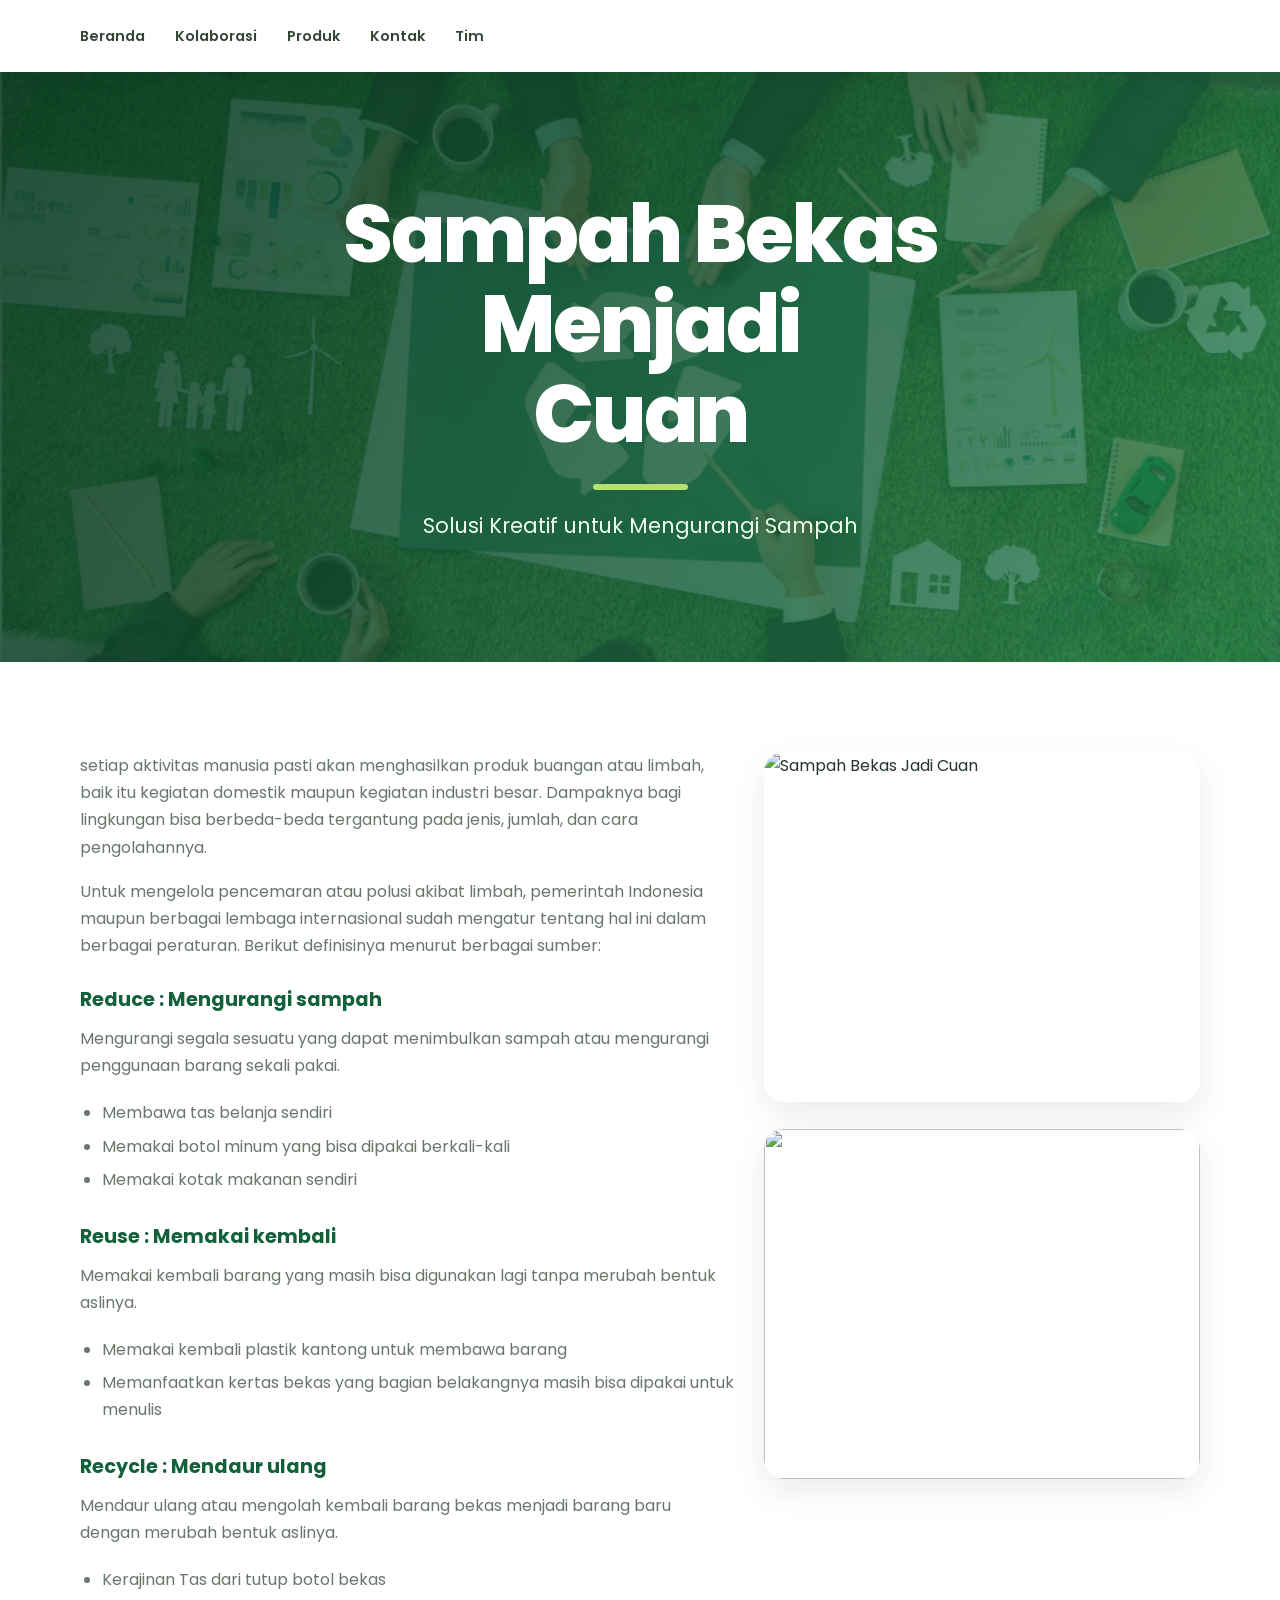
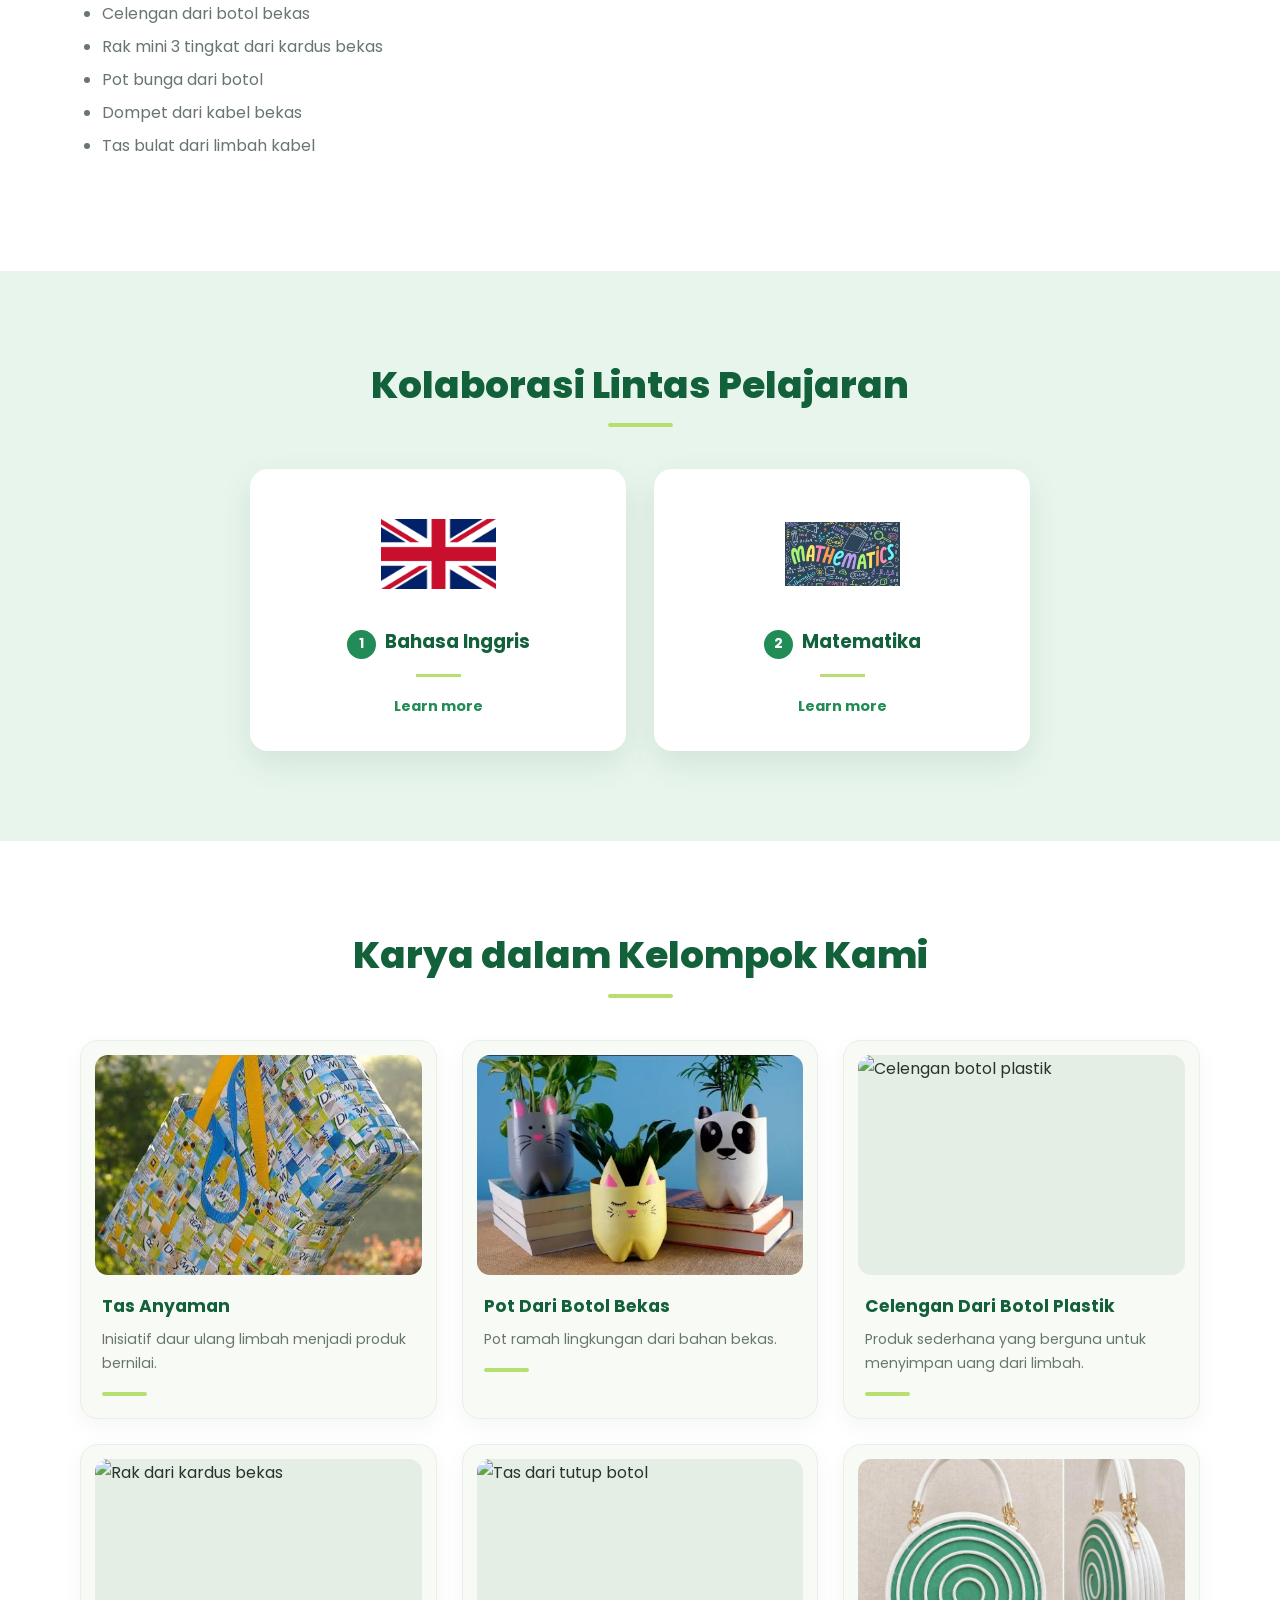
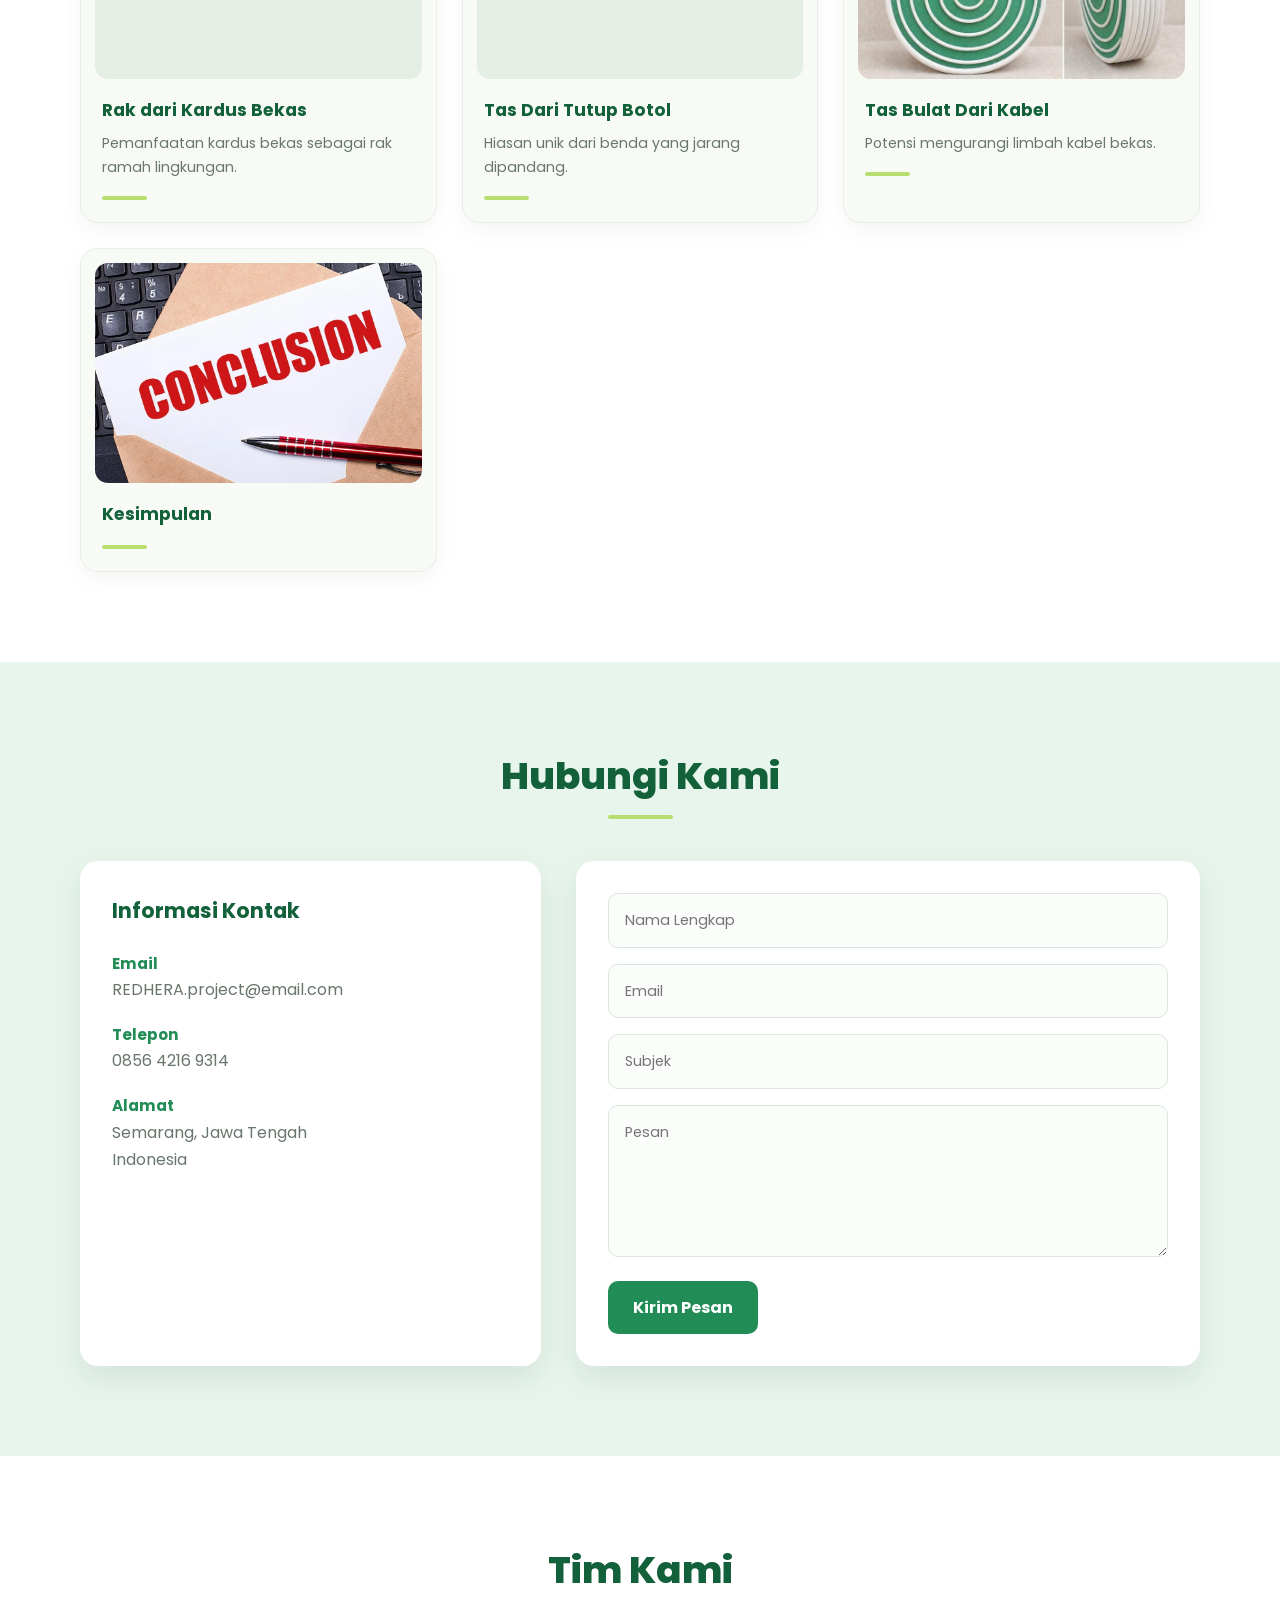
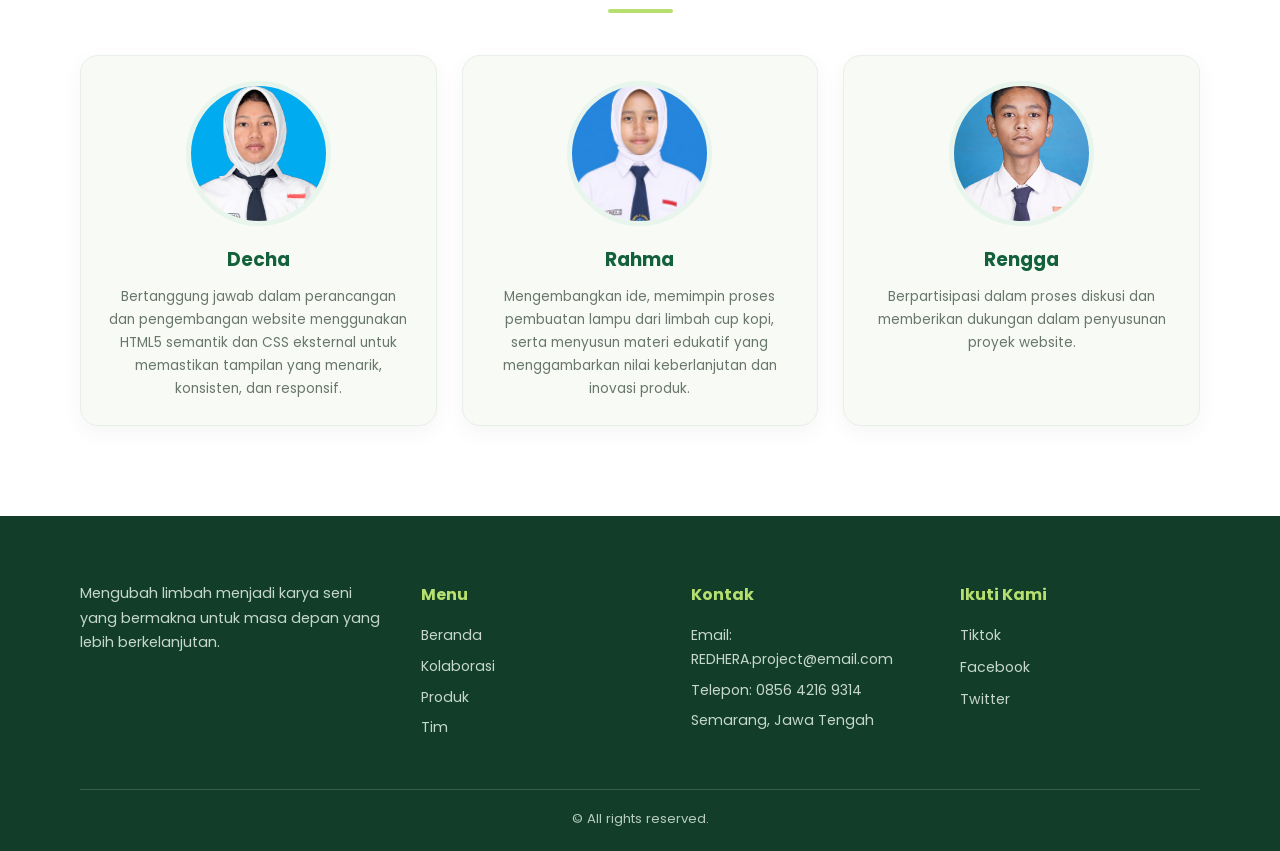
==== index.html @ 64a9aa1c "Fix image tag in index.html" ====
<!DOCTYPE html>
<html lang="id">
<head>
  <meta charset="UTF-8">
  <meta name="viewport" content="width=device-width, initial-scale=1.0">
  <title>Proyek Kolaborasi "Sampah Jadi Cuan"</title>
  <link rel="stylesheet" href="style.css">
</head>
<body>

  <!-- Navigation -->
  <header>
    <nav class="navbar">
      <div class="nav-container">
        <ul class="nav-menu">
          <li><a href="#beranda">Beranda</a></li>
          <li><a href="#kolaborasi">Kolaborasi</a></li>
          <li><a href="#produk">Produk</a></li>
          <li><a href="#kontak">Kontak</a></li>
          <li><a href="#tim">Tim</a></li>
        </ul>
      </div>
    </nav>
  </header>

  <!-- Hero Section -->
  <section class="hero" id="beranda">
    <div class="hero-content">
      <h1>Sampah Bekas Menjadi<br>Cuan</h1>
      <div class="hero-underline"></div>
      <p class="hero-subtitle">Solusi Kreatif untuk Mengurangi Sampah</p>
    </div>
  </section>

  <!-- Why Section -->
  <section class="why-section">
    <div class="container">
      <div class="why-content">
        <div class="why-text">
          <p>setiap aktivitas manusia pasti akan menghasilkan produk buangan atau limbah, baik itu kegiatan domestik maupun kegiatan industri besar. Dampaknya bagi lingkungan bisa berbeda-beda tergantung pada jenis, jumlah, dan cara pengolahannya.</p>
          <p>Untuk mengelola pencemaran atau polusi akibat limbah, pemerintah Indonesia maupun berbagai lembaga internasional sudah mengatur tentang hal ini dalam berbagai peraturan. Berikut definisinya menurut berbagai sumber:</p>

          <h3>Reduce : Mengurangi sampah</h3>
          <p>Mengurangi segala sesuatu yang dapat menimbulkan sampah atau mengurangi penggunaan barang sekali pakai.</p>
          <ul>
            <li>Membawa tas belanja sendiri</li>
            <li>Memakai botol minum yang bisa dipakai berkali-kali</li>
            <li>Memakai kotak makanan sendiri</li>
          </ul>

          <h3>Reuse : Memakai kembali</h3>
          <p>Memakai kembali barang yang masih bisa digunakan lagi tanpa merubah bentuk aslinya.</p>
          <ul>
            <li>Memakai kembali plastik kantong untuk membawa barang</li>
            <li>Memanfaatkan kertas bekas yang bagian belakangnya masih bisa dipakai untuk menulis</li>
          </ul>

          <h3>Recycle : Mendaur ulang</h3>
          <p>Mendaur ulang atau mengolah kembali barang bekas menjadi barang baru dengan merubah bentuk aslinya.</p>
          <ul>
            <li>Kerajinan Tas dari tutup botol bekas</li>
            <li>Celengan dari botol bekas</li>
            <li>Rak mini 3 tingkat dari kardus bekas</li>
            <li>Pot bunga dari botol</li>
            <li>Dompet dari kabel bekas</li>
            <li>Tas bulat dari limbah kabel</li>
          </ul>
        </div>
        <div class="why-image">
          <img src="https://images.unsplash.com/photo-1532996122724-e3c354a0b15b?w=600" alt="Sampah Bekas Jadi Cuan">
        </br>
          <img src=""70601dbc858a8b072c974cc9277b8320.jpg>
        </div>
      </div>
    </div>
  </section>

  <!-- Collaboration Section -->
  <section class="collaboration-section" id="kolaborasi">
    <div class="container">
      <h2 class="section-title">Kolaborasi Lintas Pelajaran</h2>
      <div class="collab-wrapper">
        <div class="collab-card">
          <div class="collab-icon"><img src="inggris.png" alt="Bahasa Inggris"></div>
          <h3><span class="number">1</span> Bahasa Inggris</h3>
          <div class="collab-underline"></div>
          <a href="bahasa-inggris.html" class="learn-more">Learn more</a>
        </div>
        <div class="collab-card">
          <div class="collab-icon"><img src="mtk.jpg" alt="Matematika"></div>
          <h3><span class="number">2</span> Matematika</h3>
          <div class="collab-underline"></div>
          <a href="mtk.html" class="learn-more">Learn more</a>
        </div>
      </div>
    </div>
  </section>

  <!-- Products Section -->
  <section class="products-section" id="produk">
    <div class="container">
      <h2 class="section-title">Karya dalam Kelompok Kami</h2>
      <div class="products-grid">
        <a href="#materi-tas-anyaman" class="product-card">
          <div class="product-image"><img src="tas mika.jpg" alt="Tas anyaman"></div>
          <h3>Tas Anyaman</h3>
          <p>Inisiatif daur ulang limbah menjadi produk bernilai.</p>
          <div class="product-underline"></div>
        </a>
        <a href="#materi-pot" class="product-card">
          <div class="product-image"><img src="pot.jpg.webp" alt="Pot"></div>
          <h3>Pot Dari Botol Bekas</h3>
          <p>Pot ramah lingkungan dari bahan bekas.</p>
          <div class="product-underline"></div>
        </a>
        <a href="#materi-celengan" class="product-card">
          <div class="product-image"><img src="https://cdn1-production-images-kly.akamaized.net/HzTmku6UNC1TQr2pwgp71bZcIS8=/500x500/smart/filters:quality(75):strip_icc():format(webp)/kly-media-production/medias/8970770/original/087706500_1782981364-Celengan_dari_Botol_Bekas_1.jpeg" alt="Celengan botol plastik"></div>
          <h3>Celengan Dari Botol Plastik</h3>
          <p>Produk sederhana yang berguna untuk menyimpan uang dari limbah.</p>
          <div class="product-underline"></div>
        </a>
        <a href="#materi-rak" class="product-card">
          <div class="product-image"><img src="https://udsregep.com/wp-content/uploads/2020/03/Cara-Membuat-Rak-Buku-Mini-Dari-Kardus-Bekas-Sepatu--768x432.jpg" alt="Rak dari kardus bekas"></div>
          <h3>Rak dari Kardus Bekas</h3>
          <p>Pemanfaatan kardus bekas sebagai rak ramah lingkungan.</p>
          <div class="product-underline"></div>
        </a>
        <a href="#materi-tas-tutup-botol" class="product-card">
          <div class="product-image"><img src="https://assets.kompasiana.com/items/album/2023/11/03/fb-img-1698942466685-65450f9f110fce558b5e58f2.jpg?t=o&v=740" alt="Tas dari tutup botol"></div>
          <h3>Tas Dari Tutup Botol</h3>
          <p>Hiasan unik dari benda yang jarang dipandang.</p>
          <div class="product-underline"></div>
        </a>
        <a href="#materi-tas-bulat" class="product-card">
          <div class="product-image"><img src="tas bulat.jpg" alt="Tas bulat"></div>
          <h3>Tas Bulat Dari Kabel</h3>
          <p>Potensi mengurangi limbah kabel bekas.</p>
          <div class="product-underline"></div>
        </a>
        <a href="#kesimpulan" class="product-card">
          <div class="product-image"><img src="kesimpulan.webp" alt="Kesimpulan"></div>
          <h3>Kesimpulan</h3>
          <div class="product-underline"></div>
        </a>
      </div>
    </div>
  </section>

  <!-- Contact Section -->
  <section class="contact-section" id="kontak">
    <div class="container">
      <h2 class="section-title">Hubungi Kami</h2>
      <div class="contact-content">
        <div class="contact-info">
          <h3>Informasi Kontak</h3>
          <div class="info-item"><h4>Email</h4><p>REDHERA.project@email.com</p></div>
          <div class="info-item"><h4>Telepon</h4><p>0856 4216 9314</p></div>
          <div class="info-item"><h4>Alamat</h4><p>Semarang, Jawa Tengah<br>Indonesia</p></div>
        </div>
        <div class="contact-form">
          <form>
            <div class="form-group"><input type="text" placeholder="Nama Lengkap" required></div>
            <div class="form-group"><input type="email" placeholder="Email" required></div>
            <div class="form-group"><input type="text" placeholder="Subjek"></div>
            <div class="form-group"><textarea placeholder="Pesan" rows="5" required></textarea></div>
            <button type="submit" class="btn-submit">Kirim Pesan</button>
          </form>
        </div>
      </div>
    </div>
  </section>

  <!-- Team Section -->
  <section class="team-section" id="tim">
    <div class="container">
      <h2 class="section-title">Tim Kami</h2>
      <div class="team-grid">
        <div class="team-card">
          <div class="team-image"><img src="IMG-20261106-WA0039.jpg" alt="Decha"></div>
          <h3>Decha</h3>
          <p>Bertanggung jawab dalam perancangan dan pengembangan website menggunakan HTML5 semantik dan CSS eksternal untuk memastikan tampilan yang menarik, konsisten, dan responsif.</p>
        </div>
        <div class="team-card">
          <div class="team-image"><img src="IMG-20261106-WA0056.jpg" alt="Rahma"></div>
          <h3>Rahma</h3>
          <p>Mengembangkan ide, memimpin proses pembuatan lampu dari limbah cup kopi, serta menyusun materi edukatif yang menggambarkan nilai keberlanjutan dan inovasi produk.</p>
        </div>
        <div class="team-card">
          <div class="team-image"><img src="Rengga.jpg" alt="Rengga"></div>
          <h3>Rengga</h3>
          <p>Berpartisipasi dalam proses diskusi dan memberikan dukungan dalam penyusunan proyek website.</p>
        </div>
      </div>
    </div>
  </section>

  <!-- Footer -->
  <footer class="footer">
    <div class="container">
      <div class="footer-content">
        <div class="footer-section"><p>Mengubah limbah menjadi karya seni yang bermakna untuk masa depan yang lebih berkelanjutan.</p></div>
        <div class="footer-section">
          <h4>Menu</h4>
          <ul>
            <li><a href="#beranda">Beranda</a></li>
            <li><a href="#kolaborasi">Kolaborasi</a></li>
            <li><a href="#produk">Produk</a></li>
            <li><a href="#tim">Tim</a></li>
          </ul>
        </div>
        <div class="footer-section">
          <h4>Kontak</h4>
          <ul>
            <li>Email: REDHERA.project@email.com</li>
            <li>Telepon: 0856 4216 9314</li>
            <li>Semarang, Jawa Tengah</li>
          </ul>
        </div>
        <div class="footer-section">
          <h4>Ikuti Kami</h4>
          <div class="social-links"><a href="https://www.tiktok.com/@piddxml_?_r=1&_t=ZS-9BBvaWUbWxJ">Tiktok</a> <a href="#">Facebook</a> <a href="#">Twitter</a></div>
        </div>
      </div>
      <div class="footer-bottom"><p>&copy; All rights reserved.</p></div>
    </div>
  </footer>

  <!-- 1. TAS DARI TUTUP BOTOL BEKAS -->
  <div id="materi-tas-tutup-botol" class="modal-materi">
    <div class="materi-box">
      <a href="#produk" class="materi-close">&times;</a>
      <h2>Tas dari Tutup Botol Bekas</h2>
      <h4>Ulasan produk</h4>
      <p>Tas dari tutup botol bekas merupakan kerajinan daur ulang yang memanfaatkan tutup botol plastik menjadi tas unik dan menarik. Tutup botol disusun dan dirangkai menggunakan tali nilon dengan teknik anyaman silang sehingga membentuk bagian alas, dinding, dan pegangan tas. Produk ini dapat digunakan sebagai wadah belanjaan ringan, tempat dompet, maupun membawa barang kecil. Selain memiliki nilai estetika, kerajinan ini juga membantu mengurangi limbah plastik yang berserakan di lingkungan.</p>
      <h4>Alat:</h4>
      <ul><li>Solder atau paku panas</li><li>Gunting</li><li>Korek gas</li></ul>
      <h4>Bahan:</h4>
      <ul><li>Tutup botol plastik bekas</li><li>Tali nilon / tali kur / tali senar tebal</li><li>Resleting atau kancing magnet</li><li>Kain furing (opsional)</li></ul>
      <h4>Langkah-langkah:</h4>
      <ol>
        <li>Kumpulkan tutup botol plastik dalam jumlah banyak, kemudian cuci bersih dan keringkan.</li>
        <li>Buat empat lubang kecil pada setiap sisi samping tutup botol agar bisa dirangkai.</li>
        <li>Rangkai dan satukan tutup botol satu per satu menggunakan tali nilon dengan teknik anyaman silang. Mulailah dari bagian alas tas, kemudian lanjutkan ke bagian depan, belakang, dan samping.</li>
        <li>Anyam sisa tutup botol memanjang untuk dijadikan tali atau pegangan tas, lalu ikat kuat pada sisi kanan dan kiri badan tas.</li>
        <li>Pasang kain furing di bagian dalam tas dan tambahkan resleting pada bagian atas sebagai pengaman.</li>
        <li>Rapikan sisa tali yang mencuat dan pastikan seluruh rangkaian terpasang kuat.</li>
      </ol>
      <h4>Estimasi biaya</h4>
      <ul><li>Tali nilon / tali kur: Rp10.000</li><li>Resleting dan furing: Rp7.000</li><li>Tutup botol bekas dan alat: Rp0</li><li><b>Total bahan: Rp17.000</b></li></ul>
      <p><b>Harga jual dan laba:</b></p>
      <ul><li>Modal produksi: Rp34.000</li><li>Harga jual: Rp85.000</li><li>Laba: Rp51.000</li></ul>
    </div>
  </div>

  <!-- 2. CELENGAN DARI BOTOL PLASTIK BEKAS -->
  <div id="materi-celengan" class="modal-materi">
    <div class="materi-box">
      <a href="#produk" class="materi-close">&times;</a>
      <h2>Celengan dari Botol Plastik Bekas</h2>
      <h4>Ulasan produk</h4>
      <p>Celengan dari botol plastik bekas merupakan kerajinan kreatif yang memanfaatkan botol plastik bekas menjadi tempat penyimpanan uang. Produk ini dibuat dengan menggabungkan bagian bawah botol dan kardus bekas sebagai penutup atas dan bawah. Kemudian, bagian luarnya dihias menggunakan kertas kado atau stiker motif agar terlihat lebih menarik. Selain membantu mengurangi limbah plastik, celengan ini juga memiliki manfaat untuk melatih kebiasaan menabung dan mengajarkan pentingnya mengelola uang sejak dini.</p>
      <h4>Alat:</h4>
      <ul><li>Gunting</li><li>Cutter</li><li>Double tape</li></ul>
      <h4>Bahan:</h4>
      <ul><li>1 botol plastik Aqua 1,5 liter bekas</li><li>Kardus bekas tebal</li><li>Kertas kado / kertas motif</li><li>Lem bakar</li></ul>
      <h4>Langkah-langkah:</h4>
      <ol>
        <li>Potong botol Aqua bekas menjadi dua bagian dan ambil bagian bawahnya.</li>
        <li>Jiplak bagian bawah botol ke kardus, kemudian buat dua lingkaran kardus untuk tutup atas dan bawah.</li>
        <li>Lubangi salah satu tutup kardus di bagian tengah sebagai tempat memasukkan uang.</li>
        <li>Pasang tutup kardus bagian atas dan bawah pada botol, kemudian rekatkan menggunakan lem bakar.</li>
        <li>Setelah tertutup rapat, bungkus seluruh badan botol menggunakan kertas kado atau stiker motif dengan bantuan double tape.</li>
        <li>Rapikan sisa kertas pada bagian atas dan bawah menggunakan gunting.</li>
        <li>Lipat dan rekatkan sisa kertas ke bagian dalam tutup kardus.</li>
        <li>Lubangi kembali kertas yang menutupi lubang uang agar uang bisa dimasukkan.</li>
      </ol>
      <h4>Estimasi biaya</h4>
      <ul><li>Botol dan kardus bekas: Rp0</li><li>Double tape: Rp2.500</li><li>Lem bakar: Rp2.000</li><li>Kertas kado: Rp1.500</li><li><b>Total: Rp6.000</b></li></ul>
      <p><b>Harga jual dan laba:</b></p>
      <ul><li>Modal: Rp6.000</li><li>Harga jual: Rp15.000</li><li>Laba: Rp9.000</li></ul>
    </div>
  </div>

  <!-- 3. RAK MINI 3 TINGKAT DARI KARDUS BEKAS -->
  <div id="materi-rak" class="modal-materi">
    <div class="materi-box">
      <a href="#produk" class="materi-close">&times;</a>
      <h2>Rak Mini 3 Tingkat dari Kardus Bekas</h2>
      <h4>Ulasan produk</h4>
      <p>Rak mini tiga tingkat dari kardus bekas merupakan kerajinan yang memanfaatkan kardus tidak terpakai menjadi tempat penyimpanan barang yang praktis dan multifungsi. Produk ini memiliki tiga laci yang dapat digunakan untuk menyimpan berbagai perlengkapan kecil seperti alat tulis, aksesoris, dan barang pribadi. Bagian luar rak dihias menggunakan wallpaper motif kayu sehingga terlihat lebih menarik dan rapi. Selain menghemat biaya, produk ini menjadi salah satu cara kreatif untuk mengurangi limbah kardus.</p>
      <h4>Alat:</h4>
      <ul><li>Gunting</li><li>Cutter</li><li>Penggaris</li><li>Pulpen / spidol</li><li>Lem tembak</li></ul>
      <h4>Bahan:</h4>
      <ul><li>Kardus bekas</li><li>Stiker putih</li><li>Wallpaper motif kayu</li><li>Handle bulat diameter 2,5 cm / tutup botol bekas</li><li>Lem bakar</li></ul>
      <h4>Langkah-langkah:</h4>
      <ol>
        <li>Ukur dan potong kardus untuk membuat kotak luar dengan ukuran 18 × 15 × 24 cm. Berikan jarak sekat masing-masing 7,2 cm.</li>
        <li>Rakit kotak luar menggunakan lem tembak hingga membentuk sebuah kotak.</li>
        <li>Potong kardus untuk membuat bagian laci sesuai ukuran yang telah ditentukan.</li>
        <li>Buat tiga laci dengan ukuran alas 16,4 × 13,8 cm, bagian samping 13,8 × 7 cm sebanyak dua lembar, serta bagian depan dan belakang 17,6 × 7 cm sebanyak dua lembar untuk setiap laci.</li>
        <li>Satukan seluruh potongan kardus menggunakan lem bakar hingga membentuk tiga buah laci.</li>
        <li>Tempelkan stiker putih pada bagian dalam laci.</li>
        <li>Tempelkan wallpaper motif kayu pada bagian luar rak, kemudian pasang handle bulat berdiameter 2,5 cm di bagian depan setiap laci.</li>
        <li>Rapikan sisa stiker menggunakan gunting.</li>
      </ol>
      <h4>Estimasi biaya</h4>
      <ul><li>Kardus bekas: Rp0</li><li>Stiker putih dan wallpaper motif kayu: Rp5.000</li><li>Lem bakar: Rp2.000</li><li><b>Total: Rp7.000</b></li></ul>
      <p><b>Harga jual dan laba:</b></p>
      <ul><li>Modal: Rp7.000</li><li>Harga jual: Rp30.000</li><li>Laba: Rp23.000</li></ul>
    </div>
  </div>

  <!-- 4. POT BUNGA DARI BOTOL BEKAS -->
  <div id="materi-pot" class="modal-materi">
    <div class="materi-box">
      <a href="#produk" class="materi-close">&times;</a>
      <h2>Pot Bunga dari Botol Bekas</h2>
      <h4>Ulasan produk</h4>
      <p>Pot bunga dari botol bekas merupakan kerajinan daur ulang yang memanfaatkan botol plastik bekas menjadi wadah untuk menanam tanaman kecil. Botol dipotong dan dibentuk menjadi pot sederhana, kemudian dihias menggunakan cat akrilik dengan berbagai warna dan gambar menarik. Produk ini tidak hanya berfungsi sebagai tempat tanaman untuk tumbuh, tetapi juga dapat menjadi hiasan yang mempercantik ruangan rumah. Dengan memanfaatkan botol plastik bekas, kerajinan ini membantu mengurangi sampah plastik sekaligus menciptakan barang yang memiliki nilai guna.</p>
      <h4>Alat:</h4>
      <ul><li>Gunting</li><li>Kuas cat</li><li>Amplas</li></ul>
      <h4>Bahan:</h4>
      <ul><li>Botol plastik ukuran 1,5 liter</li><li>Cat akrilik</li></ul>
      <h4>Langkah-langkah:</h4>
      <ol>
        <li>Siapkan botol plastik bekas ukuran 1,5 liter, kemudian bersihkan dan keringkan.</li>
        <li>Potong botol menjadi dua bagian dan gunakan bagian bawahnya sebagai wadah pot.</li>
        <li>Amplas permukaan botol agar lebih halus dan siap untuk dicat.</li>
        <li>Setelah diamplas, berikan cat dasar pada permukaan botol.</li>
        <li>Setelah cat dasar kering, gambar telinga, mata, hidung, atau hiasan lainnya menggunakan cat.</li>
        <li>Buat beberapa lubang kecil pada bagian bawah pot sebagai saluran pembuangan air.</li>
        <li>Pot bunga siap digunakan untuk menanam tanaman kecil.</li>
      </ol>
      <h4>Estimasi biaya</h4>
      <ul><li>Botol plastik bekas: Rp0</li><li>Cat akrilik: Rp15.000</li><li>Kuas set: Rp10.000</li><li>Amplas: Rp5.000</li><li><b>Total: Rp30.000</b></li></ul>
      <p><b>Harga jual dan laba:</b></p>
      <ul><li>Modal: Rp30.000</li><li>Harga jual: Rp42.000</li><li>Laba: Rp12.000</li></ul>
    </div>
  </div>

  <!-- 5. TAS BULAT DARI KABEL BEKAS -->
  <div id="materi-tas-bulat" class="modal-materi">
    <div class="materi-box">
      <a href="#produk" class="materi-close">&times;</a>
      <h2>Tas Bulat dari Kabel Bekas</h2>
      <h4>Ulasan produk</h4>
      <p>Tas bulat dari limbah kabel merupakan kerajinan daur ulang yang memanfaatkan kabel bekas yang ditempelkan pada kain sehingga membentuk tas berbentuk bulat. Kerajinan ini dibuat menggunakan lem Alteco agar setiap bagian kabel dapat menempel dengan kuat dan rapi. Susunan kabel dibentuk menjadi beberapa lingkaran yang menghasilkan tampilan unik dan memiliki nilai estetika tersendiri. Dilengkapi dengan ritsleting, ring handle, serta kain renda sebagai hiasan, tas ini dapat digunakan untuk membawa barang-barang pribadi. Selain menjadi produk yang menarik dan bermanfaat, kerajinan ini juga membantu mengurangi limbah kabel yang sudah tidak terpakai.</p>
         <h4>Alat:</h4>
      <ul>
        <li>Gunting</li>
        <li>Pulpen / spidol</li>
        <li>Jarum jahit</li>
      </ul>

      <h4>Bahan:</h4>
      <ul>
        <li>Kabel bekas</li>
        <li>Kain</li>
        <li>Lem Alteco</li>
        <li>Benang</li>
        <li>Ritsleting</li>
        <li>Ring handle</li>
        <li>Kain renda</li>
        <li>Kardus</li>
      </ul>

      <h4>Langkah-langkah:</h4>
      <ol>
        <li>Siapkan kabel, kain, lem Alteco, gunting, jarum jahit, benang, ritsleting, ring handle, dan kain renda.</li>
        <li>Tempelkan kabel pada kain membentuk lingkaran bagian luar menggunakan lem Alteco.</li>
        <li>Buat lingkaran kabel bagian dalam dengan jarak sekitar 1,5–2 cm dari lingkaran sebelumnya. Lanjutkan secara berulang hingga menghasilkan sekitar 5–6 lingkaran. Setelah itu, jahit kabel dengan jarak tertentu agar rekatannya lebih kuat.</li>
        <li>Potong kelebihan kain dengan mengikuti bentuk kabel lingkaran bagian luar.</li>
        <li>Buat satu sisi lagi dengan bentuk dan ukuran yang sama untuk bagian belakang tas. Setelah itu, buat bagian samping bawah menggunakan enam kabel yang disusun berjajar.</li>
        <li>Bentuk kardus mengikuti lingkaran tas, kemudian tempelkan kain pada bagian depan kardus.</li>
        <li>Tempelkan bagian samping bawah di antara dua sisi lingkaran depan dan belakang. Masukkan kardus yang sudah dilapisi kain ke bagian dalam tas sebagai penguat.</li>
        <li>Tambahkan empat kabel pada bagian atas yang masih kosong, yaitu dua kabel pada sisi depan dan dua kabel pada sisi belakang. Pasang ritsleting di antara susunan kabel tersebut.</li>
        <li>Tutup sambungan antara bagian atas dan bawah menggunakan kain renda agar terlihat lebih rapi.</li>
        <li>Pasang ring handle pada sisi kanan dan kiri bagian atas tas sebagai pegangan.</li>
      </ol>

      <h4>Estimasi biaya</h4>
      <ul>
        <li>Kabel: Rp24.000</li>
        <li>Lem Alteco: Rp8.000</li>
        <li>Ritsleting dan ring handle: Rp4.000</li>
        <li><b>Total: Rp36.000</b></li>
      </ul>
      <p><b>Harga jual dan laba:</b></p>
      <ul>
        <li>Modal: Rp36.000</li>
        <li>Harga jual: Rp75.000</li>
        <li>Laba: Rp39.000</li>
      </ul>
    </div>
  </div>

  <!-- 6. TAS ANYAMAN DARI PLASTIK MIKA -->
  <div id="materi-tas-anyaman" class="modal-materi">
    <div class="materi-box">
      <a href="#produk" class="materi-close">&times;</a>
      <h2>Tas Anyaman dari Plastik Mika</h2>
      <h4>Ulasan produk</h4>
      <p>Tas anyaman dari plastik mika merupakan kerajinan daur ulang yang memanfaatkan kemasan bekas seperti kotak susu dan plastik mika menjadi tas belanja yang unik dan menarik. Bahan tersebut dipotong menjadi beberapa bagian berbentuk strip, kemudian dianyam menggunakan teknik anyaman tikar secara bergantian. Bagian dalam tas dilapisi kain furing agar lebih rapi, sedangkan tali webbing digunakan sebagai pegangan supaya nyaman digunakan. Produk ini memiliki fungsi sebagai tas belanja sekaligus menjadi solusi kreatif untuk mengurangi limbah kemasan plastik yang biasanya hanya dibuang begitu saja.</p>
      <h4>Alat:</h4>
      <ul>
        <li>Gunting</li>
        <li>Penggaris</li>
        <li>Cutter</li>
        <li>Lem tembak</li>
      </ul>
      <h4>Bahan:</h4>
      <ul>
        <li>Kotak susu bekas</li>
        <li>Kain furing</li>
        <li>Plastik mika</li>
        <li>Tali webbing</li>
      </ul>
      <h4>Langkah-langkah:</h4>
      <ol>
        <li>Potong kotak susu bekas menjadi beberapa strip dengan ukuran 3 × 15 cm.</li>
        <li>Bagi strip menjadi dua kelompok warna agar menghasilkan kombinasi warna yang menarik.</li>
        <li>Anyam strip menggunakan teknik anyaman tikar secara bergantian, yaitu satu bagian di atas dan satu bagian di bawah.</li>
        <li>Jahit atau rekatkan bagian ujung anyaman agar tidak mudah terlepas.</li>
        <li>Satukan dua lembar hasil anyaman menggunakan lem hingga membentuk kantong tas.</li>
        <li>Buat alas tas dari anyaman berukuran 40×10 cm, kemudian lipat dan rekatkan agar tas dapat berdiri.</li>
        <li>Pasang tali webbing pada bagian dalam tas dan jahit dengan kuat sebagai pegangan.</li>
        <li>Lapisi bagian dalam tas menggunakan kain furing, kemudian jahit bagian atasnya agar terlihat rapi.</li>
        <li>Potong dan rapikan sisa anyaman yang masih keluar.</li>
      </ol>
      <h4>Estimasi biaya</h4>
      <ul>
        <li>Kotak susu bekas: Rp0</li>
        <li>Tali webbing: Rp15.000</li>
        <li>Lem tembak: Rp15.000</li>
        <li>Kain furing: Rp10.000</li>
        <li><b>Total: Rp40.000</b></li>
      </ul>
      <p><b>Harga jual dan laba:</b></p>
      <ul>
        <li>Modal: Rp40.000</li>
        <li>Harga jual: Rp70.000</li>
        <li>Laba: Rp30.000</li>
      </ul>
    </div>
  </div>

  <!-- 7. KESIMPULAN -->
  <div id="kesimpulan" class="modal-materi">
    <div class="materi-box">
      <a href="#produk" class="materi-close">&times;</a>
      <h2>Kesimpulan</h2>
      <h4>Kesimpulan</h4>
      <p>Dari tata cara pengolahan limbah kabel tadi kita bisa belajar cara mengolah limbah dengan bijak dan juga mendapatkan keuntungan dari barang yang biasa kita tinggalkan begitu saja, dan kita bisa menyimpulkan bahwa sebenarnya tak ada kata tak "berharga" dari segalanya walaupun sudah kehilangan fungsi aslinya.</p>
      <h4>Pesan</h4>
      <p>Dari projek kolaborasi ini kita berpesan bahwa sebelum membuat sesuatu barang kita harus membuat perencanaan sematang-matangnya dan menghitung kebutuhan sebaik-baiknya agar bahan tidak kurang dan produk jadi sesuai harapan. Kesan yang kita dapatkan dari projek ini menyenangkan dan cukup serius.</p>
      <h4>Saran</h4>
      <p>Kita harus benar-benar menghitung semua kebutuhan dari alat dan bahan agar harga jual tetap pas untuk dibeli dan keuntungan tidak sedikit.</p>
    </div>
  </div>

</body>
</html>
---- style.css ----
/* =====================================================
   Sampah Jadi Cuan
   Tema: Eco-friendly, hijau, modern, responsif
   ===================================================== */

@import url('https://fonts.googleapis.com/css2?family=Poppins:wght@300;400;500;600;700;800&display=swap');

:root {
  --green: #218c55;
  --green-dark: #12613a;
  --green-light: #e8f5ec;
  --lime: #b7df70;
  --cream: #f8fbf5;
  --text: #26352b;
  --muted: #68766c;
  --white: #fff;
  --shadow: 0 12px 32px rgba(25, 75, 45, .10);
  --radius: 18px;
}

* {
  margin: 0;
  padding: 0;
  box-sizing: border-box;
}

html {
  scroll-behavior: smooth;
  scroll-padding-top: 82px;
}

body {
  font-family: 'Poppins', sans-serif;
  color: var(--text);
  background: var(--cream);
  line-height: 1.7;
}

a {
  color: inherit;
  text-decoration: none;
}

img {
  display: block;
  max-width: 100%;
}

.container {
  width: min(1120px, 90%);
  margin: auto;
}

/* NAVBAR */

.navbar {
  position: sticky;
  background: rgba(255,255,255,.96);
  backdrop-filter: blur(12px);
  box-shadow: 0 3px 18px rgba(0,0,0,.06);
}

.nav-container {
  width: min(1120px, 90%);
  min-height: 72px;
  margin: auto;
  display: flex;
  align-items: center;
  justify-content: space-between;
  gap: 24px;
}

.logo::before {
  content: '♻ Sampah Jadi Cuan';
  color: var(--green-dark);
  font-size: 1.15rem;
  font-weight: 800;
  white-space: nowrap;
}

.nav-menu {
  display: flex;
  align-items: center;
  gap: 30px;
  list-style: none;
}

.nav-menu a {
  color: #34463a;
  font-size: .9rem;
  font-weight: 600;
  transition: .25s;
}

.nav-menu a:hover {
  color: var(--green);
}

/* HERO */
.hero {
  min-height: 590px;
  display: grid;
  place-items: center;
  text-align: center;
  padding: 90px 20px;
  color: var(--white);
  background:
    linear-gradient(120deg, rgba(9,55,32,.88), rgba(27,123,70,.72)),
    url('recycle.jpg') center/cover no-repeat;
}

.hero-content {
  max-width: 850px;
}

.hero h1 {
  font-size: clamp(2.6rem, 7vw, 5rem);
  line-height: 1.12;
  font-weight: 800;
  letter-spacing: -2px;
}

.hero-underline {
  width: 95px;
  height: 6px;
  margin: 25px auto 18px;
  border-radius: 20px;
  background: var(--lime);
}

.hero-subtitle {
  font-size: clamp(1rem, 2vw, 1.3rem);
  color: #efffe9;
}

/* JUDUL SECTION */
.section-title {
  color: var(--green-dark);
  text-align: center;
  font-size: clamp(1.7rem, 4vw, 2.35rem);
  line-height: 1.3;
  margin-bottom: 42px;
  font-weight: 800;
}

.section-title::after {
  content: '';
  display: block;
  width: 65px;
  height: 4px;
  margin: 14px auto 0;
  background: var(--lime);
  border-radius: 8px;
}

/* WHY / PENJELASAN */
.why-section {
  padding: 90px 0;
  background: var(--white);
}

.why-content {
  display: grid;
  grid-template-columns: 1.2fr .8fr;
  align-items: start;
  gap: 30px;
}

.why-text {
  width: 100%;
}

.why-text p {
  margin-bottom: 17px;
  color: var(--muted);
}

.why-text h3 {
  margin: 25px 0 8px;
  color: var(--green-dark);
  font-size: 1.2rem;
}

.why-text ul {
  margin: 8px 0 18px 22px;
  color: var(--muted);
}

.why-text li {
  padding: 3px 0;
}

.why-image {
  width: 100%;
  align-self: start;
}

.why-image img {
  width: 100%;
  height: 350px;
  object-fit: cover;
  border-radius: 20px;
  box-shadow: var(--shadow);
}
/* KOLABORASI */
.collaboration-section {
  padding: 90px 0;
  background: var(--green-light);
}

.collab-wrapper {
  display: grid;
  grid-template-columns: repeat(2, minmax(0, 1fr));
  gap: 28px;
  max-width: 780px;
  margin: auto;
}

.collab-card {
  background: var(--white);
  border-radius: var(--radius);
  padding: 32px 25px;
  text-align: center;
  box-shadow: var(--shadow);
  transition: transform .25s, box-shadow .25s;
}

.collab-card:hover {
  transform: translateY(-7px);
  box-shadow: 0 18px 38px rgba(25,75,45,.16);
}

.collab-icon {
  width: 115px;
  height: 105px;
  margin: 0 auto 20px;
  display: grid;
  place-items: center;
}

.collab-icon img {
  max-width: 100%;
  max-height: 100%;
  object-fit: contain;
}

.collab-card h3 {
  color: var(--green-dark);
  font-size: 1.15rem;
}

.number {
  display: inline-grid;
  place-items: center;
  width: 29px;
  height: 29px;
  margin-right: 5px;
  border-radius: 50%;
  color: var(--white);
  background: var(--green);
  font-size: .85rem;
}

.collab-underline {
  width: 45px;
  height: 3px;
  margin: 15px auto;
  background: var(--lime);
}

.learn-more {
  display: inline-block;
  color: var(--green);
  font-weight: 700;
  font-size: .9rem;
}

.learn-more:hover {
  color: var(--green-dark);
  text-decoration: underline;
}

/* PRODUK */
.products-section {
  padding: 90px 0;
  background: var(--white);
}

.products-grid {
  display: grid;
  grid-template-columns: repeat(3, minmax(0, 1fr));
  gap: 25px;
}

.product-card {
  display: block;
  overflow: hidden;
  padding: 14px 14px 22px;
  background: var(--cream);
  border: 1px solid #e8eee8;
  border-radius: var(--radius);
  box-shadow: 0 7px 22px rgba(0,0,0,.045);
  transition: .25s;
}

.product-card:hover {
  transform: translateY(-7px);
  box-shadow: var(--shadow);
}

.product-image {
  height: 220px;
  overflow: hidden;
  border-radius: 13px;
  background: #e5eee5;
}

.product-image img {
  width: 100%;
  height: 100%;
  object-fit: cover;
  transition: transform .4s;
}

.product-card:hover .product-image img {
  transform: scale(1.06);
}

.product-card h3 {
  margin: 17px 7px 7px;
  color: var(--green-dark);
  font-size: 1.08rem;
}

.product-card p {
  margin: 0 7px;
  color: var(--muted);
  font-size: .88rem;
}

.product-underline {
  width: 45px;
  height: 4px;
  margin: 16px 7px 0;
  border-radius: 5px;
  background: var(--lime);
}

/* KONTAK */
.contact-section {
  padding: 90px 0;
  background: var(--green-light);
}

.contact-content {
  display: grid;
  grid-template-columns: .85fr 1.15fr;
  gap: 35px;
}

.contact-info,
.contact-form {
  padding: 32px;
  background: var(--white);
  border-radius: var(--radius);
  box-shadow: var(--shadow);
}

.contact-info h3 {
  color: var(--green-dark);
  margin-bottom: 22px;
  font-size: 1.3rem;
}

.info-item {
  margin: 18px 0;
}

.info-item h4 {
  color: var(--green);
  font-size: .95rem;
}

.info-item p {
  color: var(--muted);
}

.form-group {
  margin-bottom: 16px;
}

.form-group input,
.form-group textarea {
  width: 100%;
  padding: 14px 16px;
  border: 1px solid #dce7dd;
  border-radius: 10px;
  outline: none;
  background: #fbfdfb;
  color: var(--text);
  font: inherit;
  font-size: .9rem;
  transition: .2s;
}

.form-group input:focus,
.form-group textarea:focus {
  border-color: var(--green);
  box-shadow: 0 0 0 3px rgba(33,140,85,.12);
}

.form-group textarea {
  resize: vertical;
  min-height: 130px;
}

.btn-submit {
  border: 0;
  border-radius: 10px;
  padding: 13px 25px;
  background: var(--green);
  color: white;
  font: inherit;
  font-weight: 700;
  cursor: pointer;
  transition: .2s;
}

.btn-submit:hover {
  background: var(--green-dark);
  transform: translateY(-2px);
}

/* TIM */
.team-section {
  padding: 90px 0;
  background: var(--white);
}

.team-grid {
  display: grid;
  grid-template-columns: repeat(3, minmax(0, 1fr));
  gap: 25px;
}

.team-card {
  padding: 25px;
  text-align: center;
  background: var(--cream);
  border: 1px solid #e8eee8;
  border-radius: var(--radius);
  box-shadow: 0 7px 22px rgba(0,0,0,.045);
}

.team-image {
  width: 145px;
  height: 145px;
  margin: 0 auto 18px;
  overflow: hidden;
  border: 5px solid var(--green-light);
  border-radius: 50%;
  background: #e5eee5;
}

.team-image img {
  width: 100%;
  height: 100%;
  object-fit: cover;
}

.team-card h3 {
  margin-bottom: 9px;
  color: var(--green-dark);
}

.team-card p {
  color: var(--muted);
  font-size: .85rem;
}

/* FOOTER */
.footer {
  padding: 65px 0 20px;
  color: #eaf5ec;
  background: #123d29;
}

.footer-content {
  display: grid;
  grid-template-columns: 1.3fr 1fr 1fr 1fr;
  gap: 30px;
}

.footer-section p {
  color: #c6d8cb;
  font-size: .9rem;
}

.footer-section h4 {
  margin-bottom: 15px;
  color: var(--lime);
}

.footer-section ul {
  list-style: none;
}

.footer-section li,
.footer-section a {
  color: #c6d8cb;
  font-size: .88rem;
}

.footer-section li {
  margin: 7px 0;
}

.footer-section a:hover {
  color: var(--white);
}

.social-links {
  display: flex;
  flex-direction: column;
  gap: 8px;
}

.footer-bottom {
  margin-top: 42px;
  padding-top: 18px;
  border-top: 1px solid rgba(255,255,255,.16);
  text-align: center;
  color: #b8cdbf;
  font-size: .82rem;
}

/* POP-UP MATERI PRODUK */
.modal-materi {
  position: fixed;
  inset: 0;
  z-index: 2000;
  display: none;
  align-items: center;
  justify-content: center;
  padding: 20px;
  overflow-y: auto;
  background: rgba(8,28,17,.72);
}

.modal-materi:target {
  display: flex;
}

.materi-box {
  position: relative;
  width: min(760px, 100%);
  max-height: 88vh;
  overflow-y: auto;
  padding: 38px;
  border-radius: 20px;
  background: var(--white);
  box-shadow: 0 20px 60px rgba(0,0,0,.25);
}

.materi-box h2 {
  margin: 0 35px 20px 0;
  color: var(--green-dark);
  line-height: 1.3;
}

.materi-box h4 {
  margin: 22px 0 7px;
  color: var(--green);
}

.materi-box p,
.materi-box li {
  color: var(--muted);
  font-size: .92rem;
}

.materi-box ul,
.materi-box ol {
  padding-left: 23px;
  margin: 8px 0 15px;
}

.materi-box li {
  padding: 3px 0;
}

.materi-close {
  position: sticky;
  float: right;
  top: 0;
  margin: -20px -15px 0 10px;
  color: #66756a;
  font-size: 2rem;
  line-height: 1;
}

.materi-close:hover {
  color: #d33;
}

/* RESPONSIVE TABLET */
@media (max-width: 900px) {
  .why-content {
    grid-template-columns: 1.2fr .8fr;
    gap: 20px;
  }

  .why-image img {
    height: 280px;
  }

  .products-grid {
    grid-template-columns: repeat(2, minmax(0, 1fr));
  }

  .footer-content {
    grid-template-columns: repeat(2, minmax(0, 1fr));
  }
}
/* RESPONSIVE HP */
@media (max-width: 600px) {
  .nav-container {
    padding: 13px 0;
    flex-direction: column;
    gap: 9px;
  }

  .nav-menu {
    width: 100%;
    justify-content: center;
    flex-wrap: wrap;
    gap: 8px 17px;
  }

  .nav-menu a {
    font-size: .78rem;
  }

  .hero {
    min-height: 480px;
    padding: 70px 18px;
  }

  .hero h1 {
    letter-spacing: -1px;
  }

  .why-section,
  .collaboration-section,
  .products-section,
  .contact-section,
  .team-section {
    padding: 65px 0;
  }

  .collab-wrapper,
  .products-grid,
  .contact-content,
  .team-grid {
    grid-template-columns: 1fr;
  }

  .collab-wrapper {
    max-width: 390px;
  }

  .product-image {
    height: 230px;
  }

  .contact-info,
  .contact-form {
    padding: 23px;
  }

  .footer-content {
    grid-template-columns: 1fr 1fr;
    gap: 25px 18px;
  }

  .materi-box {
    padding: 27px 21px;
  }
}

@media (max-width: 380px) {
  .footer-content {
    grid-template-columns: 1fr;
  }

  .logo::before {
    font-size: 1rem;
  }
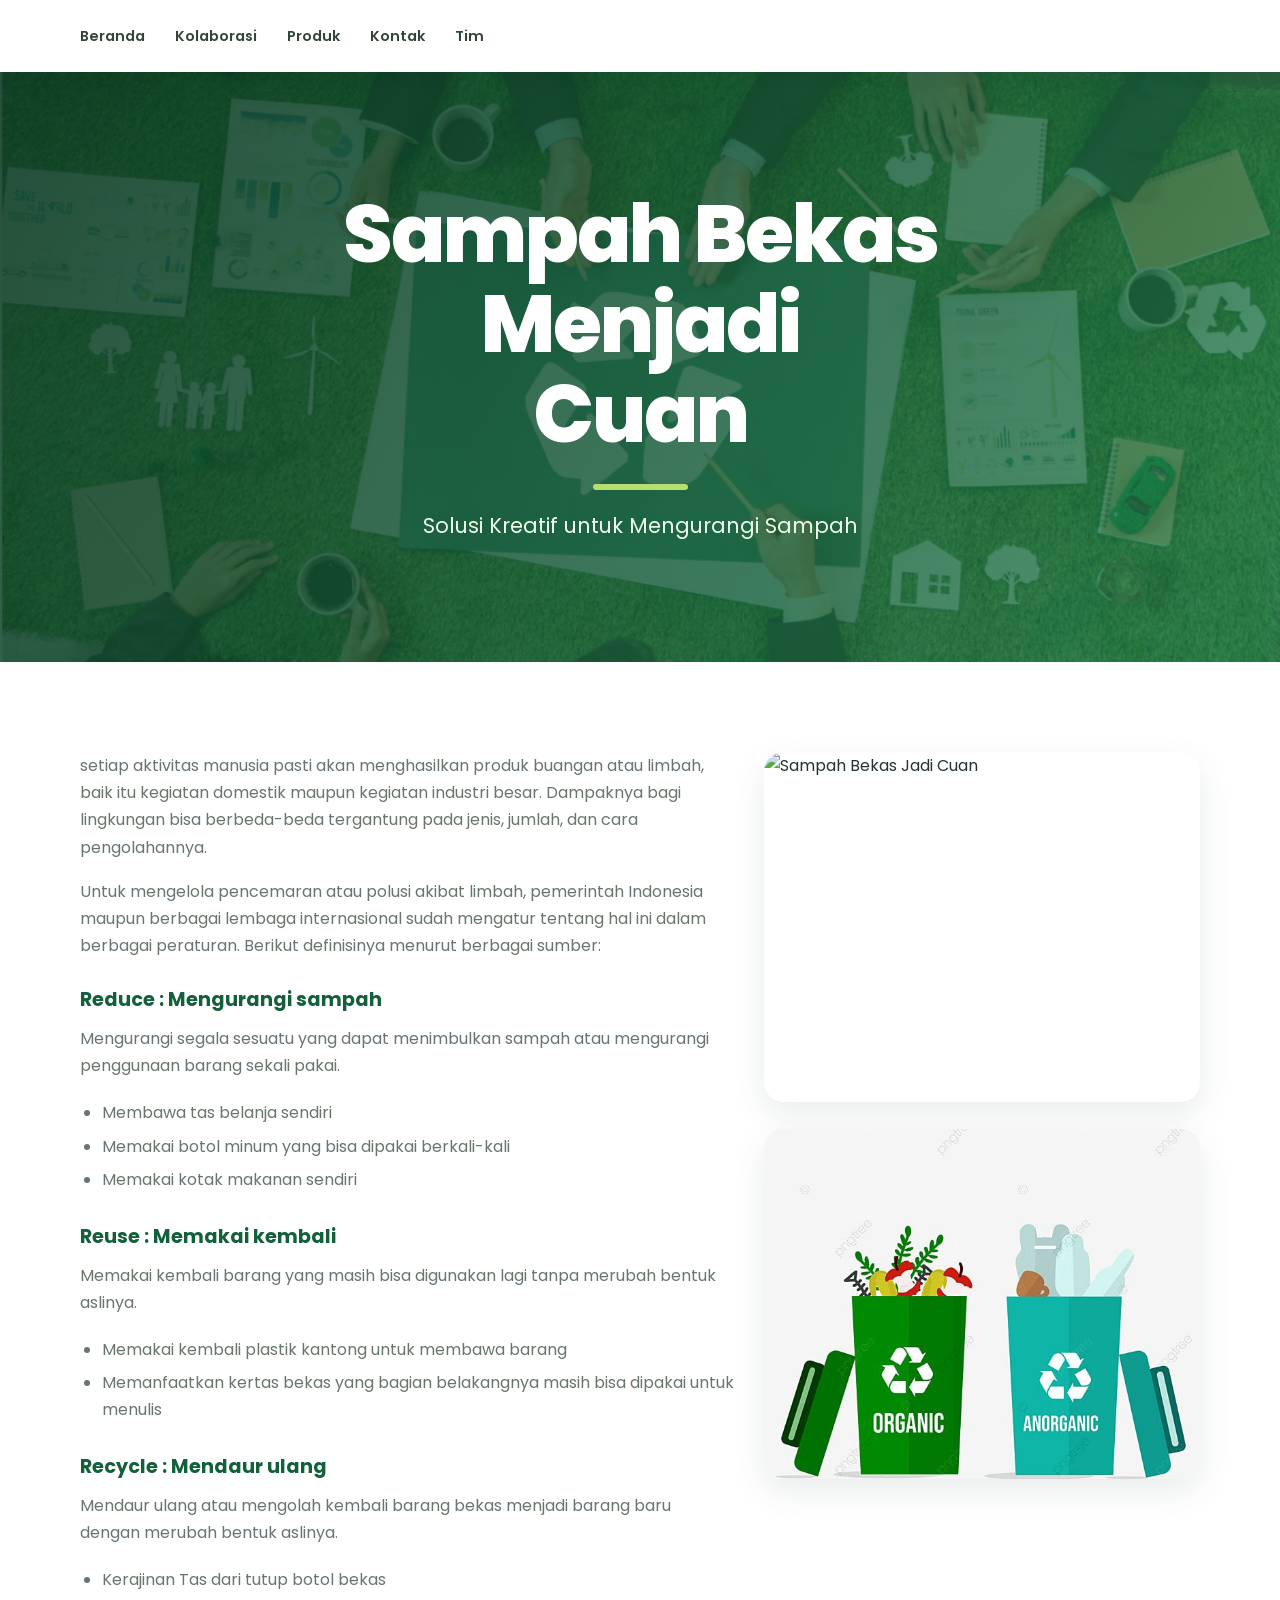
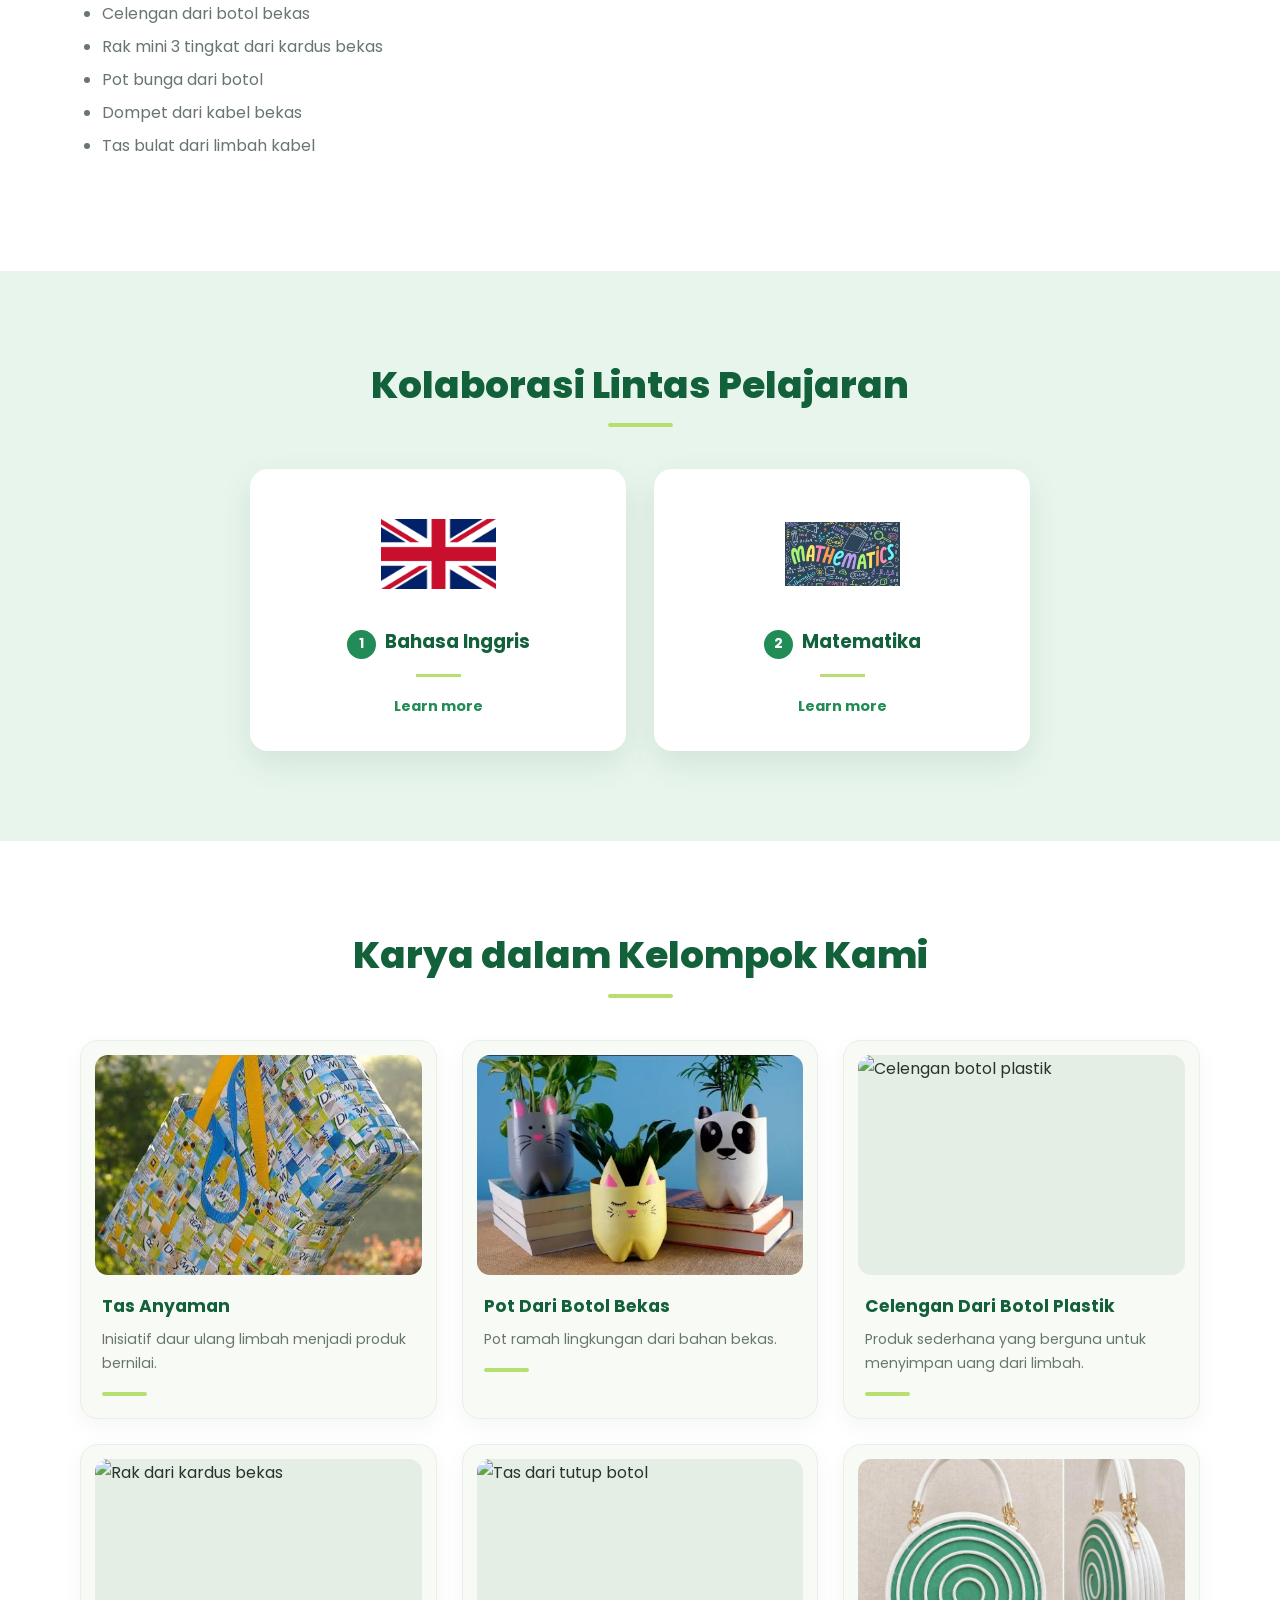
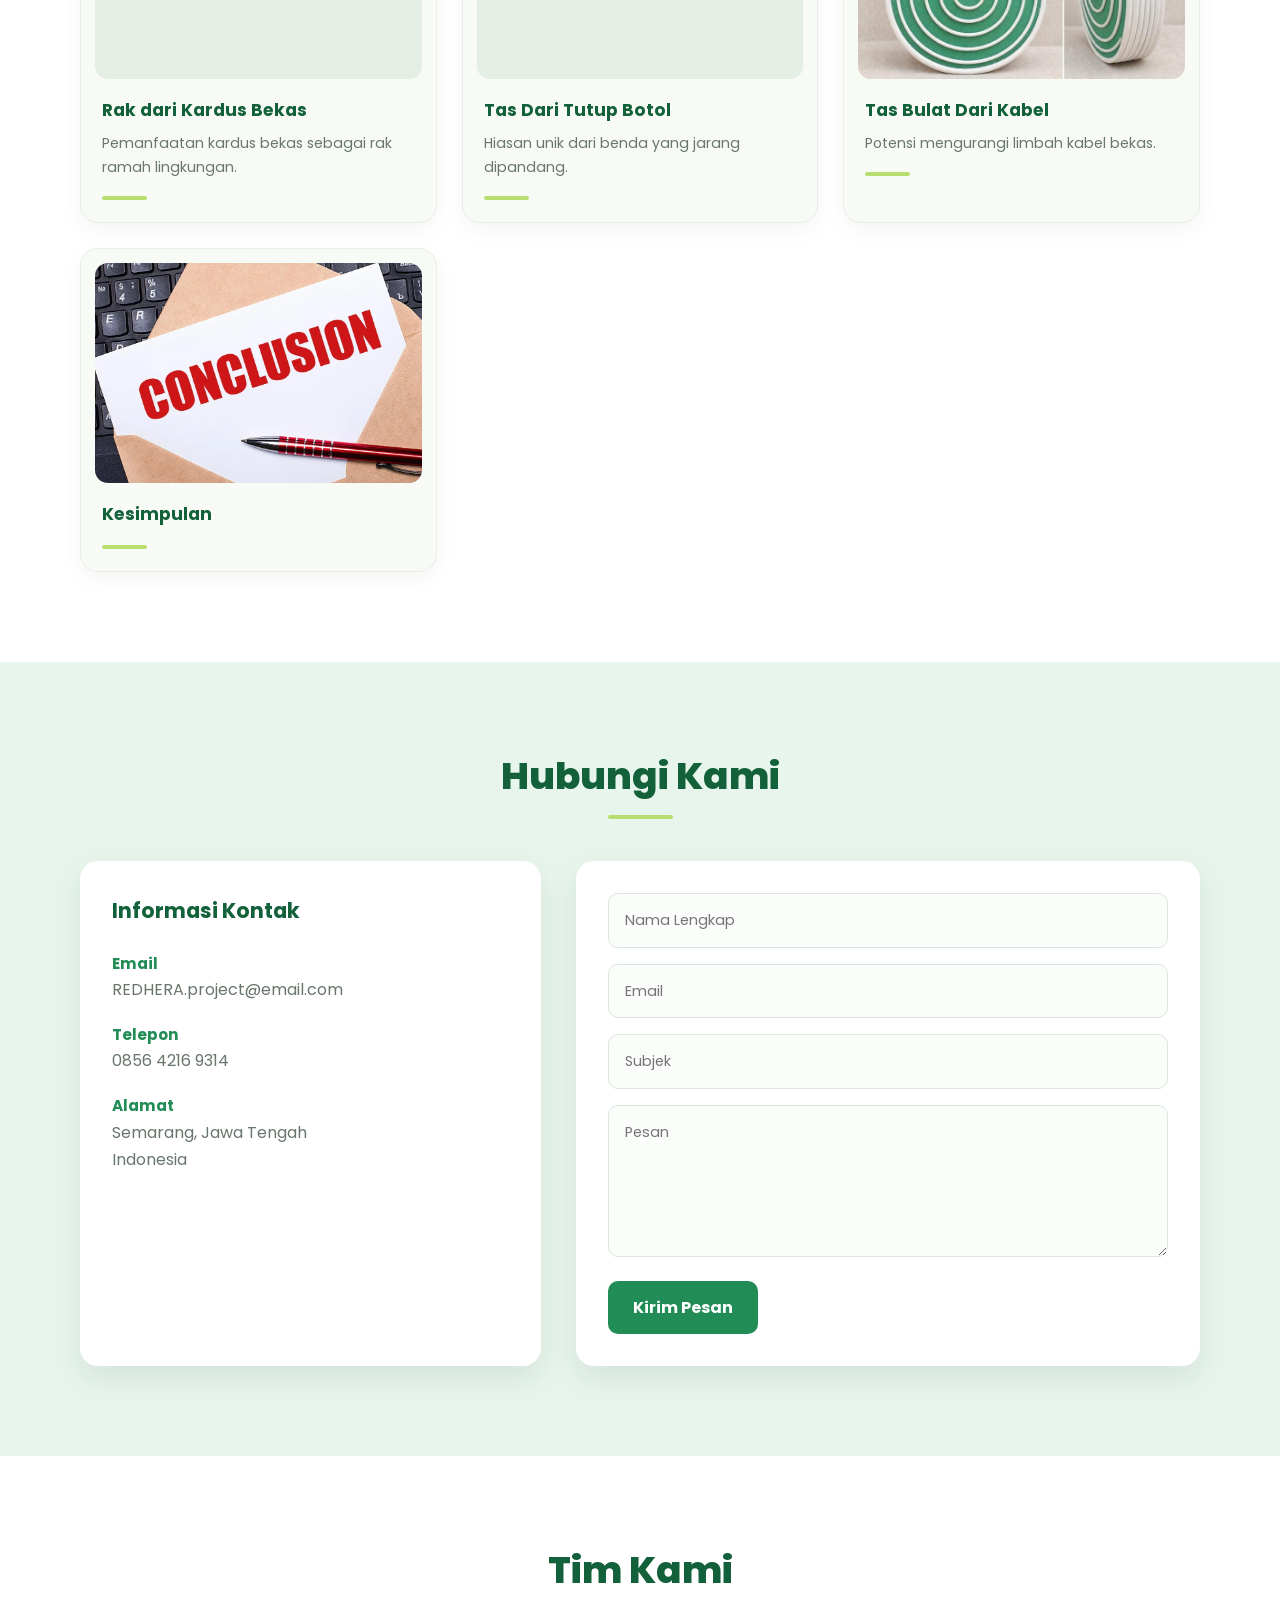
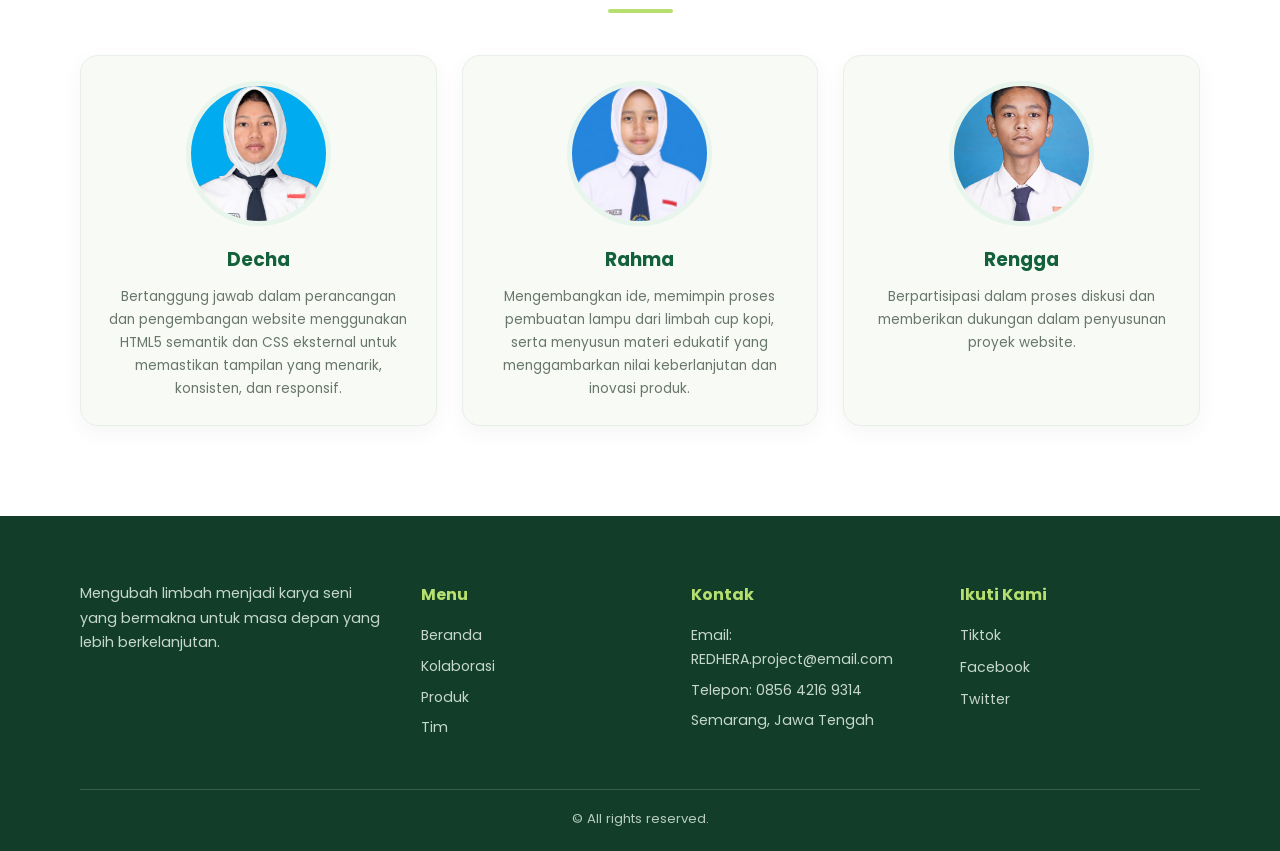
==== commit dd88b144: "Fix img tag syntax in index.html" ====
--- a/index.html
+++ b/index.html
@@ -69,7 +69,7 @@
         <div class="why-image">
           <img src="https://images.unsplash.com/photo-1532996122724-e3c354a0b15b?w=600" alt="Sampah Bekas Jadi Cuan">
         </br>
-          <img src=""70601dbc858a8b072c974cc9277b8320.jpg>
+          <img src="70601dbc858a8b072c974cc9277b8320.jpg">
         </div>
       </div>
     </div>
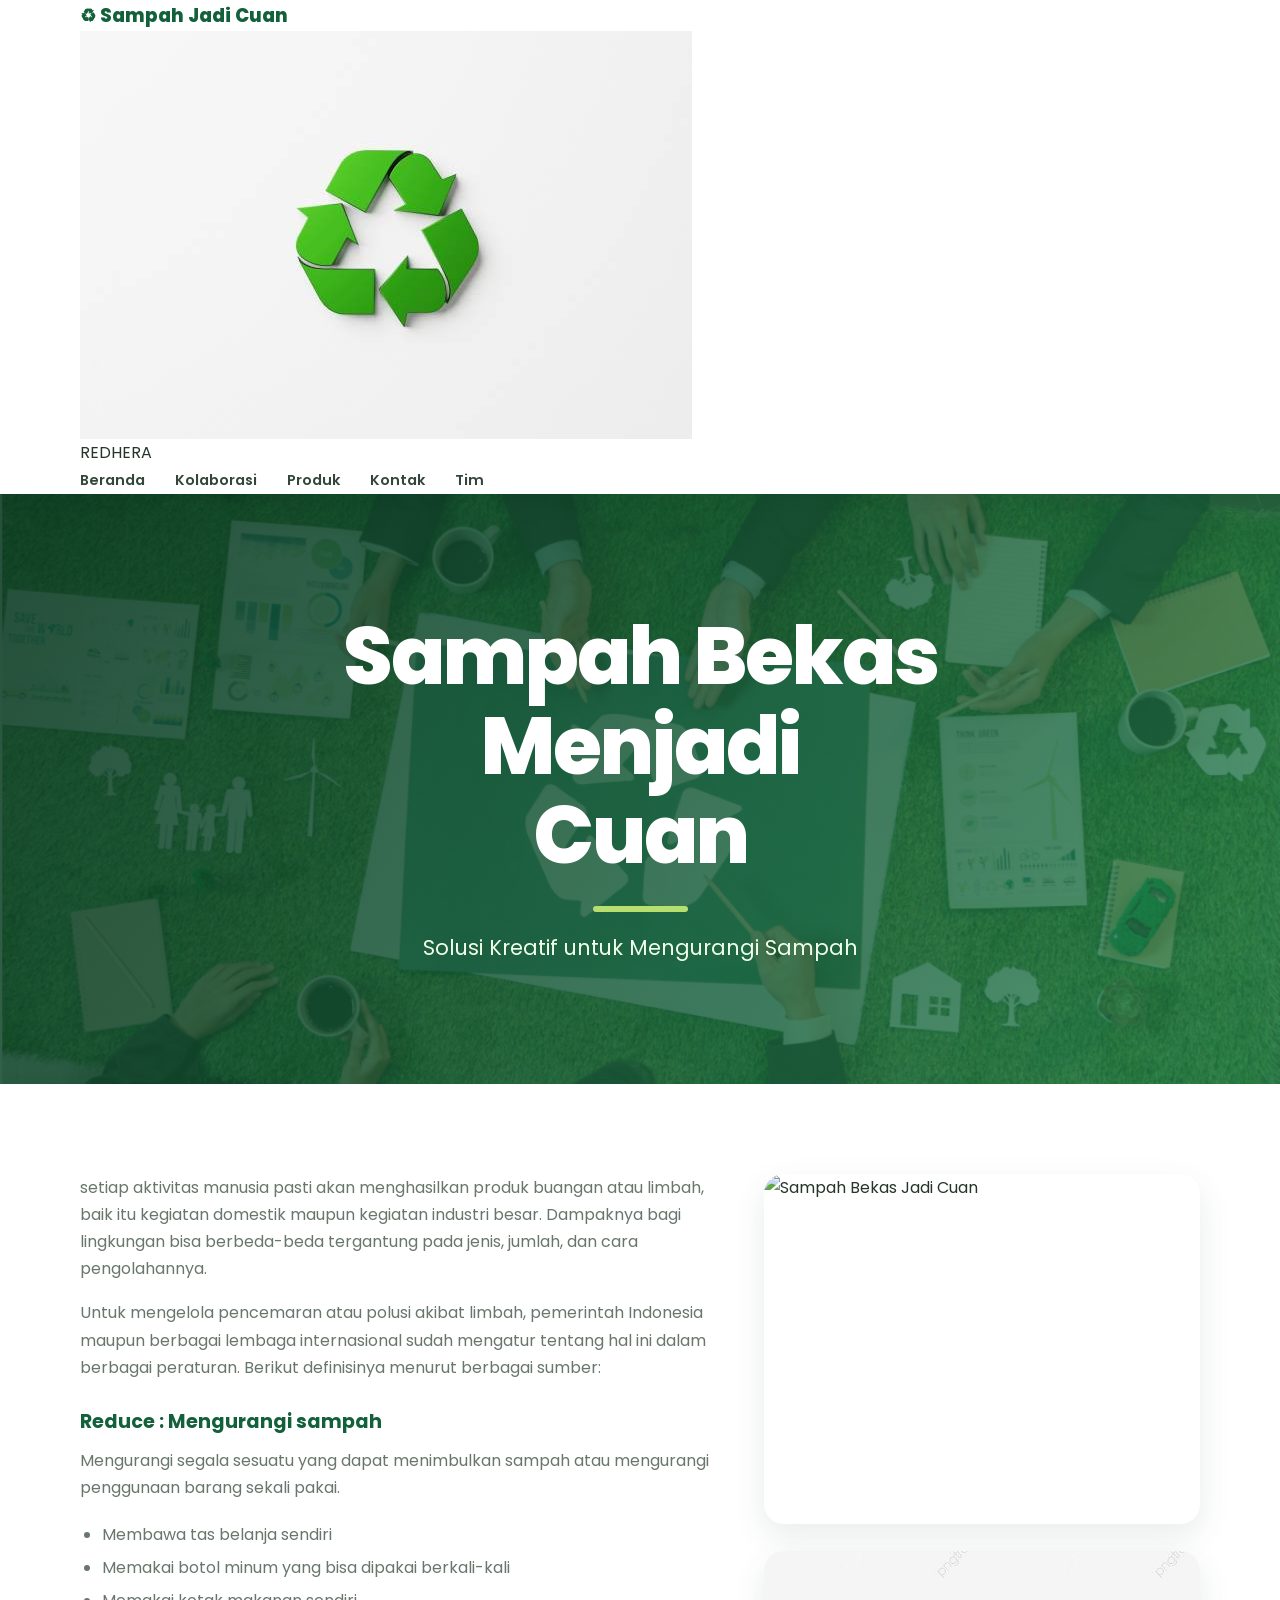
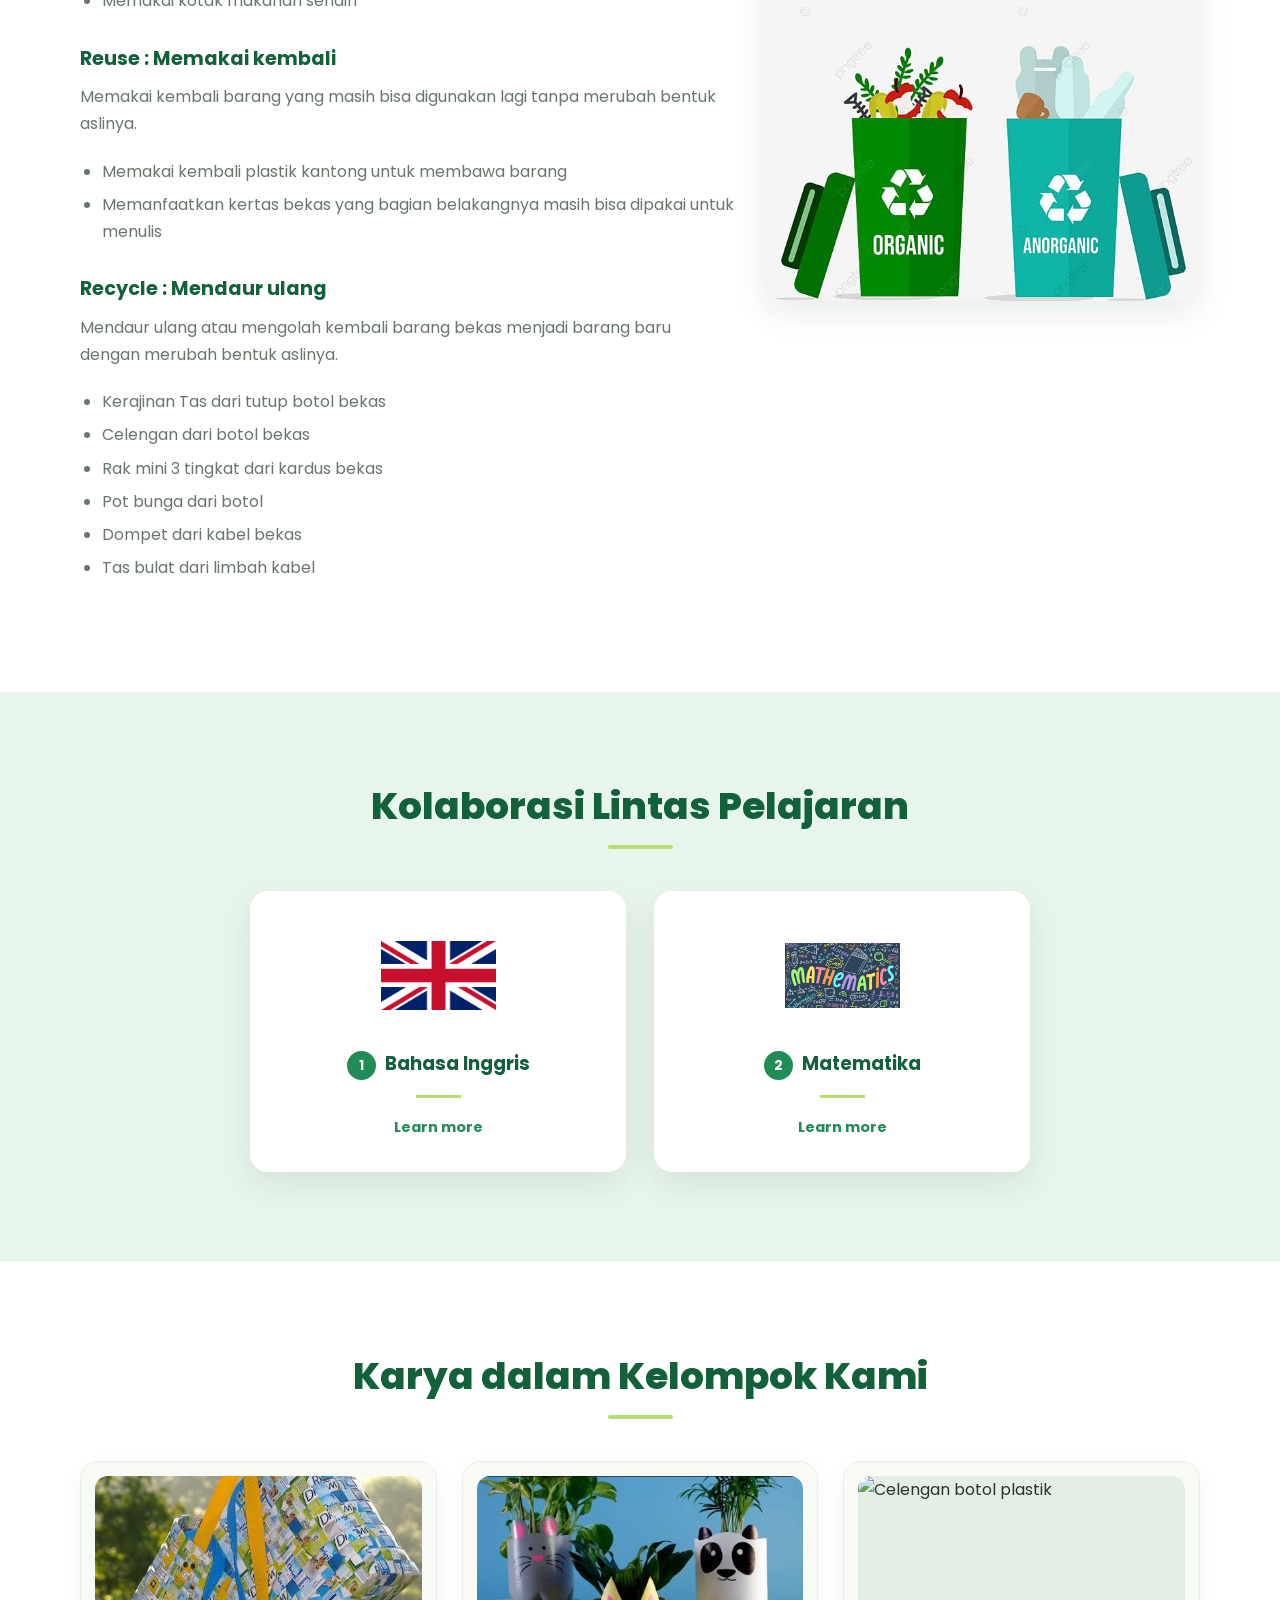
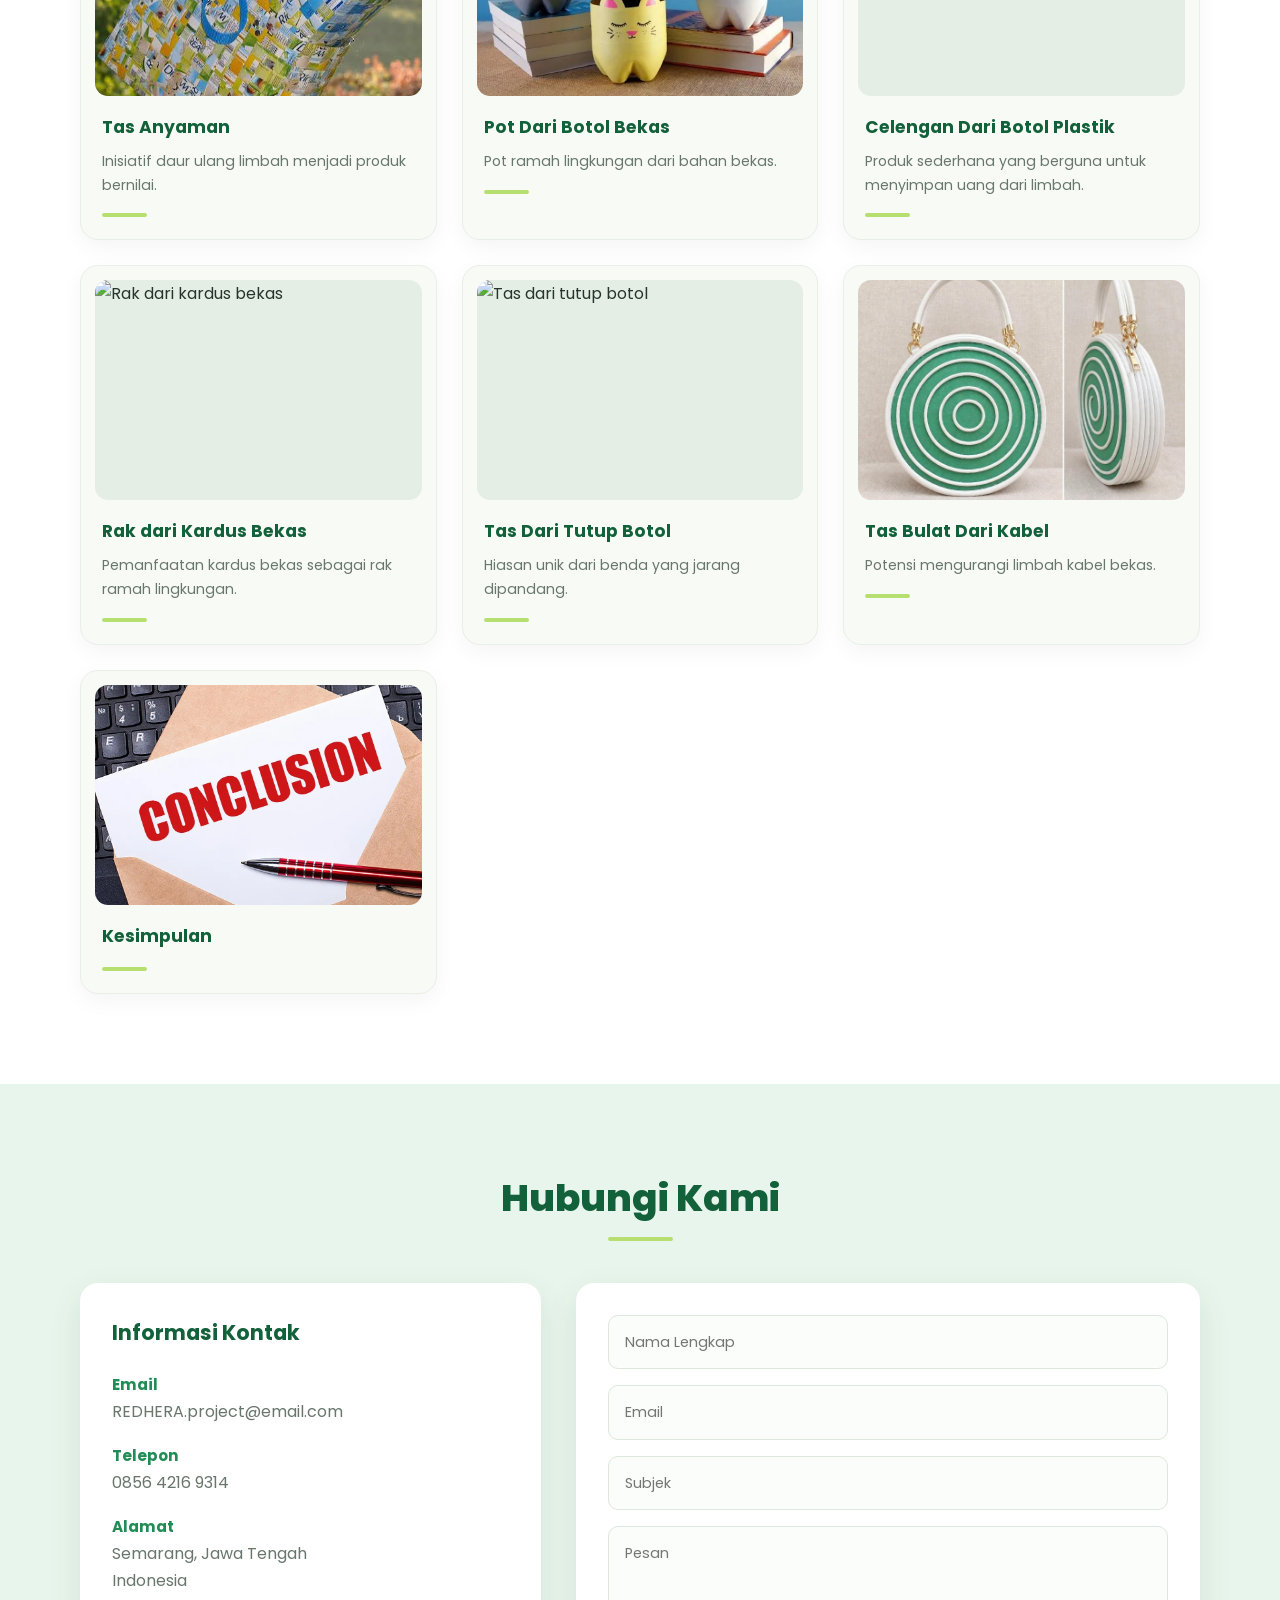
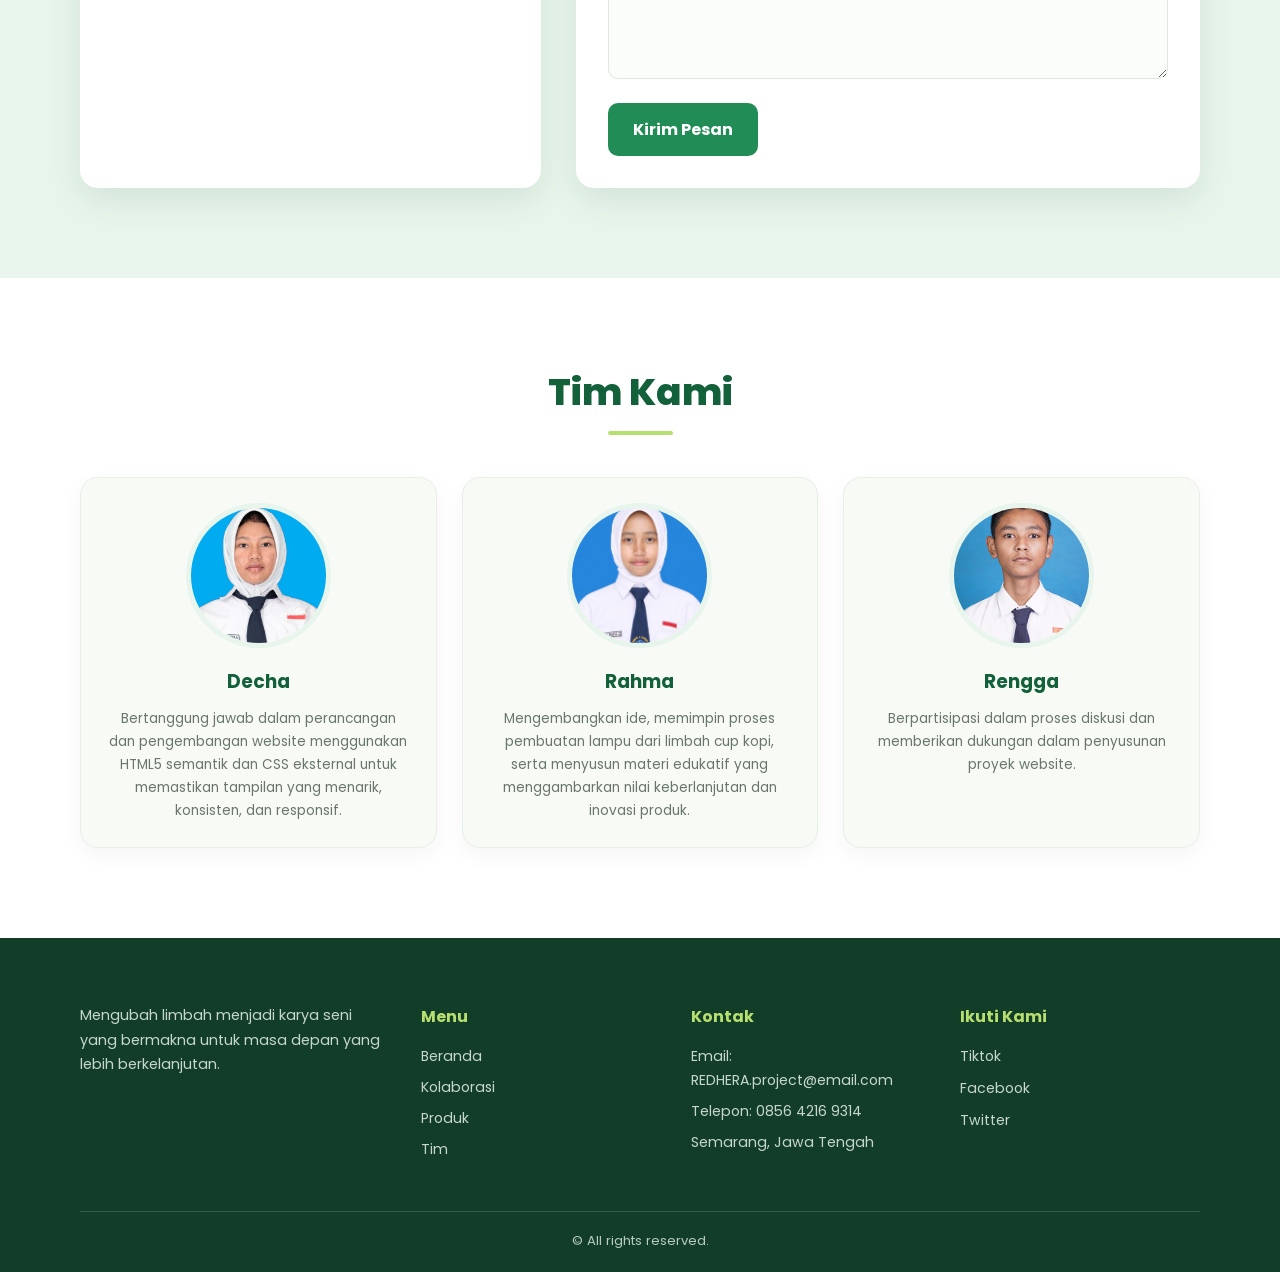
==== commit 36ca46cd: "Update index.html" ====
--- a/index.html
+++ b/index.html
@@ -12,6 +12,9 @@
   <header>
     <nav class="navbar">
       <div class="nav-container">
+        <div class="logo">
+          <img src="IMG_67d69518-d954-4a60-a40c-c35ea074bc77.jpg">
+          <span>REDHERA</span>
         <ul class="nav-menu">
           <li><a href="#beranda">Beranda</a></li>
           <li><a href="#kolaborasi">Kolaborasi</a></li>
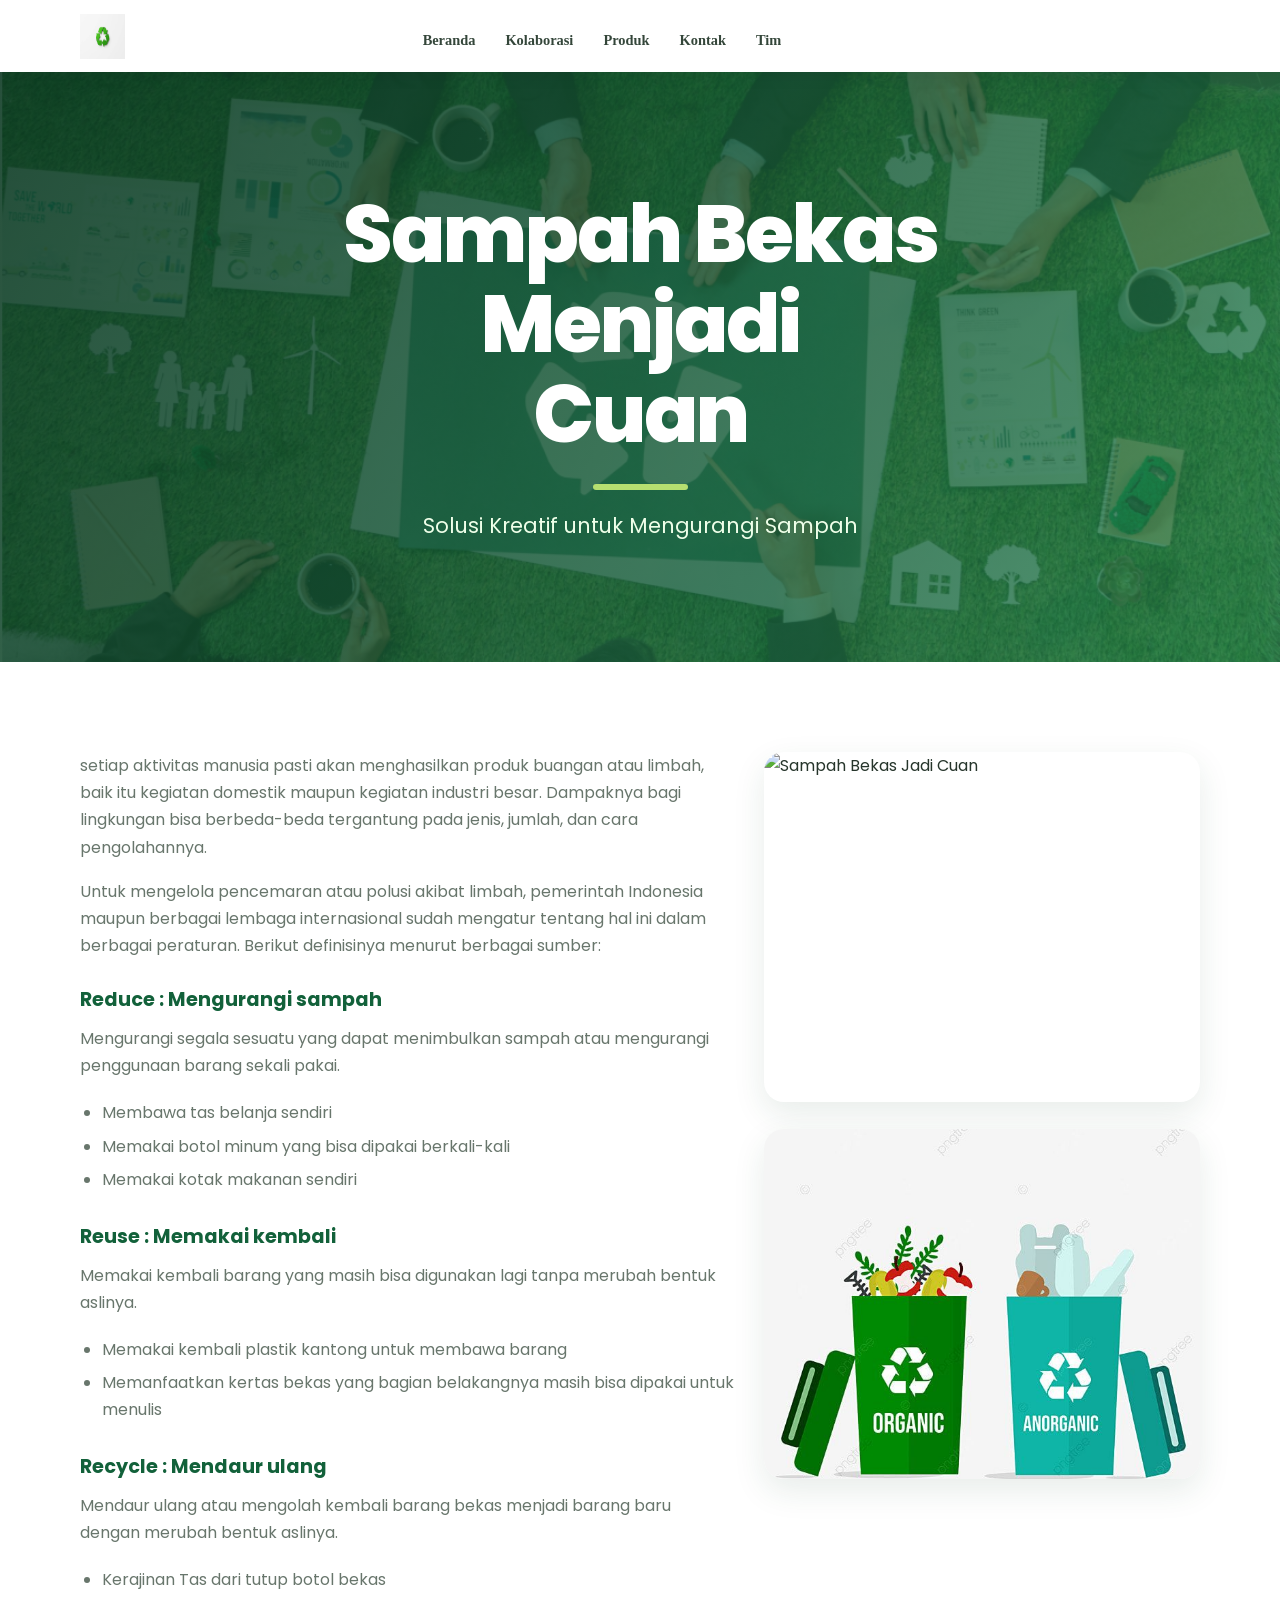
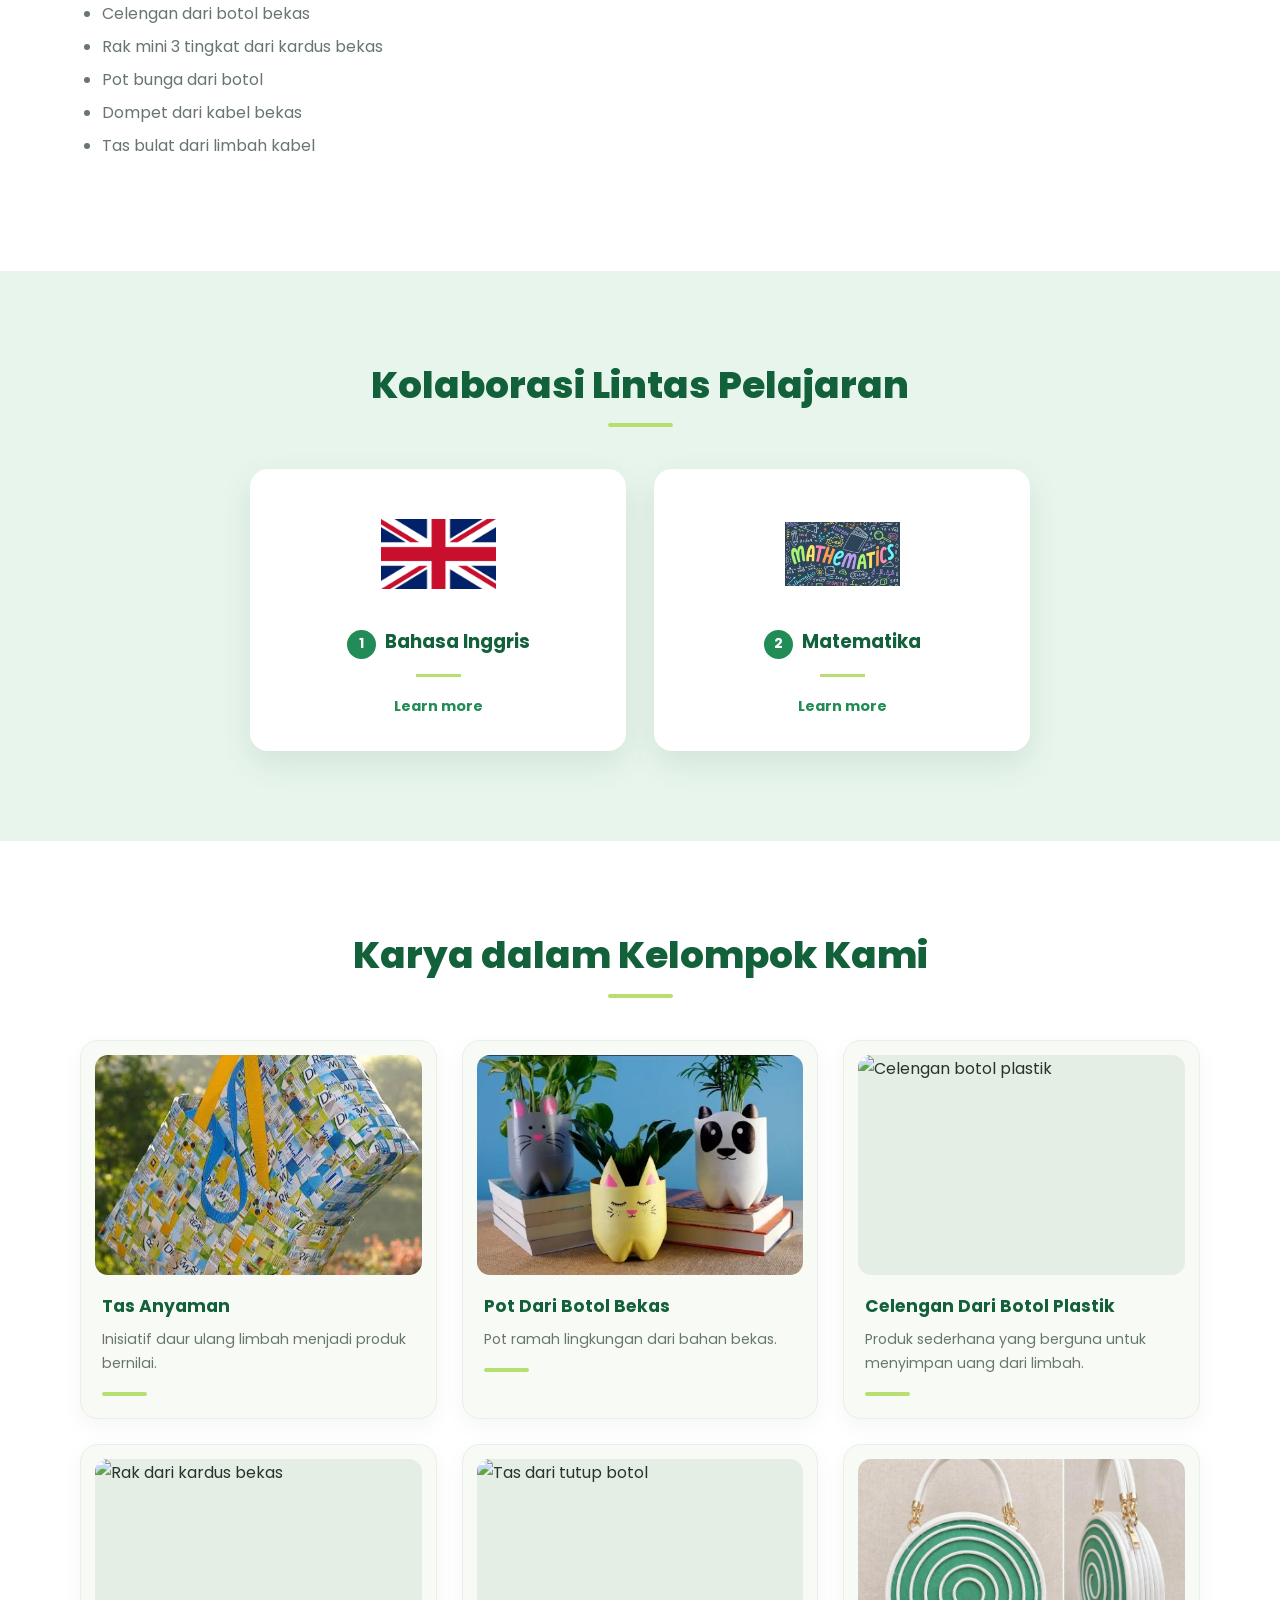
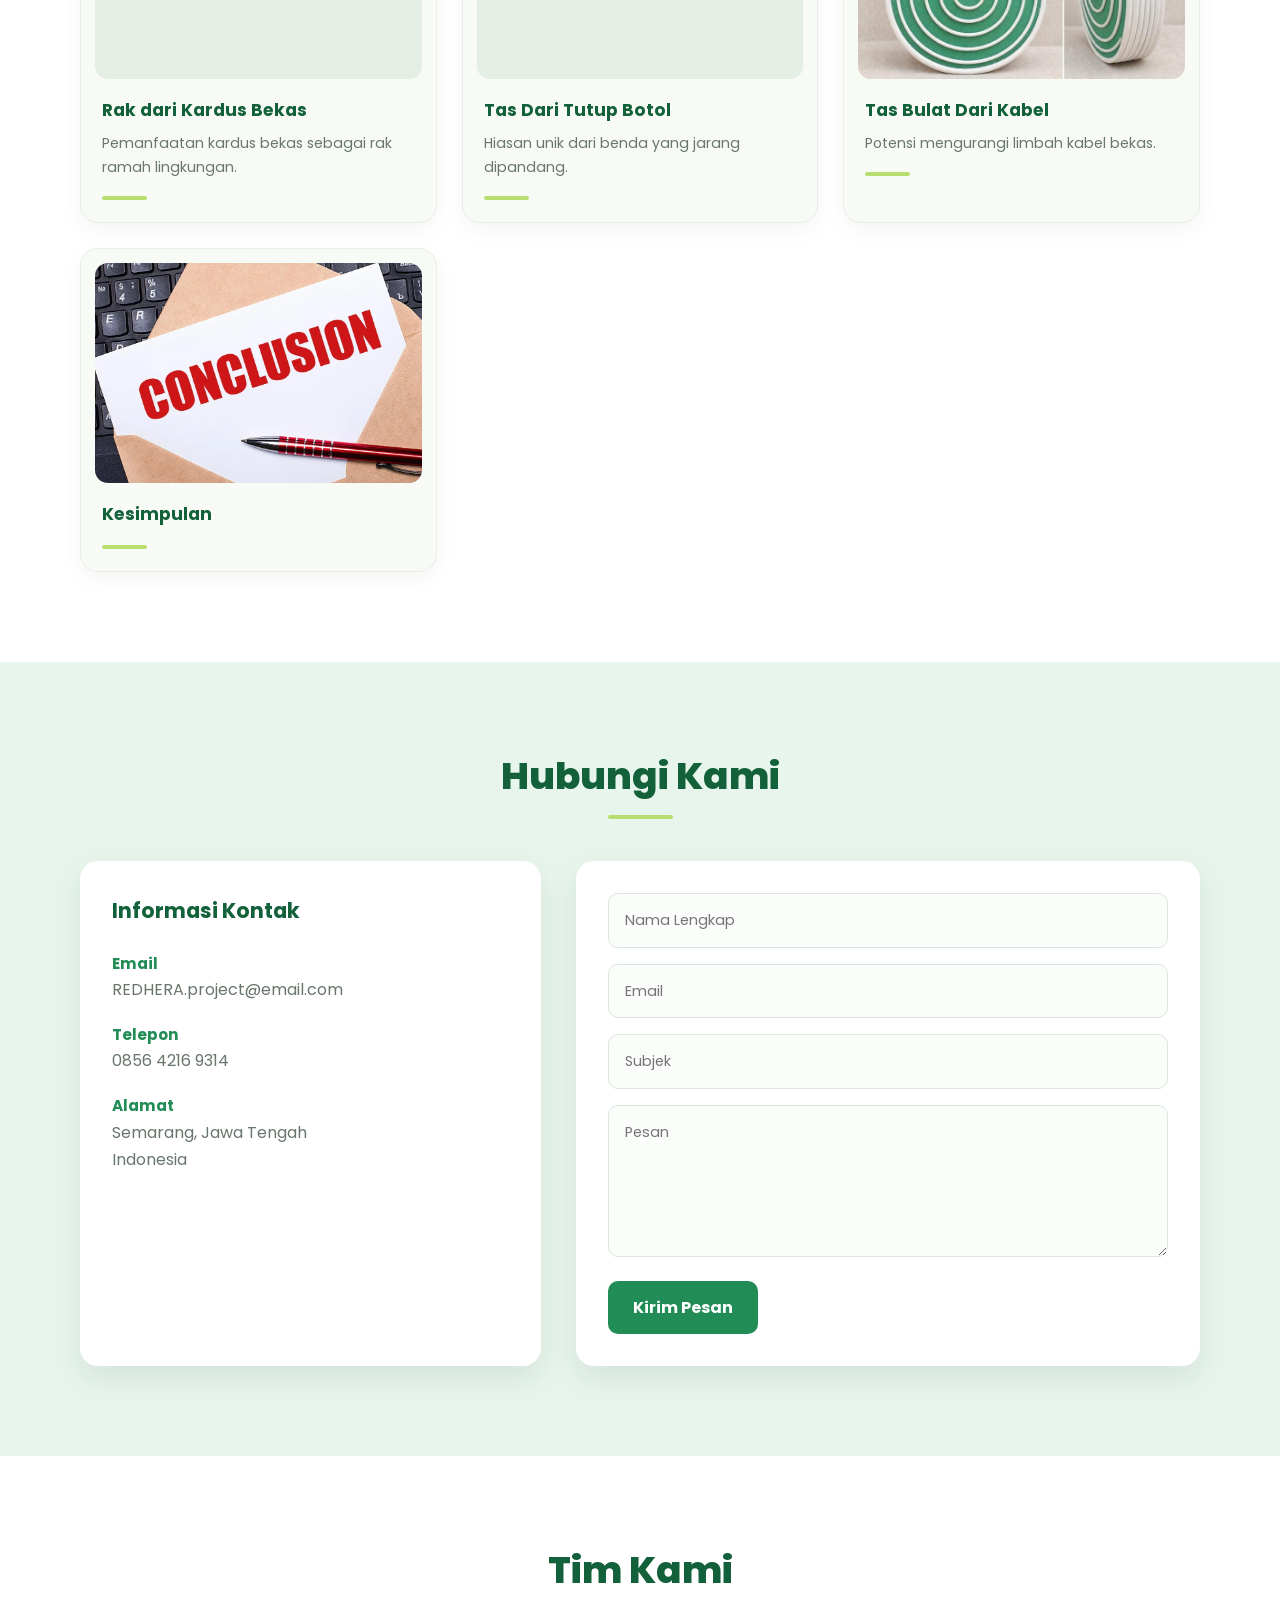
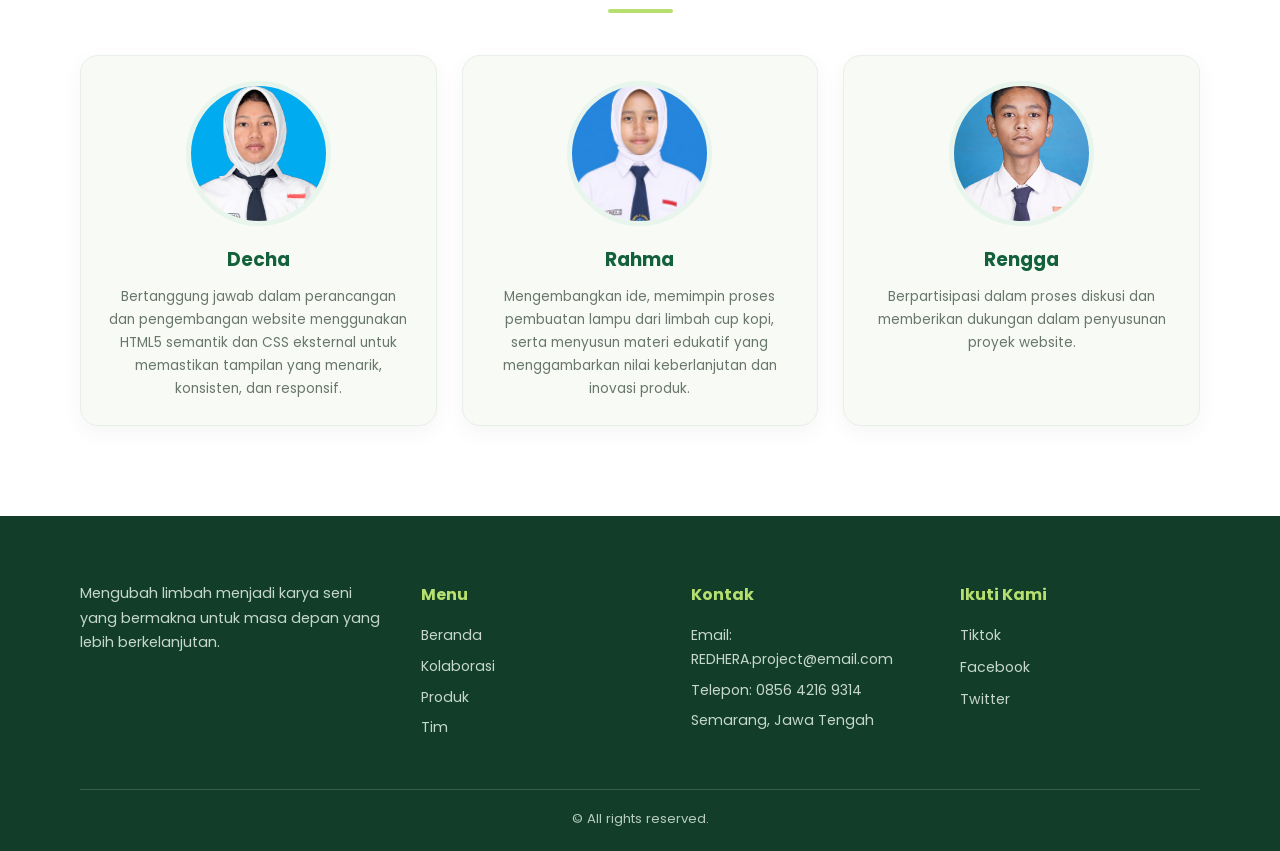
==== commit 065da342: "Update logo text in index.html" ====
--- a/index.html
+++ b/index.html
@@ -14,7 +14,7 @@
       <div class="nav-container">
         <div class="logo">
           <img src="IMG_67d69518-d954-4a60-a40c-c35ea074bc77.jpg">
-          <span>REDHERA</span>
+          <span>Sampah menjadi cuan</span>
         <ul class="nav-menu">
           <li><a href="#beranda">Beranda</a></li>
           <li><a href="#kolaborasi">Kolaborasi</a></li>
--- a/style.css
+++ b/style.css
@@ -70,12 +70,19 @@
   gap: 24px;
 }
 
-.logo::before {
-  content: '♻ Sampah Jadi Cuan';
-  color: var(--green-dark);
-  font-size: 1.15rem;
-  font-weight: 800;
-  white-space: nowrap;
+.logo {
+    display: flex;
+    align-items: center;
+    gap: 15px;
+    color: var(--white);
+    font-size: 28px;
+    font-weight: 700;
+    font-family: 'TeX Gyre Termes';
+}
+
+.logo img {
+    width: 45px;
+    height: 45px;
 }
 
 .nav-menu {
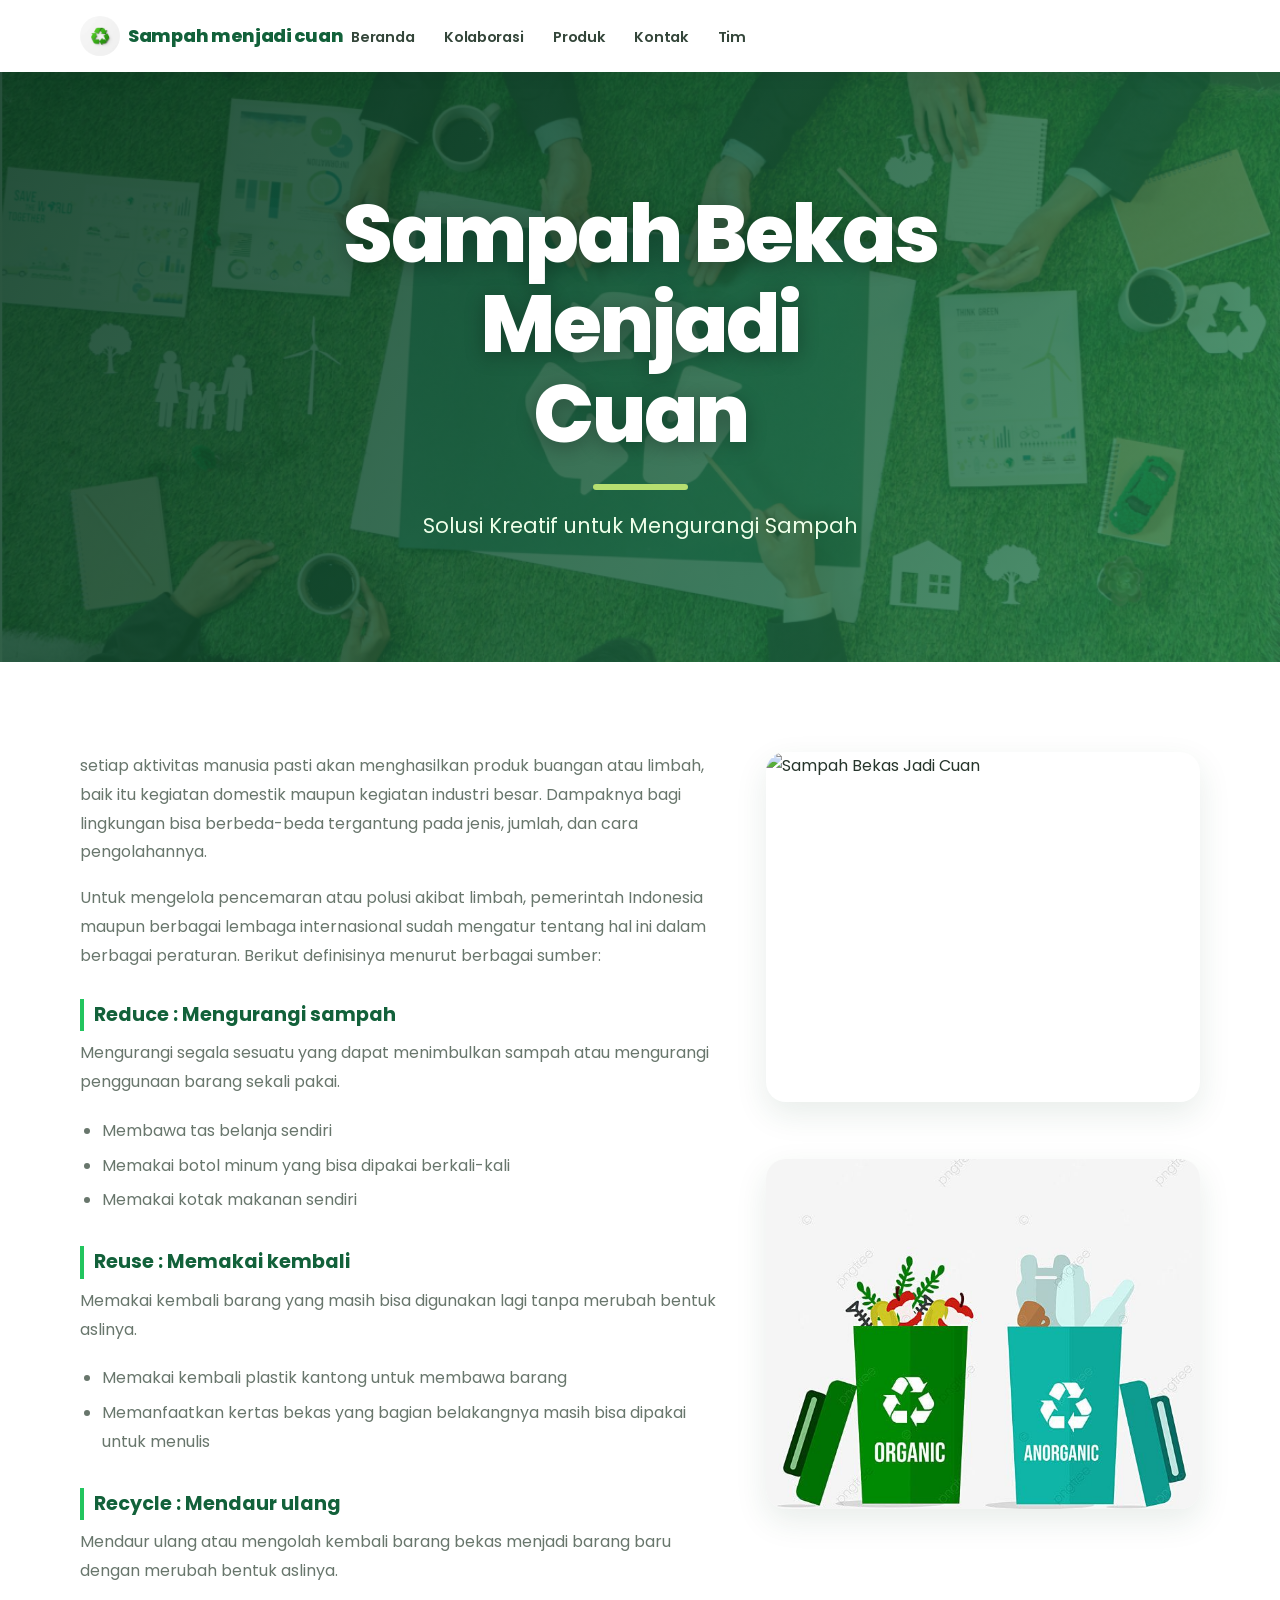
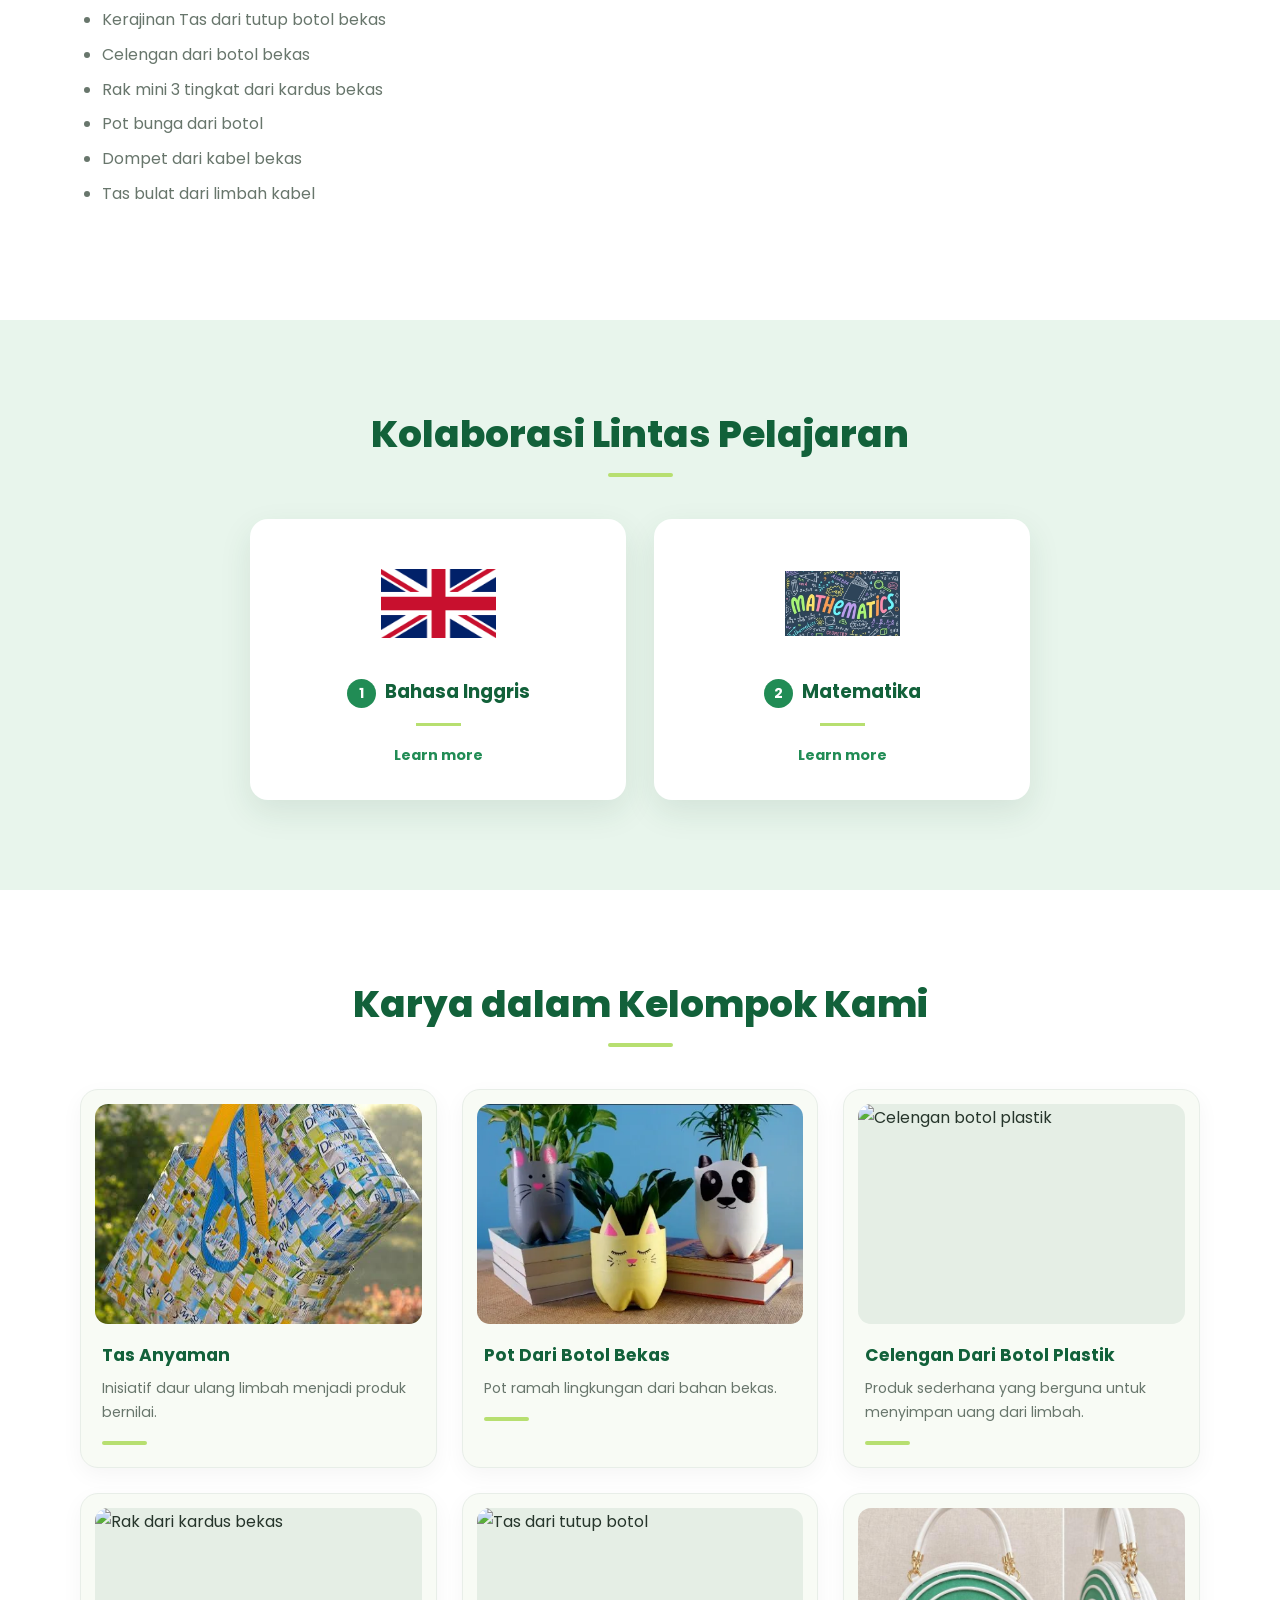
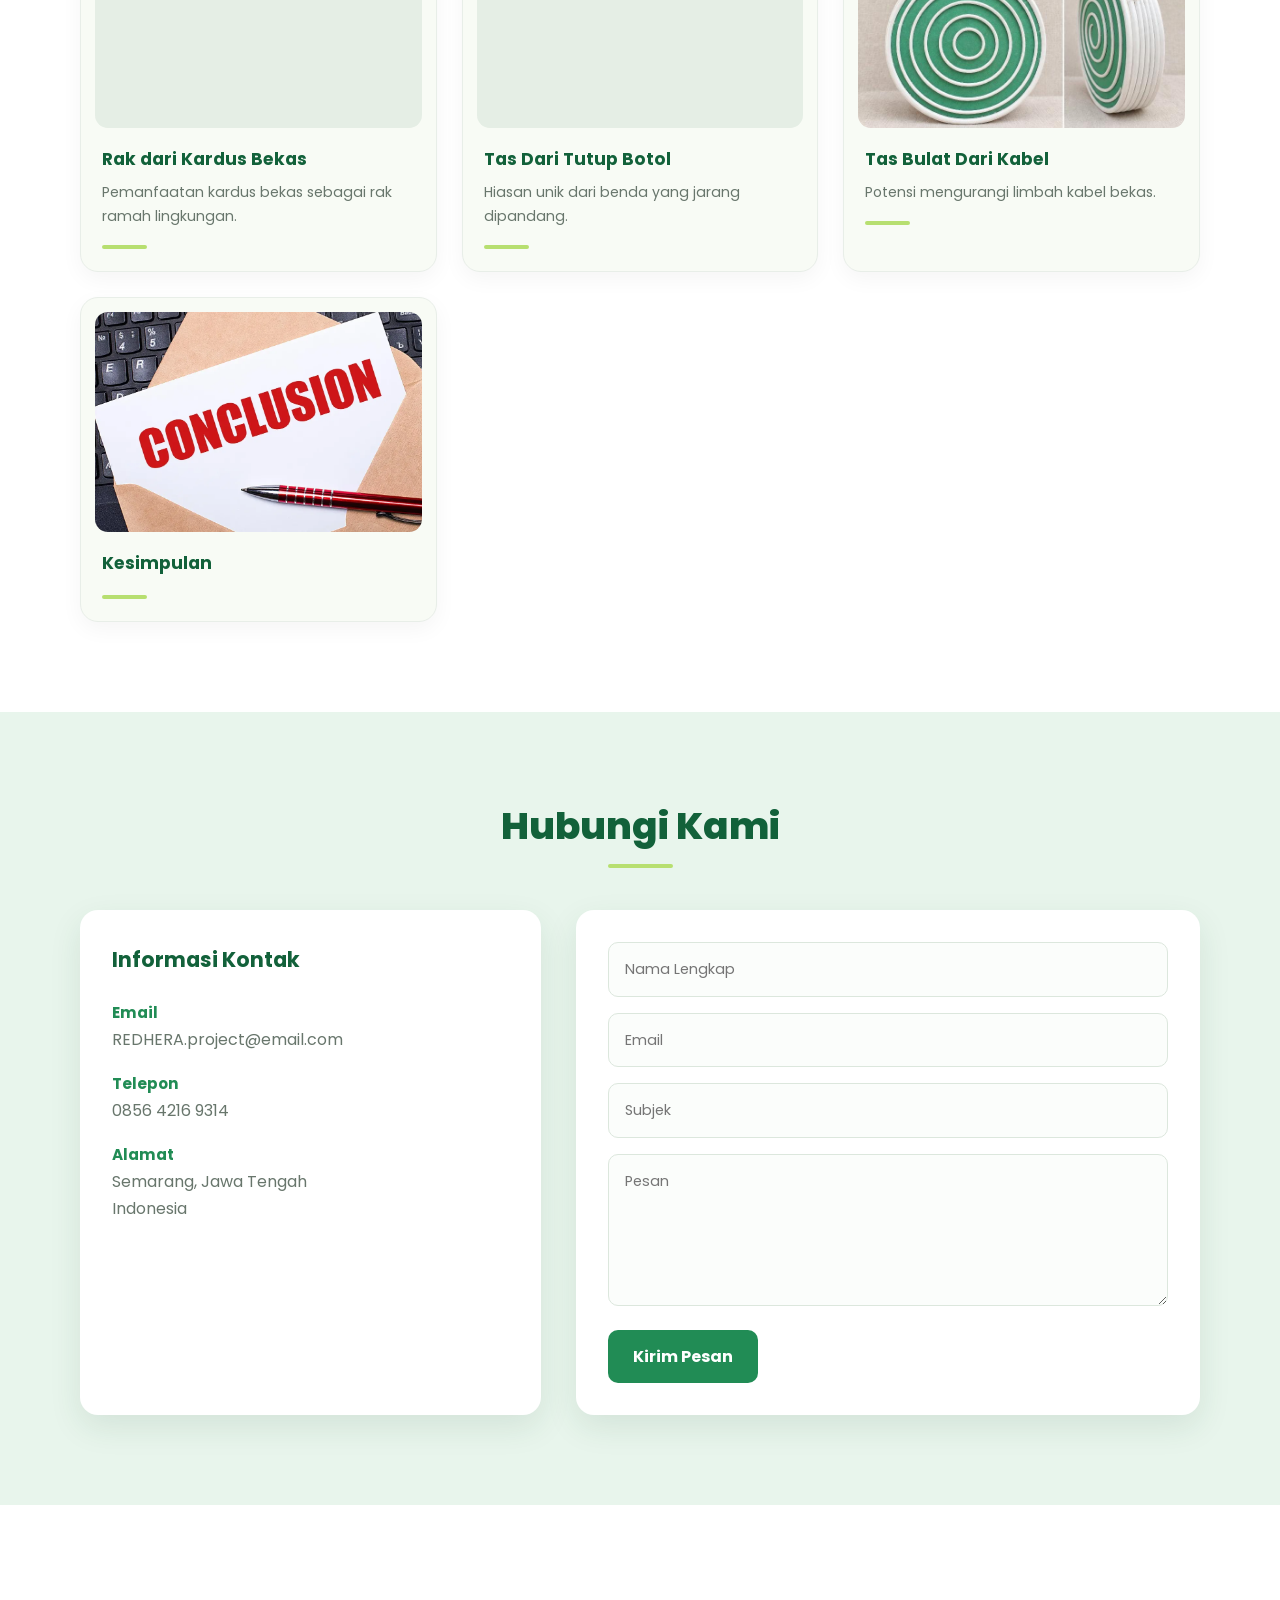
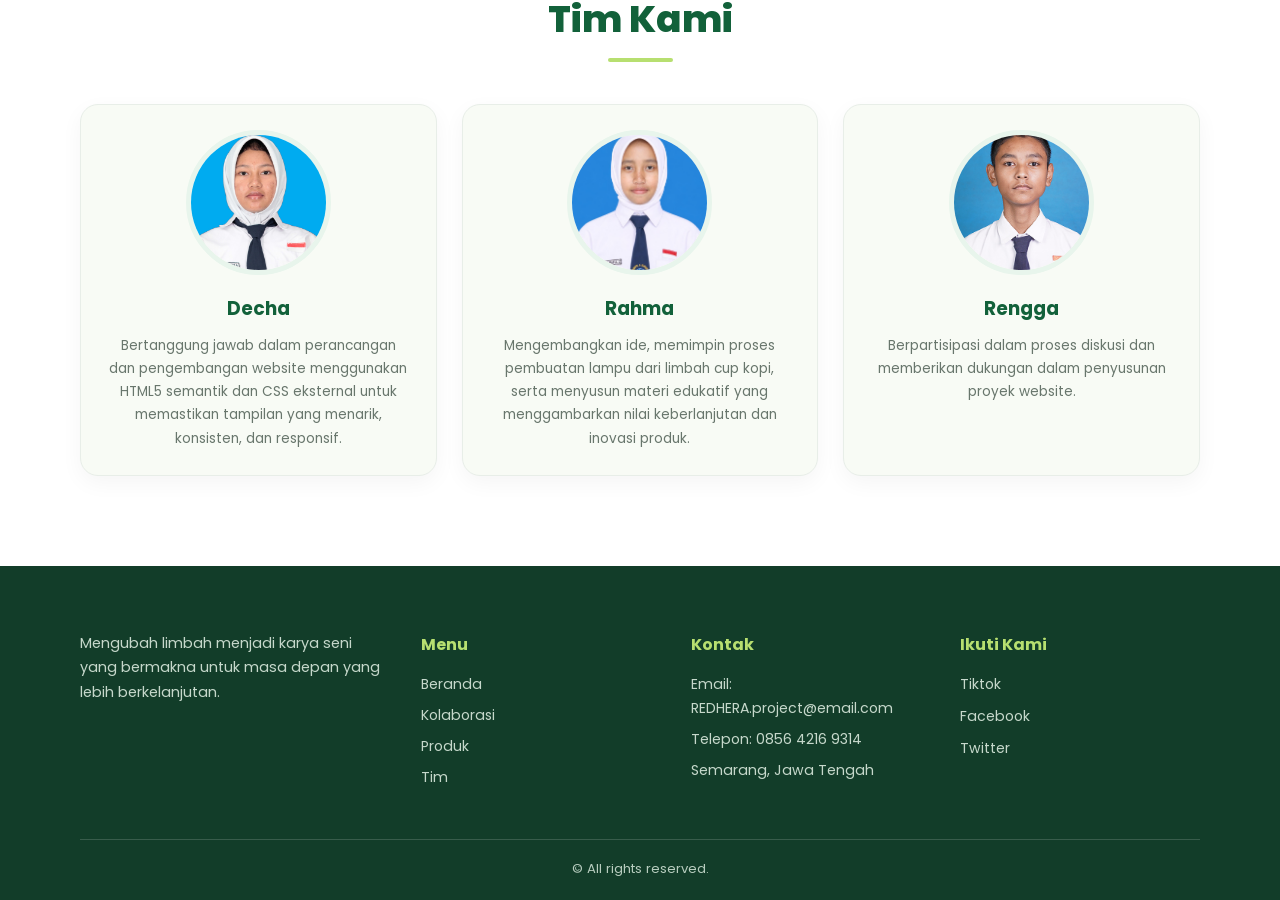
==== commit 65a1b567: "Update index.html" ====
--- a/index.html
+++ b/index.html
@@ -4,6 +4,7 @@
   <meta charset="UTF-8">
   <meta name="viewport" content="width=device-width, initial-scale=1.0">
   <title>Proyek Kolaborasi "Sampah Jadi Cuan"</title>
+  <link rel="stylesheet" href=index.html>
   <link rel="stylesheet" href="style.css">
 </head>
 <body>
--- a/style.css
+++ b/style.css
@@ -14,6 +14,7 @@
   --text: #26352b;
   --muted: #68766c;
   --white: #fff;
+  --black: #26352b;
   --shadow: 0 12px 32px rgba(25, 75, 45, .10);
   --radius: 18px;
 }
@@ -55,6 +56,8 @@
 
 .navbar {
   position: sticky;
+  top: 0;
+  z-index: 99;
   background: rgba(255,255,255,.96);
   backdrop-filter: blur(12px);
   box-shadow: 0 3px 18px rgba(0,0,0,.06);
@@ -71,18 +74,23 @@
 }
 
 .logo {
-    display: flex;
-    align-items: center;
-    gap: 15px;
-    color: var(--white);
-    font-size: 28px;
-    font-weight: 700;
-    font-family: 'TeX Gyre Termes';
+  display: flex;
+  align-items: center;
+  gap: 8px;
+  color: var(--green-dark);
+  font-size: 18px;
+  font-weight: 800;
+  font-family: 'Poppins', sans-serif;
+  letter-spacing: -0.3px;
+  white-space: nowrap;
 }
 
 .logo img {
-    width: 45px;
-    height: 45px;
+  width: 40px;
+  height: 40px;
+  object-fit: cover;
+  border-radius: 50%;
+  flex-shrink: 0;
 }
 
 .nav-menu {
@@ -125,6 +133,7 @@
   line-height: 1.12;
   font-weight: 800;
   letter-spacing: -2px;
+  text-shadow: 0 4px 20px rgba(0,0,0,.3);
 }
 
 .hero-underline {
@@ -170,7 +179,7 @@
   display: grid;
   grid-template-columns: 1.2fr .8fr;
   align-items: start;
-  gap: 30px;
+  gap: 35px;
 }
 
 .why-text {
@@ -180,12 +189,15 @@
 .why-text p {
   margin-bottom: 17px;
   color: var(--muted);
+  line-height: 1.8;
 }
 
 .why-text h3 {
-  margin: 25px 0 8px;
+  margin: 28px 0 8px;
   color: var(--green-dark);
   font-size: 1.2rem;
+  border-left: 4px solid #22c55e;
+  padding-left: 10px;
 }
 
 .why-text ul {
@@ -195,11 +207,15 @@
 
 .why-text li {
   padding: 3px 0;
+  line-height: 1.8;
 }
 
 .why-image {
   width: 100%;
   align-self: start;
+  display: flex;
+  flex-direction: column;
+  gap: 15px;
 }
 
 .why-image img {
@@ -208,7 +224,14 @@
   object-fit: cover;
   border-radius: 20px;
   box-shadow: var(--shadow);
-}
+  transition: .3s;
+}
+
+.why-image img:hover {
+  transform: translateY(-5px);
+  box-shadow: 0 20px 40px rgba(0,0,0,.2);
+}
+
 /* KOLABORASI */
 .collaboration-section {
   padding: 90px 0;
@@ -616,19 +639,17 @@
     grid-template-columns: 1.2fr .8fr;
     gap: 20px;
   }
-
   .why-image img {
     height: 280px;
   }
-
   .products-grid {
     grid-template-columns: repeat(2, minmax(0, 1fr));
   }
-
   .footer-content {
     grid-template-columns: repeat(2, minmax(0, 1fr));
   }
 }
+
 /* RESPONSIVE HP */
 @media (max-width: 600px) {
   .nav-container {
@@ -636,27 +657,22 @@
     flex-direction: column;
     gap: 9px;
   }
-
   .nav-menu {
     width: 100%;
     justify-content: center;
     flex-wrap: wrap;
     gap: 8px 17px;
   }
-
   .nav-menu a {
     font-size: .78rem;
   }
-
   .hero {
     min-height: 480px;
     padding: 70px 18px;
   }
-
   .hero h1 {
     letter-spacing: -1px;
   }
-
   .why-section,
   .collaboration-section,
   .products-section,
@@ -664,32 +680,29 @@
   .team-section {
     padding: 65px 0;
   }
-
+  .why-content {
+    grid-template-columns: 1fr;
+  }
   .collab-wrapper,
   .products-grid,
   .contact-content,
   .team-grid {
     grid-template-columns: 1fr;
   }
-
   .collab-wrapper {
     max-width: 390px;
   }
-
   .product-image {
     height: 230px;
   }
-
   .contact-info,
   .contact-form {
     padding: 23px;
   }
-
   .footer-content {
     grid-template-columns: 1fr 1fr;
     gap: 25px 18px;
   }
-
   .materi-box {
     padding: 27px 21px;
   }
@@ -699,7 +712,4 @@
   .footer-content {
     grid-template-columns: 1fr;
   }
-
-  .logo::before {
-    font-size: 1rem;
-  }
+   }
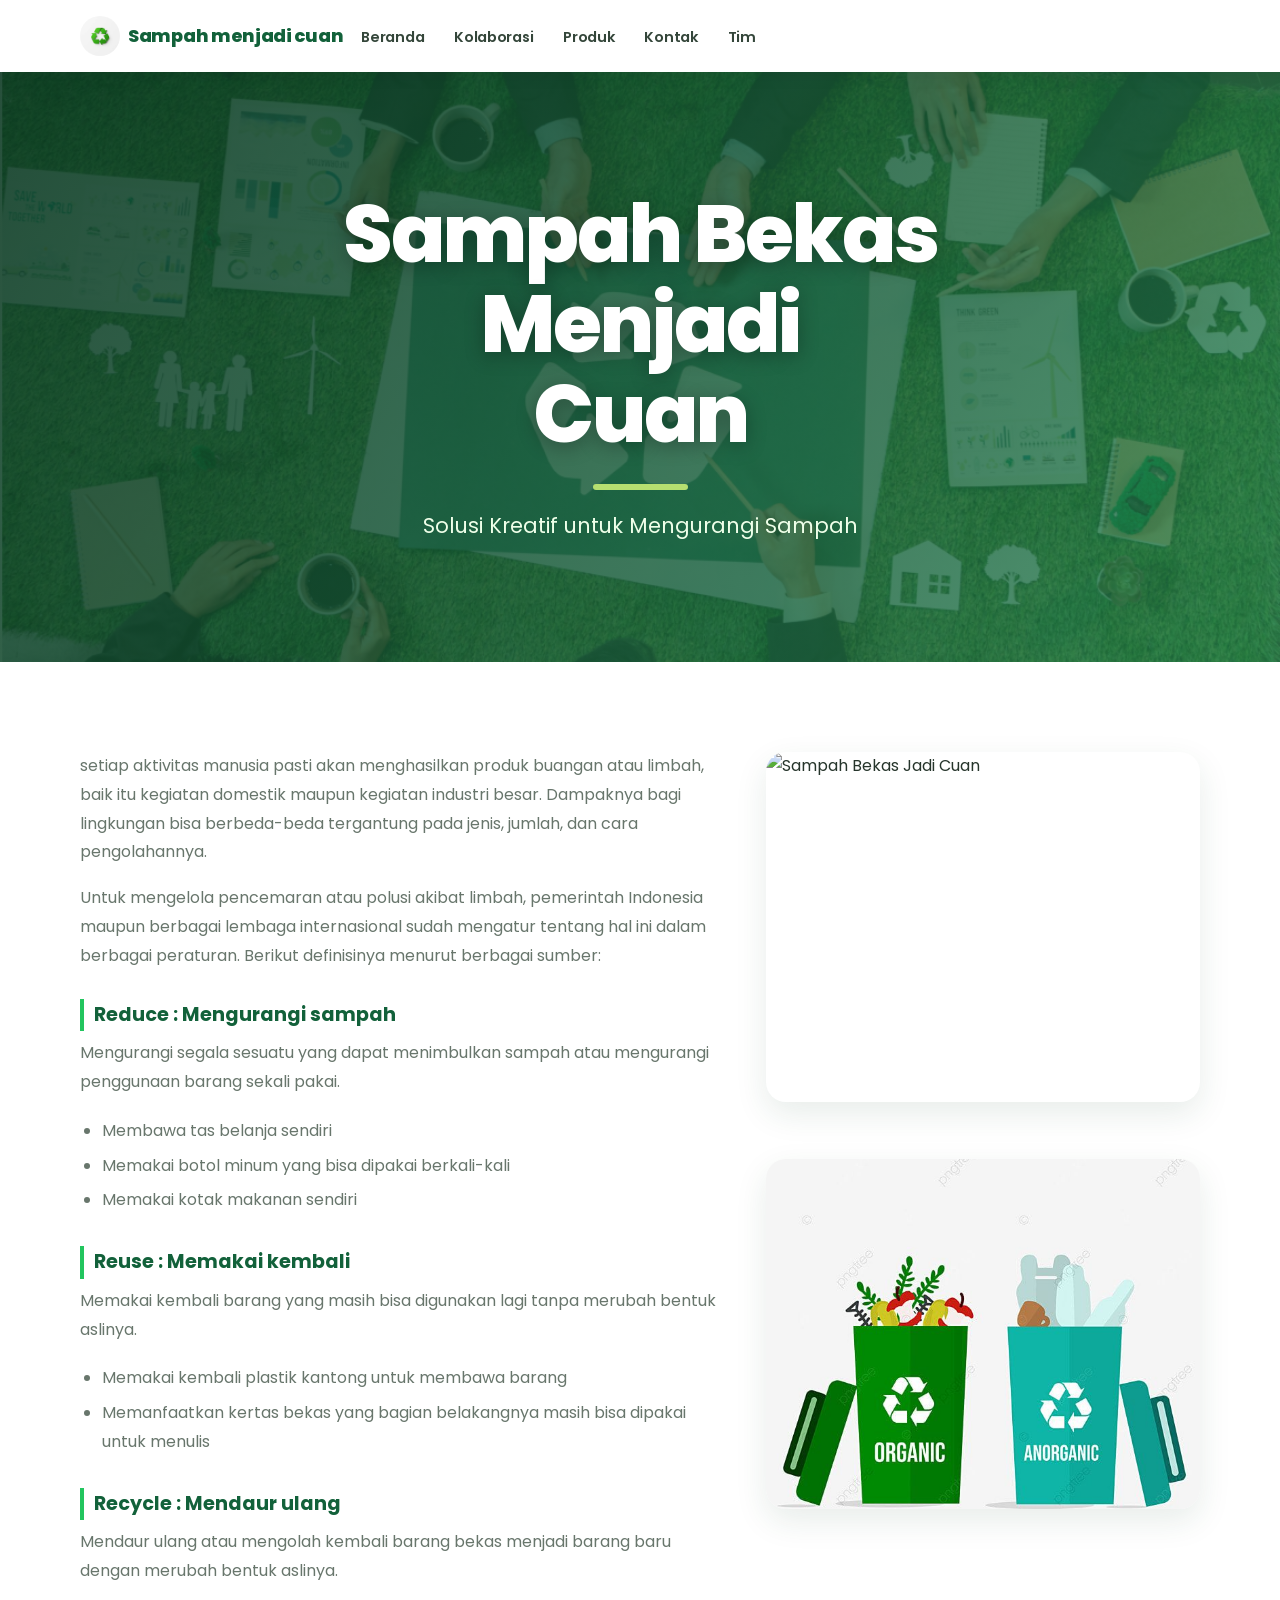
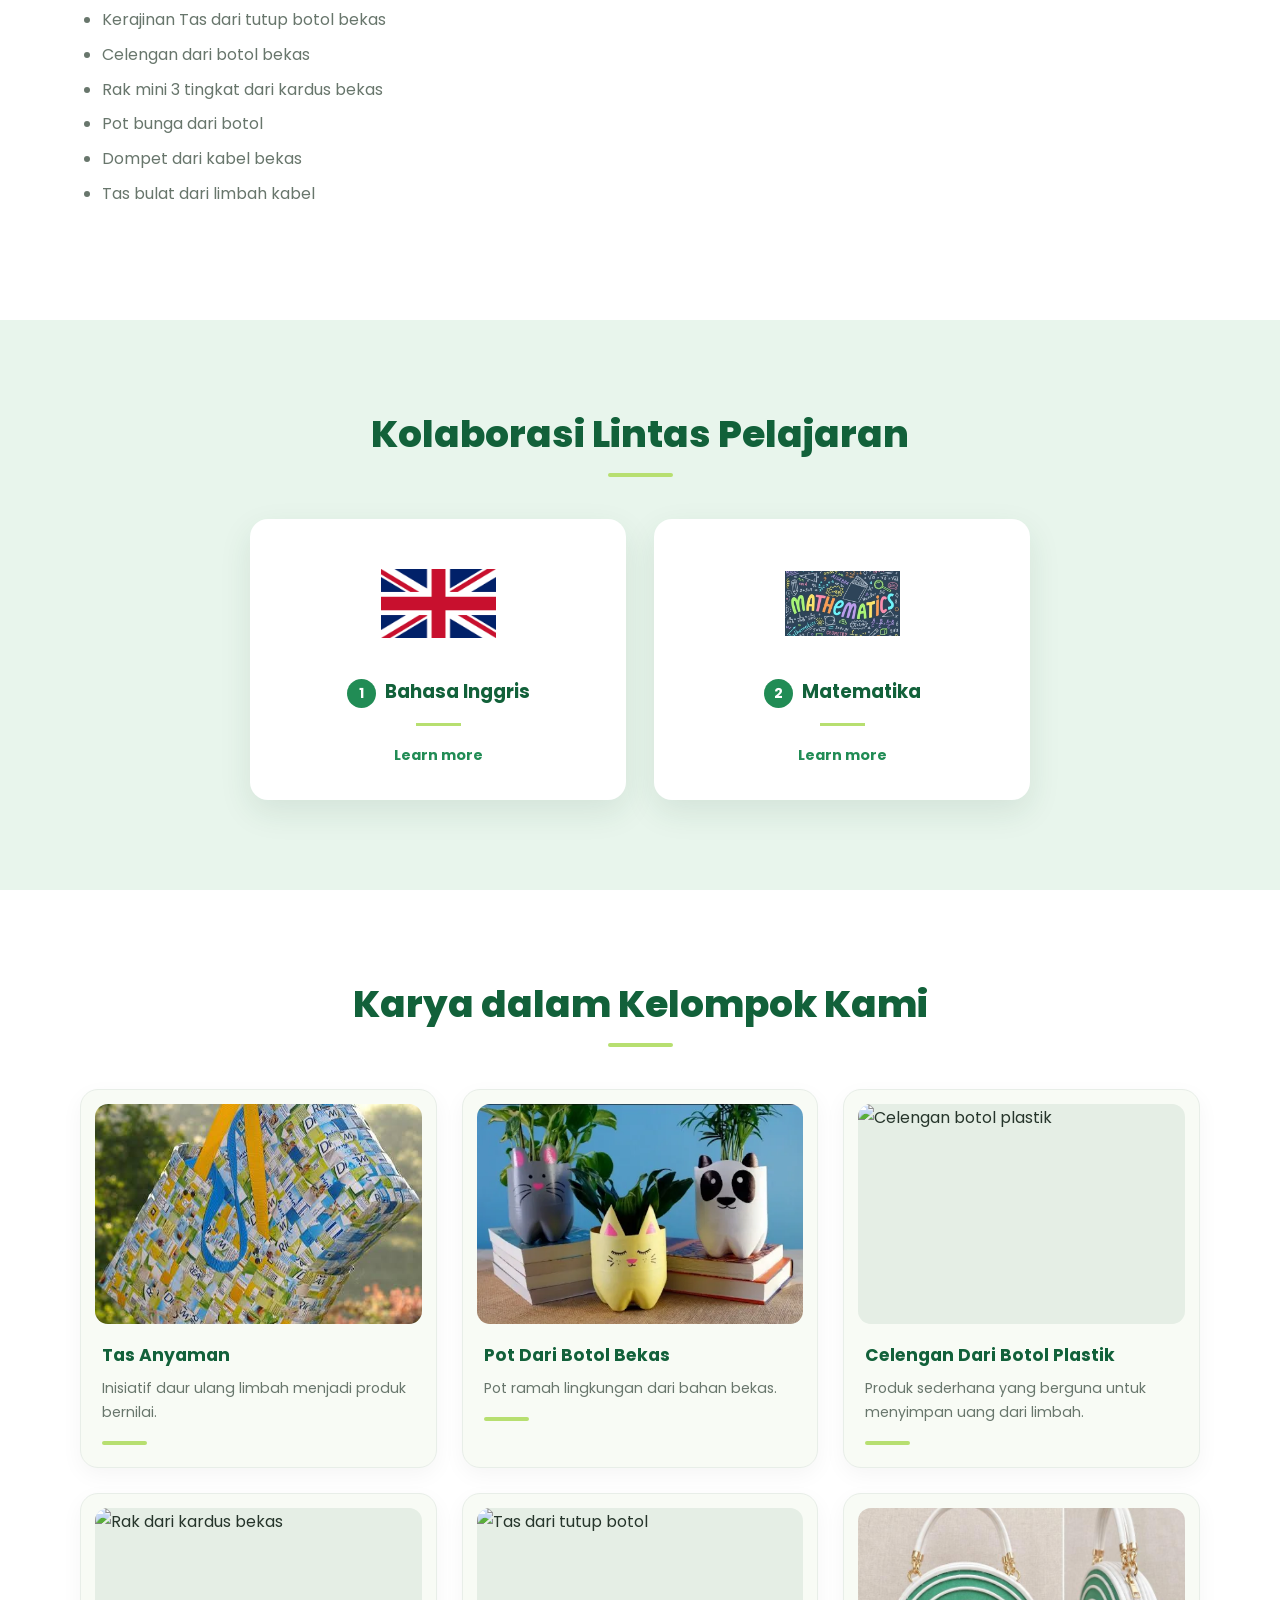
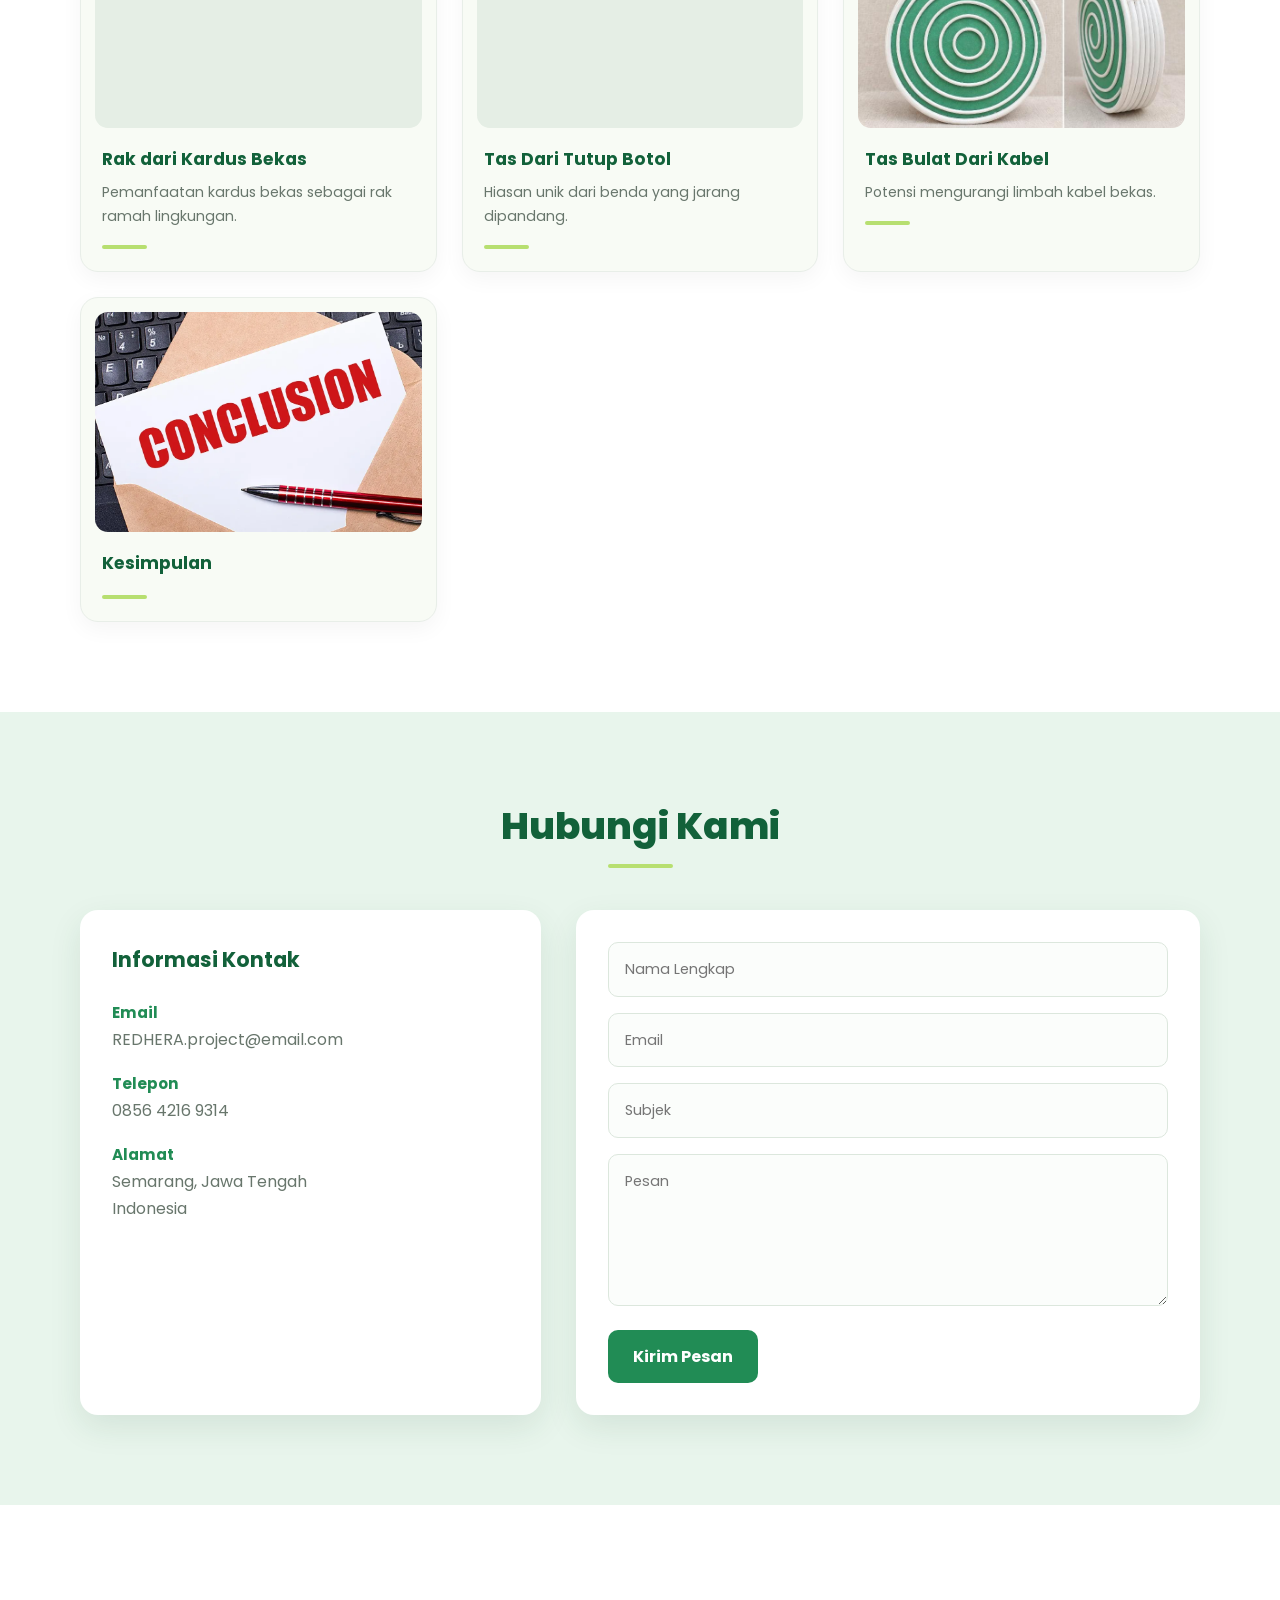
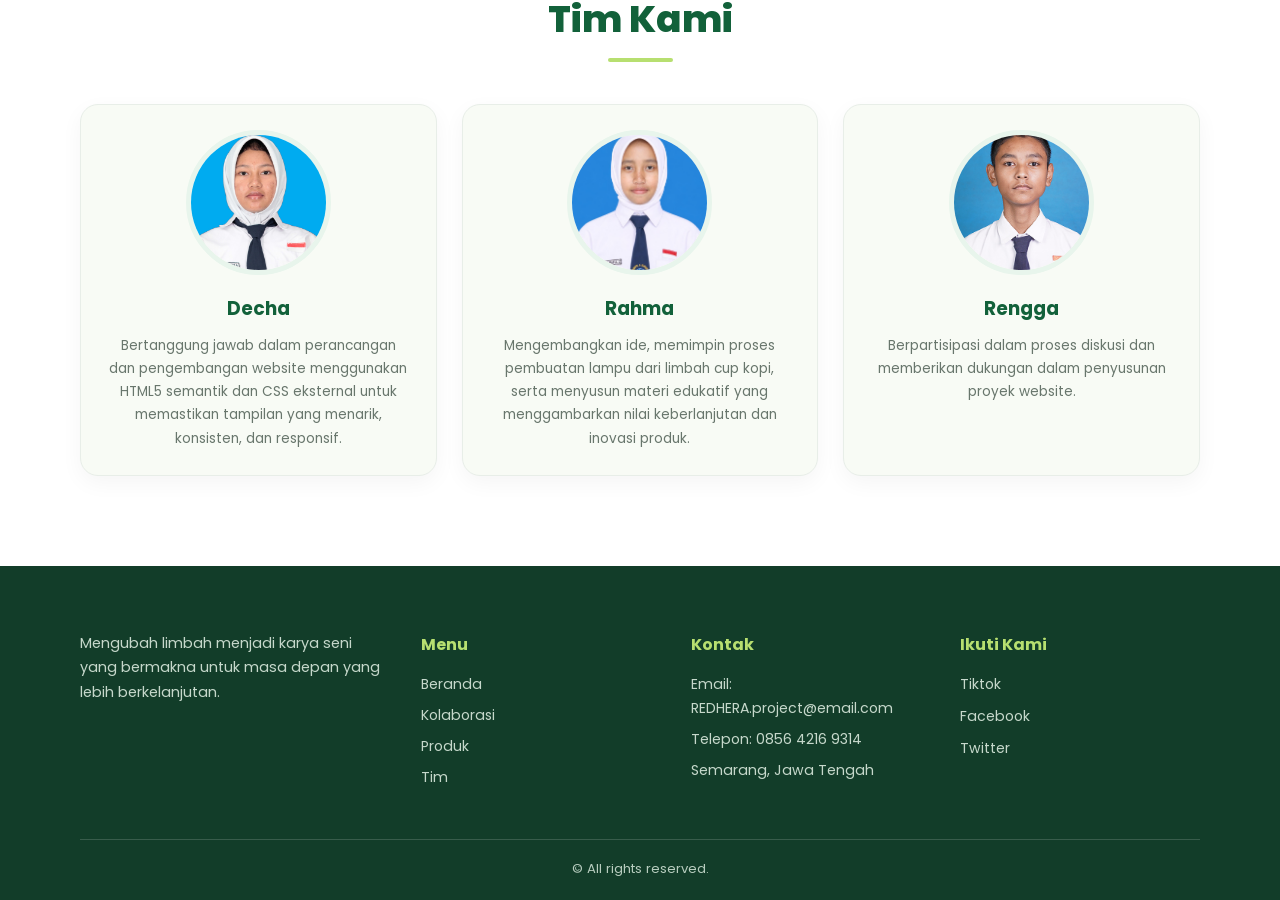
==== commit 4bea93cb: "Update selling price and profit values in index.html" ====
--- a/index.html
+++ b/index.html
@@ -4,7 +4,6 @@
   <meta charset="UTF-8">
   <meta name="viewport" content="width=device-width, initial-scale=1.0">
   <title>Proyek Kolaborasi "Sampah Jadi Cuan"</title>
-  <link rel="stylesheet" href=index.html>
   <link rel="stylesheet" href="style.css">
 </head>
 <body>
@@ -392,8 +391,8 @@
       <p><b>Harga jual dan laba:</b></p>
       <ul>
         <li>Modal: Rp36.000</li>
-        <li>Harga jual: Rp75.000</li>
-        <li>Laba: Rp39.000</li>
+        <li>Harga jual: Rp45.000</li>
+        <li>Laba: Rp9.000</li>
       </ul>
     </div>
   </div>
--- a/style.css
+++ b/style.css
@@ -72,6 +72,9 @@
   justify-content: space-between;
   gap: 24px;
 }
+.nav-menu {
+  padding-left: 10px !important;
+}
 
 .logo {
   display: flex;
@@ -712,4 +715,60 @@
   .footer-content {
     grid-template-columns: 1fr;
   }
-   }
+
+.why-section {
+  padding-left: 20px !important;
+  padding-right: 20px !important;
+}
+.why-content {
+  gap: 30px !important;
+}
+.why-text {
+  padding-right: 4px !important;
+}
+.why-image {
+  gap: 20px !important;
+}
+.why-image img {
+  height: auto !important;
+  min-height: 220px !important;
+}
+Bu
+@media (max-width: 768px) {
+  .container,
+  .nav-container {
+    width: 92% !important;
+  }
+  .why-content {
+    grid-template-columns: 1fr !important;
+    gap: 28px !important;
+  }
+  .why-text {
+    order: 1;
+  }
+  .why-image {
+    order: 2;
+  }
+  .why-image img {
+    height: 240px !important;
+  }
+  .nav-container {
+    flex-direction: column !important;
+    gap: 10px !important;
+    padding-top: 12px !important;
+    padding-bottom: 12px !important;
+  }
+
+     /* NAVBAR KASIH MARGIN KIRI - TEMPEL PALING BAWAH */
+.navbar {
+  padding-left: 18px !important;
+  padding-right: 18px !important;
+}
+.nav-container {
+  padding-left: 10px !important;
+  padding-right: 10px !important;
+}
+.logo {
+  margin-left: 4px !important;
+  padding-left: 2px !important;
+}
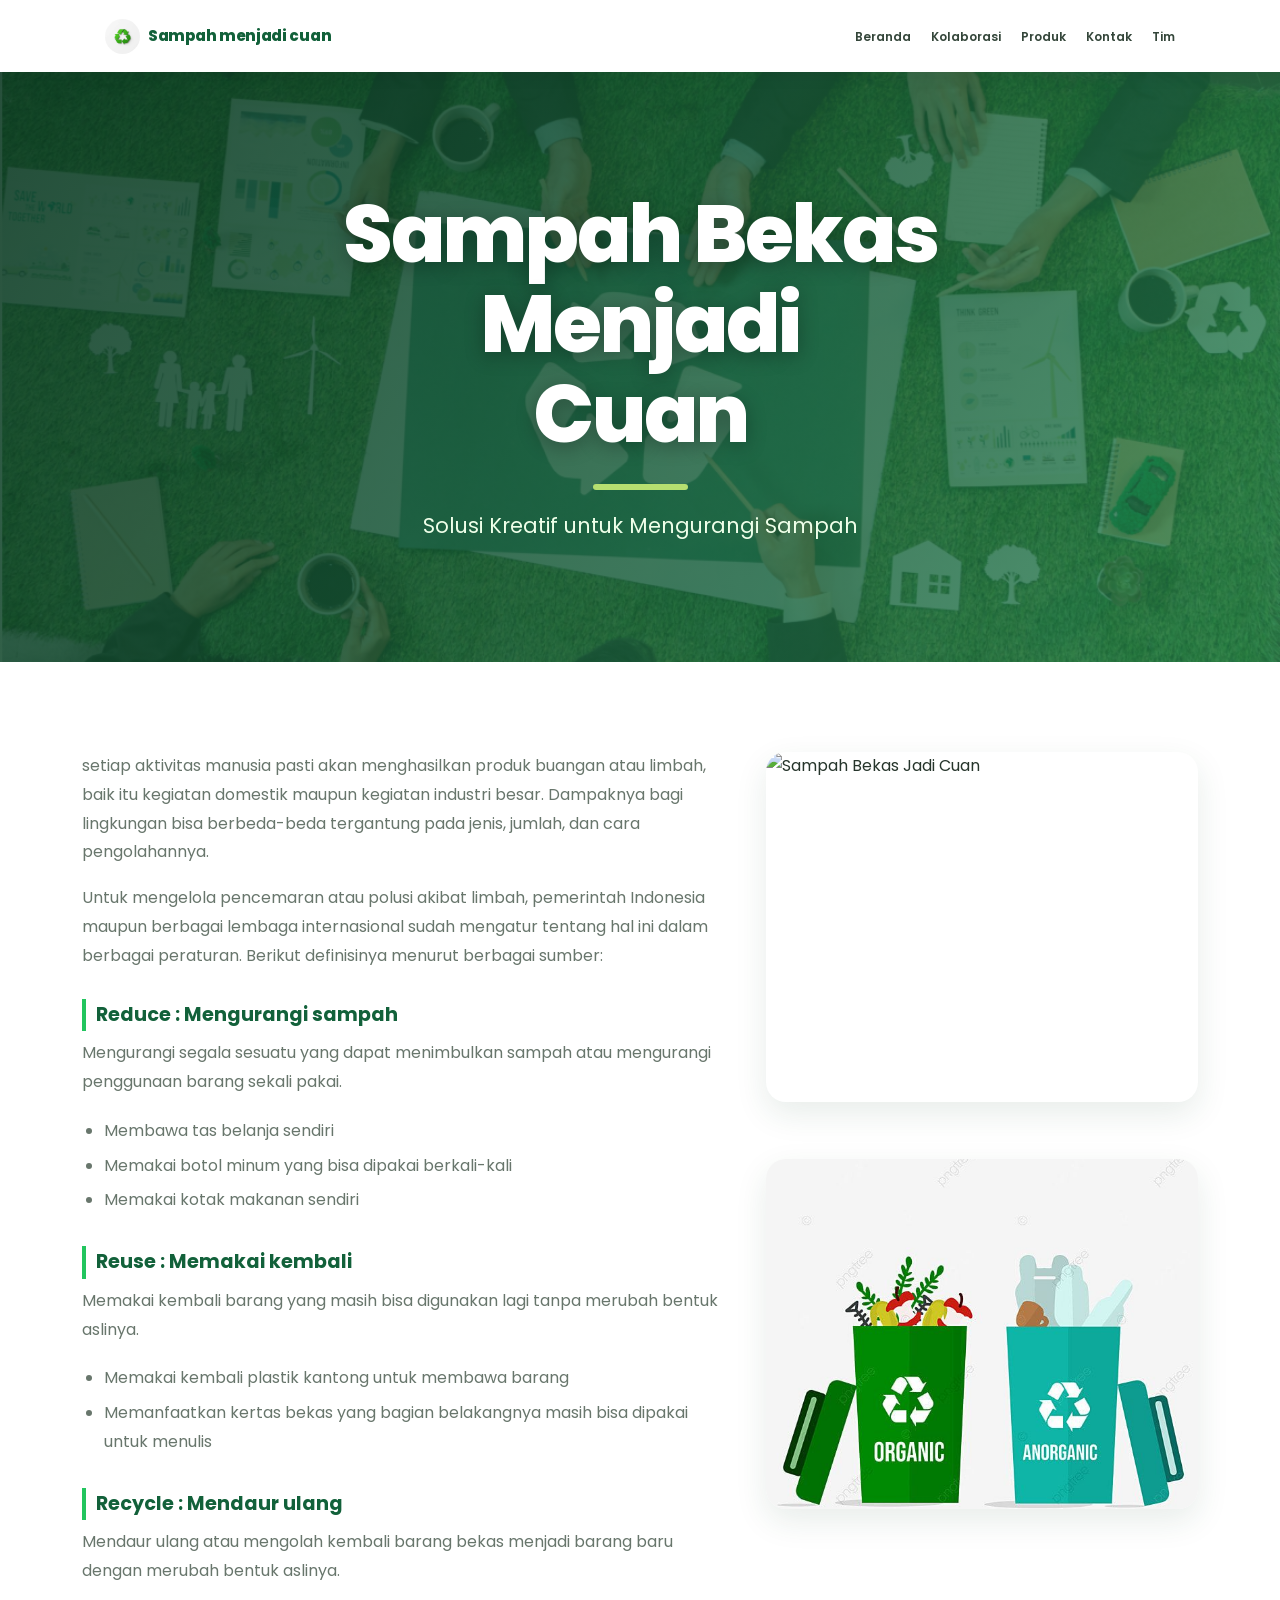
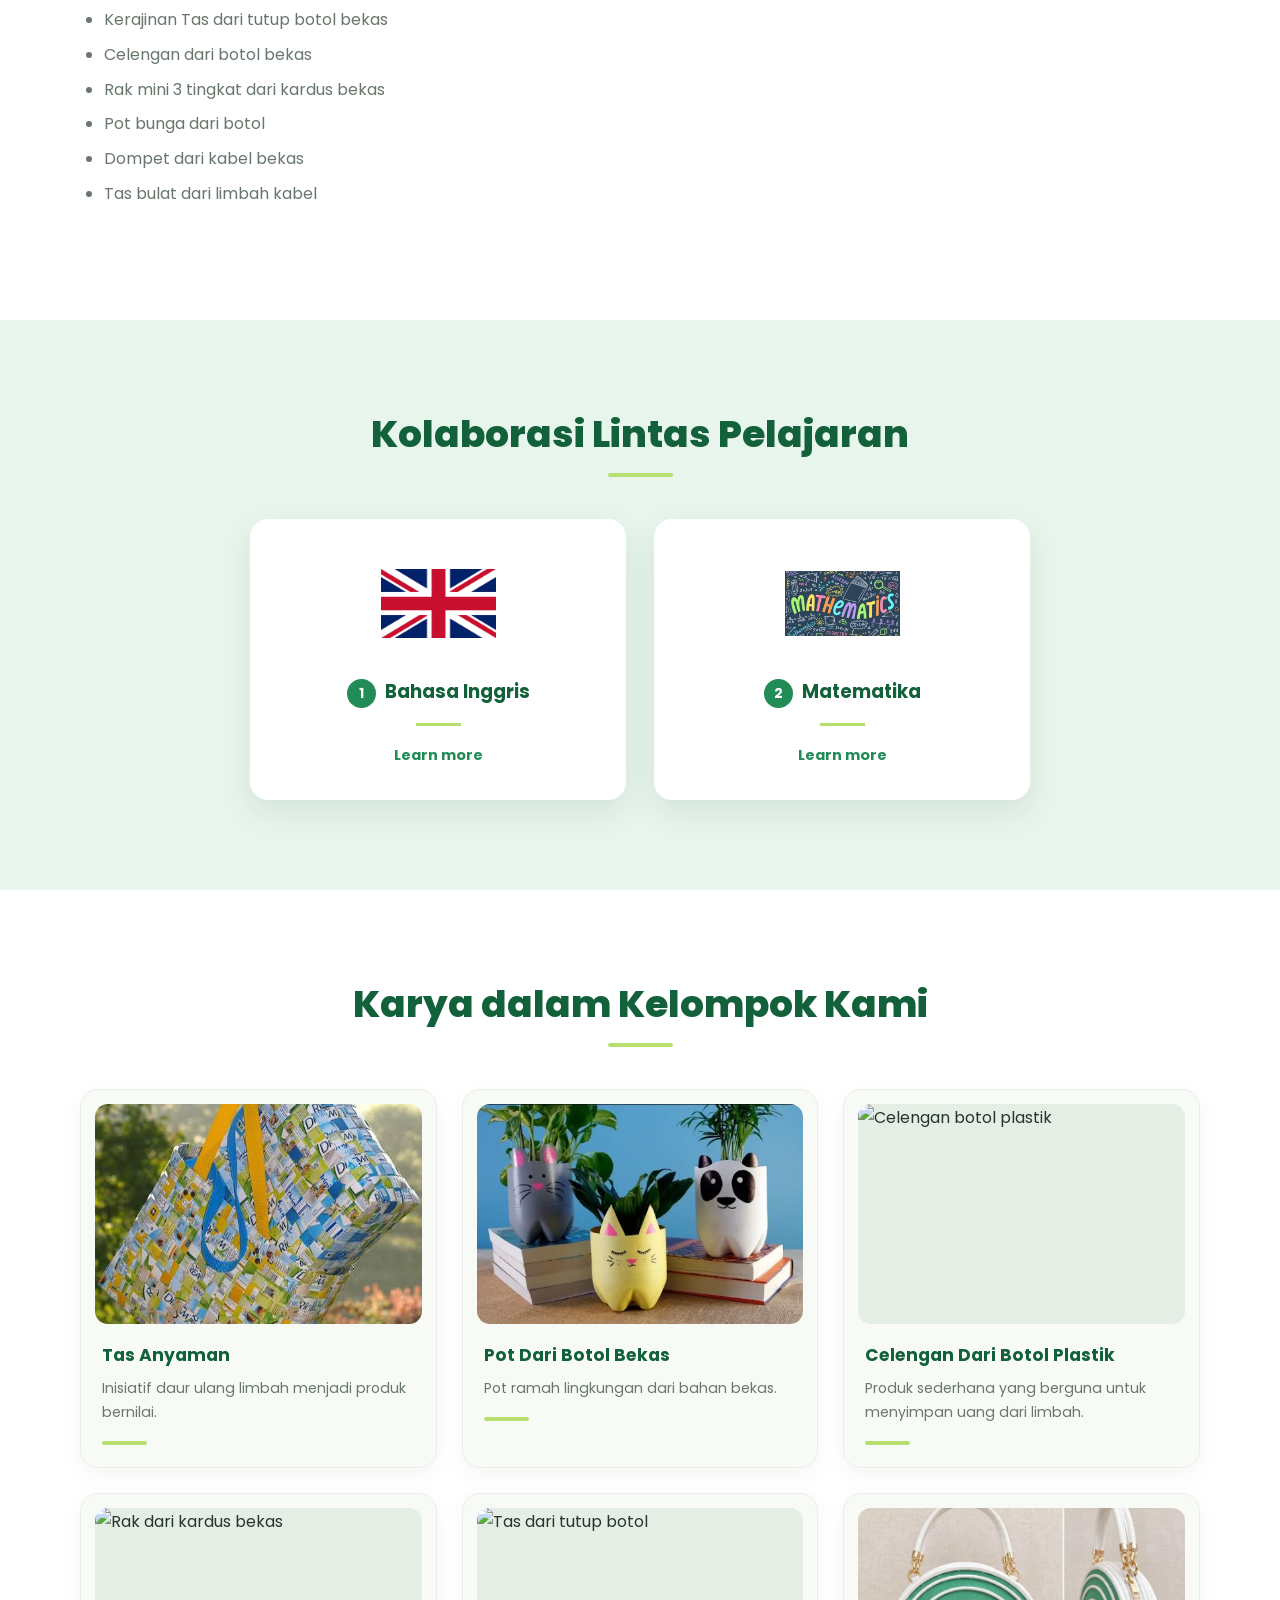
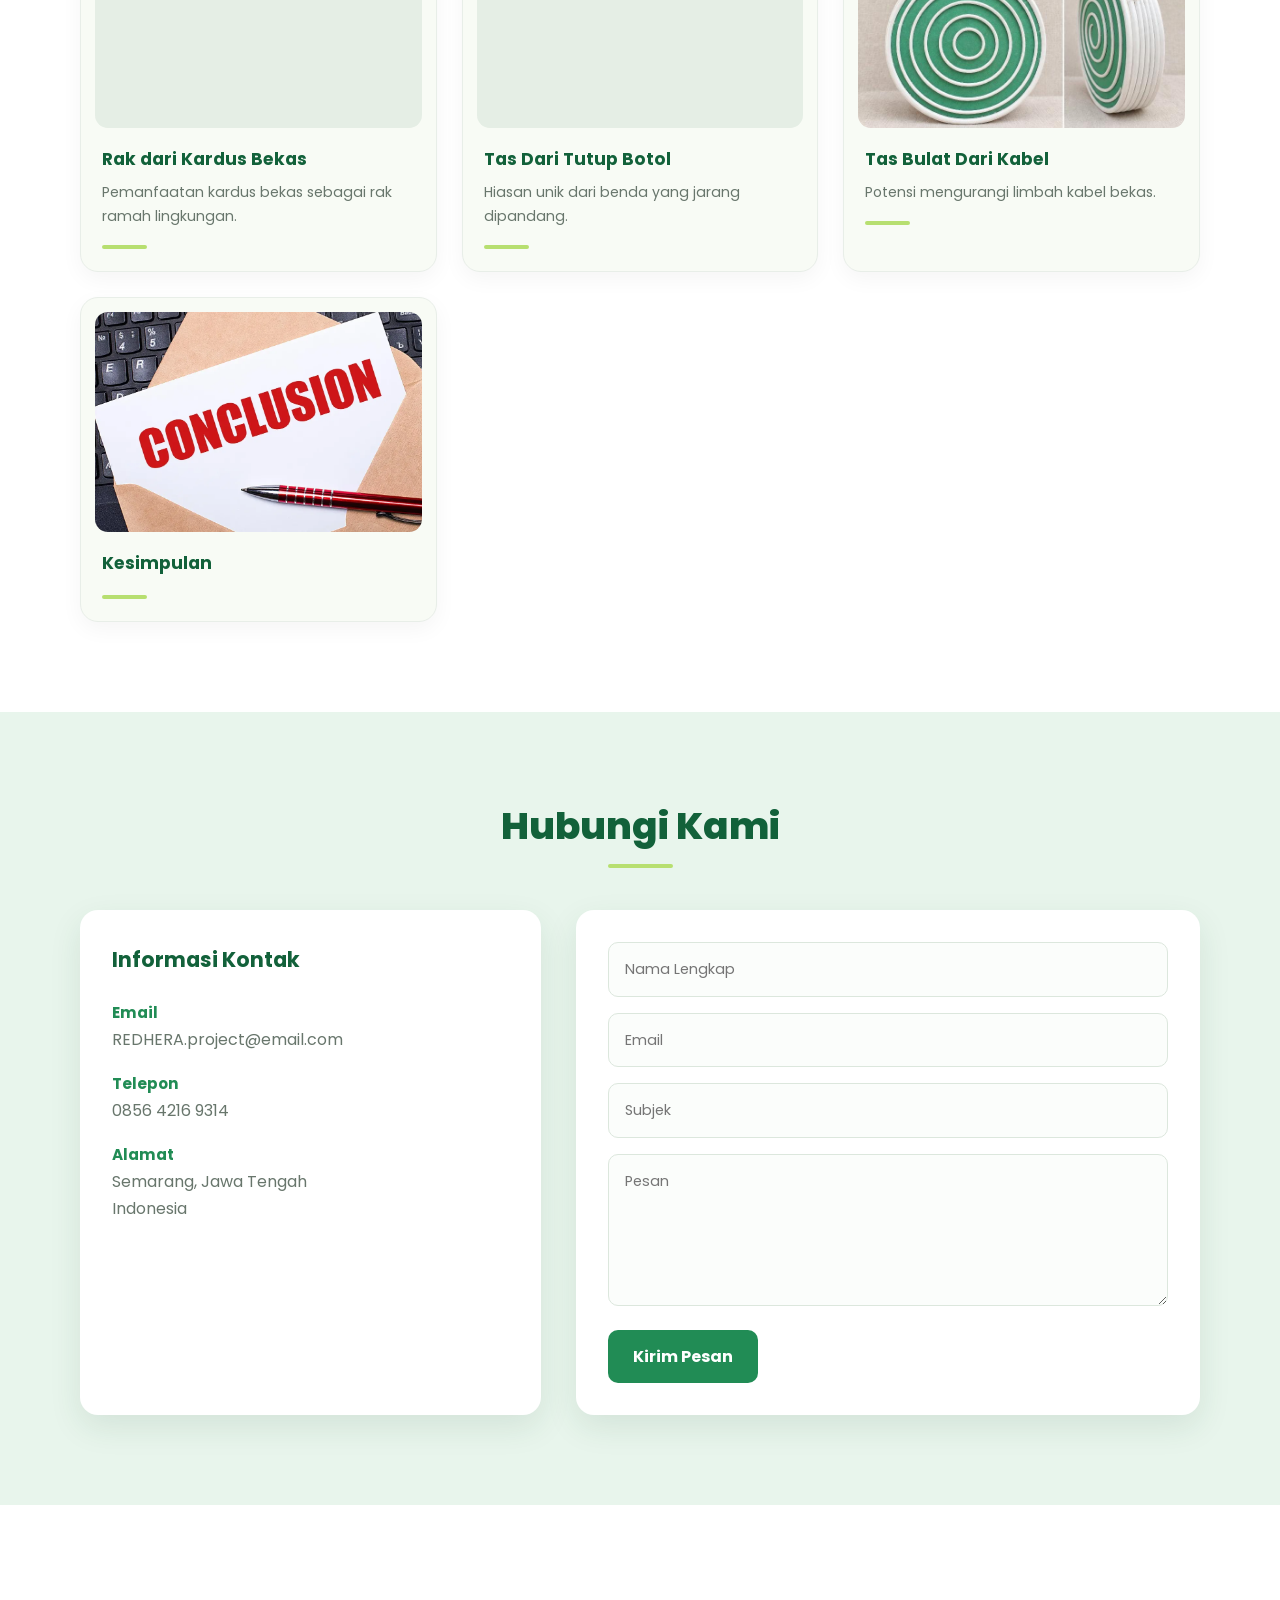
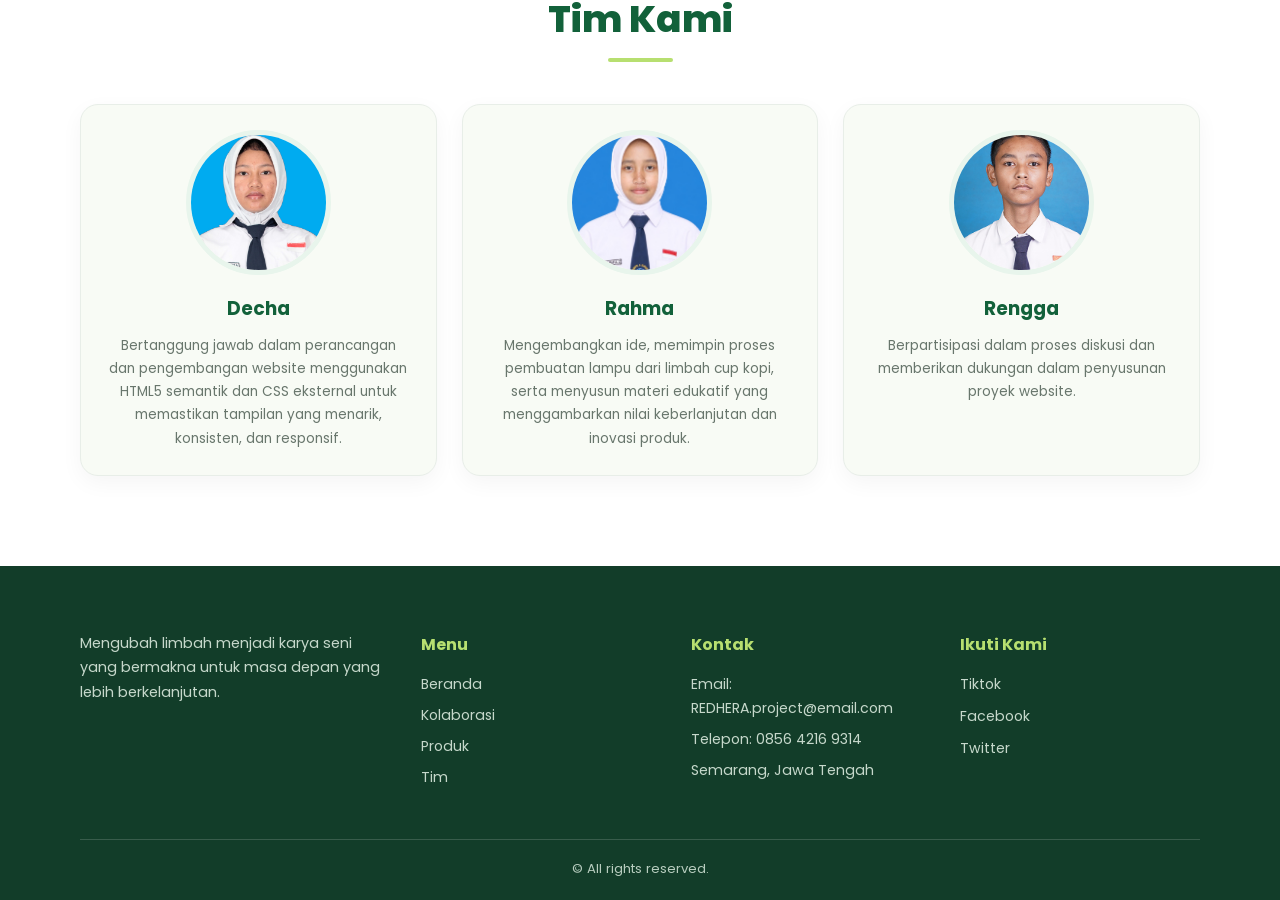
==== commit 8324babd: "Update index.html" ====
--- a/index.html
+++ b/index.html
@@ -15,6 +15,8 @@
         <div class="logo">
           <img src="IMG_67d69518-d954-4a60-a40c-c35ea074bc77.jpg">
           <span>Sampah menjadi cuan</span>
+        </div>
+        
         <ul class="nav-menu">
           <li><a href="#beranda">Beranda</a></li>
           <li><a href="#kolaborasi">Kolaborasi</a></li>
--- a/style.css
+++ b/style.css
@@ -1,6 +1,6 @@
 /* =====================================================
    Sampah Jadi Cuan
-   Tema: Eco-friendly, hijau, modern, responsif
+   Tema: Eco-friendly, hijau, modern
    ===================================================== */
 
 @import url('https://fonts.googleapis.com/css2?family=Poppins:wght@300;400;500;600;700;800&display=swap');
@@ -19,6 +19,7 @@
   --radius: 18px;
 }
 
+/* RESET */
 * {
   margin: 0;
   padding: 0;
@@ -35,6 +36,7 @@
   color: var(--text);
   background: var(--cream);
   line-height: 1.7;
+  padding-top: 72px;
 }
 
 a {
@@ -53,27 +55,27 @@
 }
 
 /* NAVBAR */
+header {
+  width: 100%;
+}
 
 .navbar {
-  position: sticky;
+  position: fixed;
   top: 0;
-  z-index: 99;
-  background: rgba(255,255,255,.96);
+  left: 0;
+  right: 0;
+  width: 100%;
+  z-index: 99999;
+  background: rgba(255,255,255,0.96);
   backdrop-filter: blur(12px);
-  box-shadow: 0 3px 18px rgba(0,0,0,.06);
+  box-shadow: 0 3px 18px rgba(0,0,0,0.06);
 }
 
 .nav-container {
-  width: min(1120px, 90%);
-  min-height: 72px;
-  margin: auto;
-  display: flex;
-  align-items: center;
+  width: min(1120px, 100%);
+  padding-left: 22px;
+  padding-right: 22px;
   justify-content: space-between;
-  gap: 24px;
-}
-.nav-menu {
-  padding-left: 10px !important;
 }
 
 .logo {
@@ -83,7 +85,6 @@
   color: var(--green-dark);
   font-size: 18px;
   font-weight: 800;
-  font-family: 'Poppins', sans-serif;
   letter-spacing: -0.3px;
   white-space: nowrap;
 }
@@ -97,10 +98,9 @@
 }
 
 .nav-menu {
-  display: flex;
-  align-items: center;
-  gap: 30px;
-  list-style: none;
+  margin-left: auto !important;
+  padding-left: 0 !important;
+  gap: 16px !important;
 }
 
 .nav-menu a {
@@ -108,6 +108,7 @@
   font-size: .9rem;
   font-weight: 600;
   transition: .25s;
+  white-space: nowrap;
 }
 
 .nav-menu a:hover {
@@ -174,7 +175,7 @@
 
 /* WHY / PENJELASAN */
 .why-section {
-  padding: 90px 0;
+  padding: 90px 20px;
   background: var(--white);
 }
 
@@ -656,7 +657,8 @@
 /* RESPONSIVE HP */
 @media (max-width: 600px) {
   .nav-container {
-    padding: 13px 0;
+    min-height: 72px;
+    padding: 10px 15px;
     flex-direction: column;
     gap: 9px;
   }
@@ -665,6 +667,7 @@
     justify-content: center;
     flex-wrap: wrap;
     gap: 8px 17px;
+    margin-left: 0;
   }
   .nav-menu a {
     font-size: .78rem;
@@ -685,6 +688,7 @@
   }
   .why-content {
     grid-template-columns: 1fr;
+    gap: 28px;
   }
   .collab-wrapper,
   .products-grid,
@@ -711,64 +715,93 @@
   }
 }
 
+/* RESPONSIVE LAYAR KECIL */
 @media (max-width: 380px) {
   .footer-content {
     grid-template-columns: 1fr;
   }
-
-.why-section {
-  padding-left: 20px !important;
-  padding-right: 20px !important;
-}
-.why-content {
-  gap: 30px !important;
-}
-.why-text {
-  padding-right: 4px !important;
-}
-.why-image {
+}
+
+/* NAVBAR FINAL - LOGO KIRI, MENU KANAN */
+.navbar {
+  position: fixed !important;
+  top: 0;
+  left: 0;
+  width: 100%;
+  z-index: 99999;
+  background: rgba(255,255,255,.97);
+  box-shadow: 0 3px 18px rgba(0,0,0,.06);
+}
+
+.nav-container {
+  width: 100% !important;
+  max-width: 1120px !important;
+  min-height: 72px;
+  padding: 0 25px !important;
+  margin: 0 auto !important;
+  display: flex !important;
+  flex-direction: row !important;
+  align-items: center !important;
+  justify-content: space-between !important;
+  gap: 15px !important;
+}
+
+.logo {
+  display: flex !important;
+  align-items: center;
+  flex-shrink: 0;
+  margin: 0 !important;
+  font-size: 15px;
+  white-space: nowrap;
+}
+
+.logo img {
+  width: 35px;
+  height: 35px;
+  object-fit: cover;
+}
+
+.nav-menu {
+  display: flex !important;
+  flex-direction: row !important;
+  flex-wrap: nowrap !important;
+  align-items: center;
+  justify-content: flex-end;
   gap: 20px !important;
-}
-.why-image img {
-  height: auto !important;
-  min-height: 220px !important;
-}
-Bu
-@media (max-width: 768px) {
-  .container,
+  width: auto !important;
+  margin-left: auto !important;
+  padding: 0 !important;
+  list-style: none;
+}
+
+.nav-menu a {
+  white-space: nowrap;
+  font-size: 12px;
+}
+
+/* HP - NAVBAR TETAP SEBARIS */
+@media (max-width: 600px) {
   .nav-container {
-    width: 92% !important;
-  }
-  .why-content {
-    grid-template-columns: 1fr !important;
-    gap: 28px !important;
-  }
-  .why-text {
-    order: 1;
-  }
-  .why-image {
-    order: 2;
-  }
-  .why-image img {
-    height: 240px !important;
-  }
-  .nav-container {
-    flex-direction: column !important;
-    gap: 10px !important;
-    padding-top: 12px !important;
-    padding-bottom: 12px !important;
-  }
-
-     /* NAVBAR KASIH MARGIN KIRI - TEMPEL PALING BAWAH */
-.navbar {
-  padding-left: 18px !important;
-  padding-right: 18px !important;
-}
-.nav-container {
-  padding-left: 10px !important;
-  padding-right: 10px !important;
-}
-.logo {
-  margin-left: 4px !important;
-  padding-left: 2px !important;
-}
+    flex-direction: row !important;
+    flex-wrap: nowrap !important;
+    min-height: 65px;
+    padding: 0 12px !important;
+    gap: 5px !important;
+  }
+  .logo {
+    font-size: 11px !important;
+    gap: 4px !important;
+  }
+  .logo img {
+    width: 27px;
+    height: 27px;
+  }
+  .nav-menu {
+    flex: 1 !important;
+    justify-content: flex-end !important;
+    gap: 8px !important;
+  }
+  .nav-menu a {
+    font-size: 9px !important;
+  }
+   }
